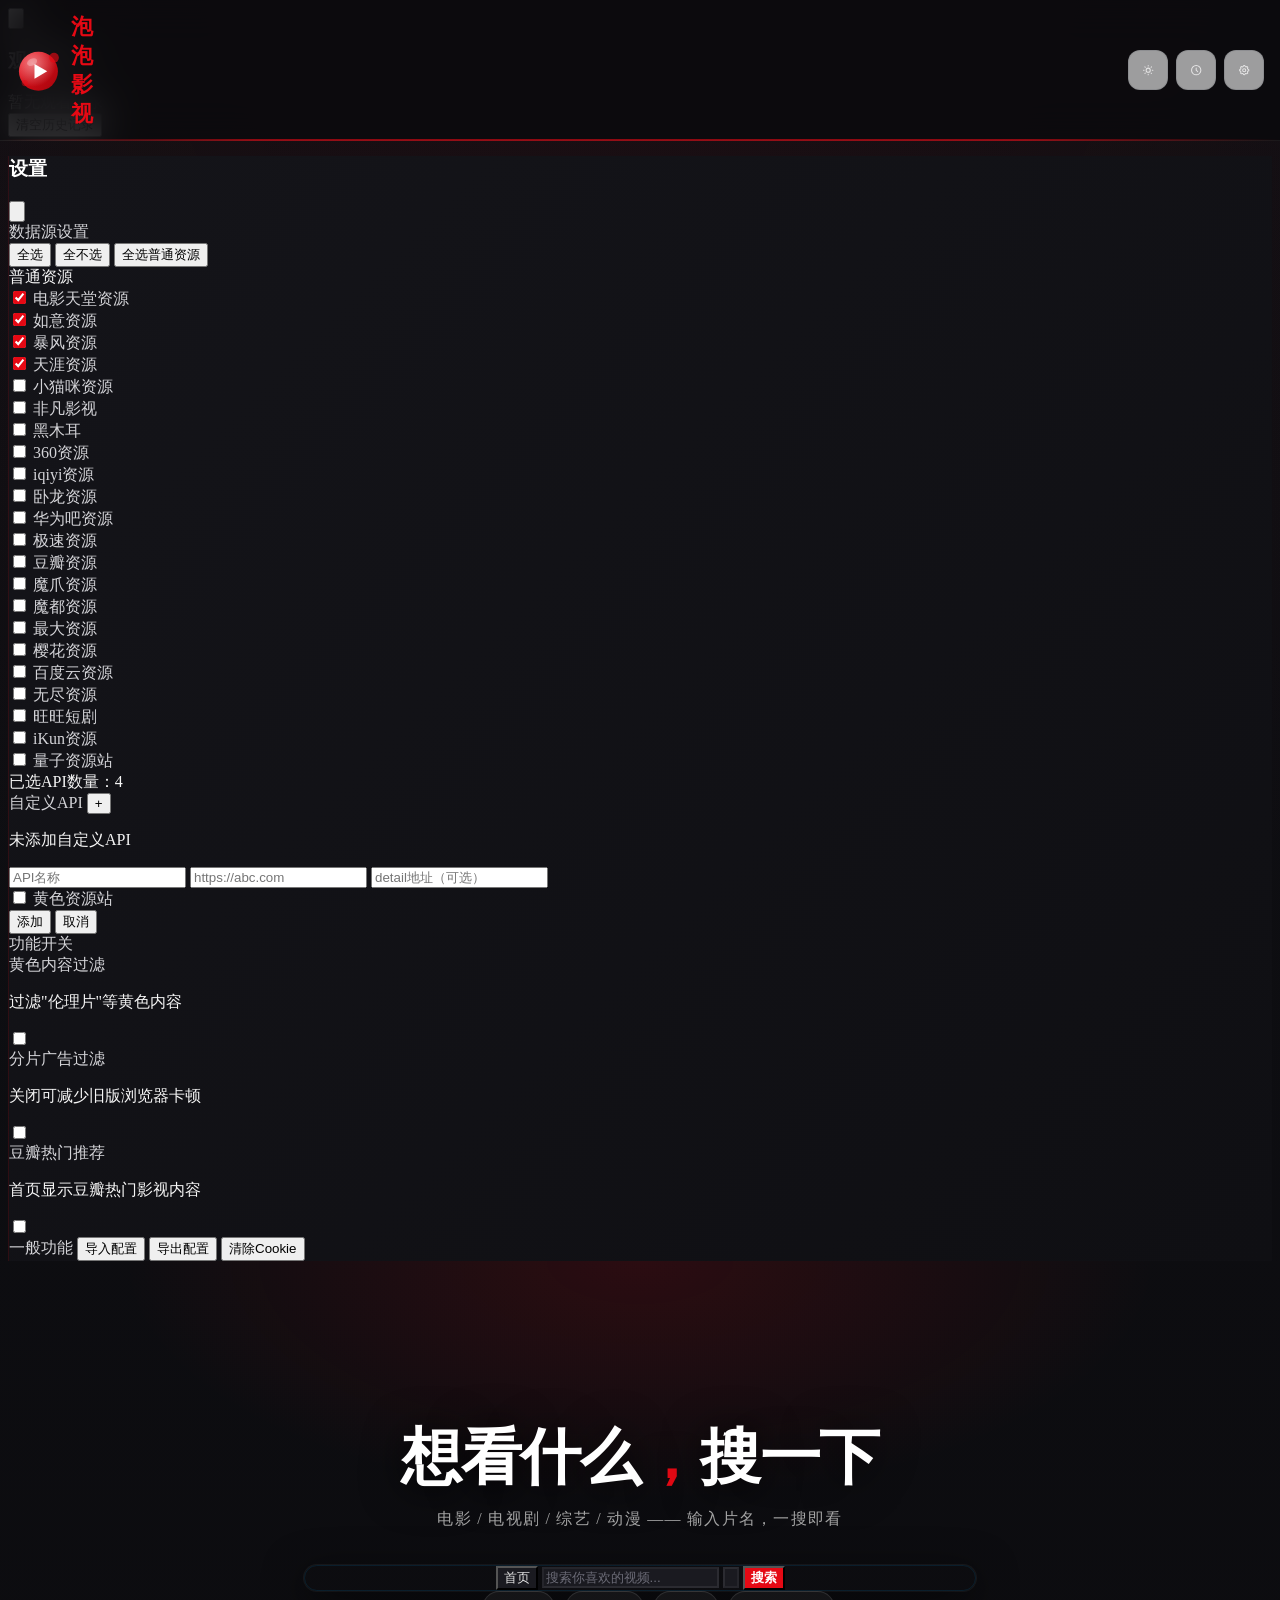
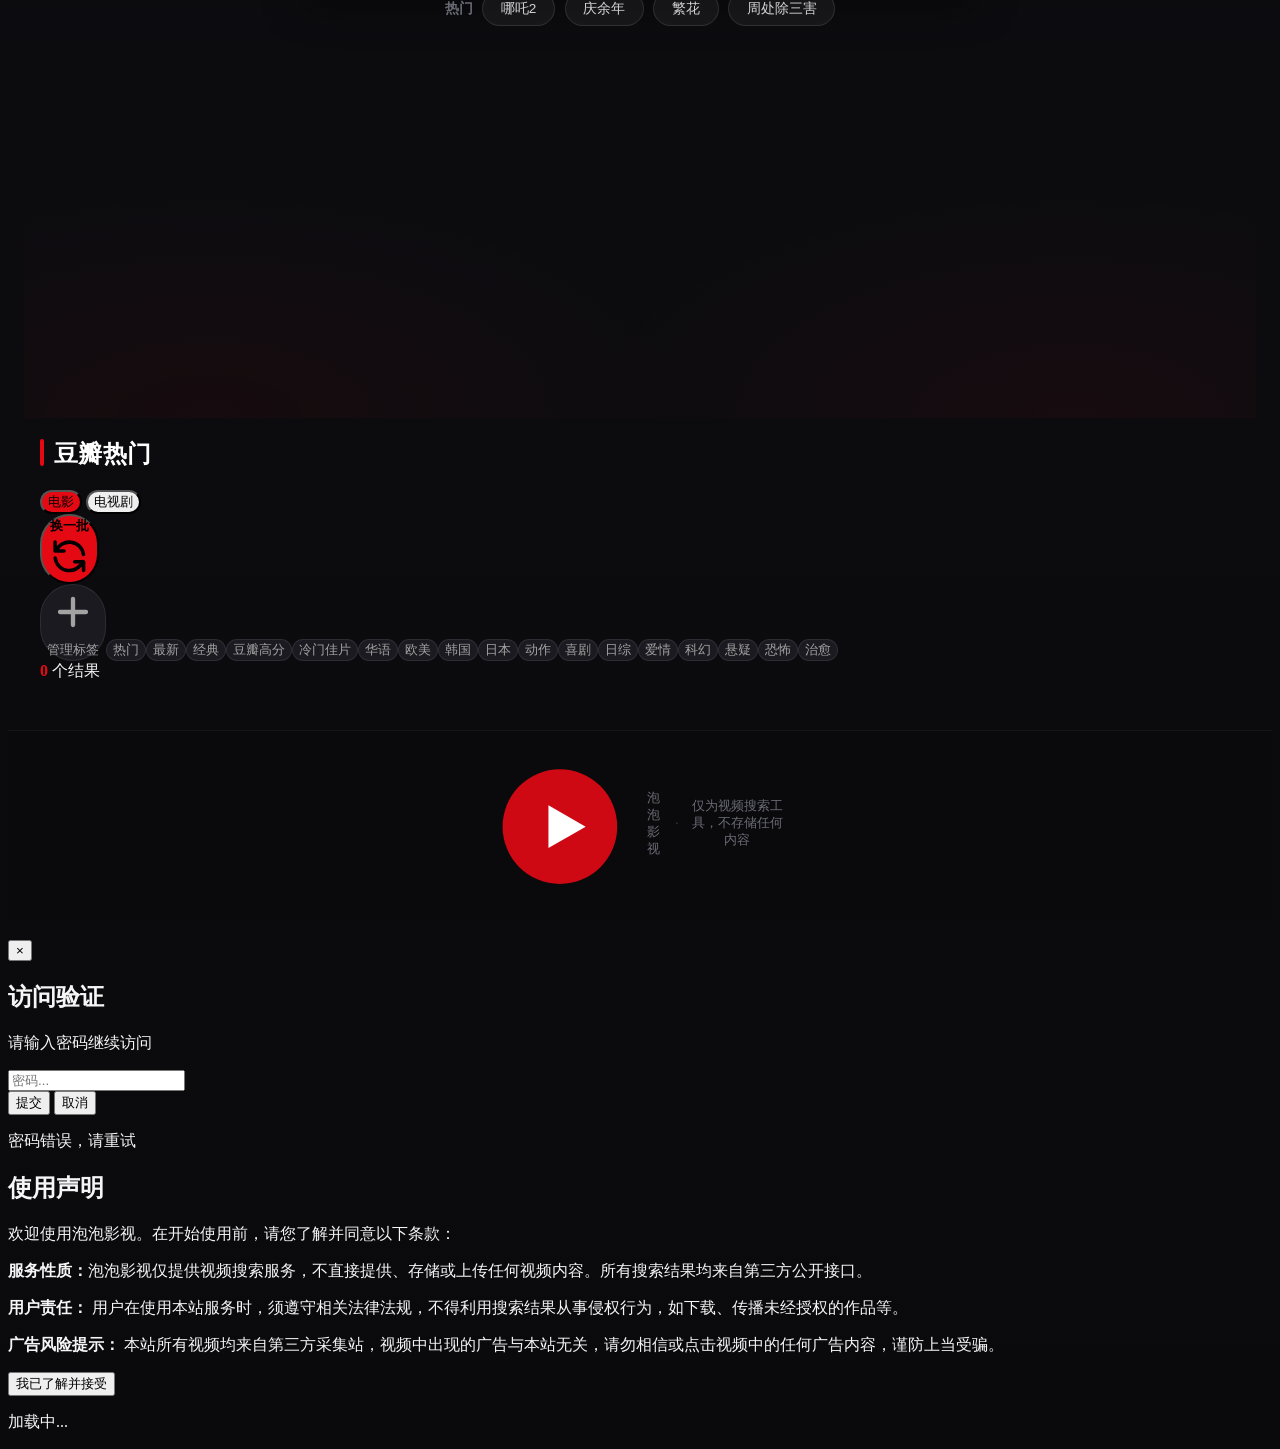
==== index.html @ 32b184aa "rebrand: 去LibreTV化 - 标题/meta/页脚/声明改泡泡影视，去掉hero徽章" ====
<!DOCTYPE html>
<html lang="zh">
<head>
    <script>
/* 主题预设置（防闪烁）：默认浅色 */
(function(){try{var t=localStorage.getItem('libretv-theme-v2')||'cinema';document.documentElement.setAttribute('data-theme',t);}catch(e){document.documentElement.setAttribute("data-theme","cinema");}})();
</script>
    <meta charset="UTF-8">
    <meta name="viewport" content="width=device-width, initial-scale=1.0">
    <title>泡泡影视 - 在线视频搜索</title>
    <meta name="description" content="泡泡影视是一个在线视频搜索平台，提供来自多个视频源的内容搜索与观看服务，无需注册即可使用。">
    <meta name="keywords" content="在线视频,视频搜索,电影,电视剧,泡泡影视">
    <meta name="author" content="泡泡影视">

    <!-- Favicon -->
    <link rel="icon" href="image/logo.png">
    <link rel="apple-touch-icon" href="image/logo-black.png">
    <link rel="manifest" href="manifest.json">
    
    <script src="libs/tailwindcss.min.js"></script>
    <link rel="stylesheet" href="css/styles.css">
    <link rel="stylesheet" href="css/theme-cinema.css">
    <link rel="stylesheet" href="css/theme-light.css">
    <link rel="stylesheet" href="css/tablet.css">
    <link rel="stylesheet" href="css/navbar.css">
    <link rel="stylesheet" href="css/index.css">
</head>
<body class="page-bg text-white">
    <!-- 顶部导航栏 -->
    <nav class="topnav">
        <div class="topnav-inner">
            <a href="#" onclick="resetToHome(); return false;" class="topnav-logo" aria-label="首页">
                <svg class="w-8 h-8" viewBox="0 0 48 48" fill="none" aria-hidden="true">
                    <defs>
                        <linearGradient id="bubbleGrad" x1="0" y1="0" x2="1" y2="1">
                            <stop offset="0" stop-color="#f6121d"/>
                            <stop offset="1" stop-color="#a3050d"/>
                        </linearGradient>
                        <radialGradient id="bubbleShine" cx="0.35" cy="0.3" r="0.6">
                            <stop offset="0" stop-color="white" stop-opacity="0.45"/>
                            <stop offset="1" stop-color="white" stop-opacity="0"/>
                        </radialGradient>
                    </defs>
                    <circle cx="23" cy="25" r="20" fill="url(#bubbleGrad)"/>
                    <circle cx="23" cy="25" r="20" fill="url(#bubbleShine)"/>
                    <circle cx="39" cy="11" r="5" fill="#e50914" opacity="0.65"/>
                    <circle cx="9" cy="37" r="3.2" fill="#e50914" opacity="0.45"/>
                    <path d="M19 17.5 L32 25 L19 32.5 Z" fill="white"/>
                    <ellipse cx="16.5" cy="15.5" rx="5.5" ry="3.5" fill="white" opacity="0.28" transform="rotate(-25 16.5 15.5)"/>
                </svg>
                <span class="topnav-title">泡泡影视</span>
            </a>
            <div class="topnav-actions">
                <button onclick="toggleTheme()" class="topnav-btn" aria-label="切换主题" title="切换深色/浅色">
                    <svg class="w-5 h-5 icon-sun" fill="none" stroke="currentColor" viewBox="0 0 24 24" aria-hidden="true" style="display:none">
                        <path stroke-linecap="round" stroke-linejoin="round" stroke-width="2" d="M12 3v1m0 16v1m9-9h-1M4 12H3m15.364 6.364l-.707-.707M6.343 6.343l-.707-.707m12.728 0l-.707.707M6.343 17.657l-.707.707M16 12a4 4 0 11-8 0 4 4 0 018 0z"></path>
                    </svg>
                    <svg class="w-5 h-5 icon-moon" fill="none" stroke="currentColor" viewBox="0 0 24 24" aria-hidden="true">
                        <path stroke-linecap="round" stroke-linejoin="round" stroke-width="2" d="M20.354 15.354A9 9 0 018.646 3.646 9.003 9.003 0 0012 21a9.003 9.003 0 008.354-5.646z"></path>
                    </svg>
                </button>
                <button onclick="toggleHistory(event)" class="topnav-btn" aria-label="观看历史" title="观看历史">
                    <svg class="w-5 h-5" fill="none" stroke="currentColor" viewBox="0 0 24 24" aria-hidden="true">
                        <path stroke-linecap="round" stroke-linejoin="round" stroke-width="2" d="M12 8v4l3 3m6-3a9 9 0 11-18 0 9 9 0 0118 0z"></path>
                    </svg>
                </button>
                <button onclick="toggleSettings(event)" class="topnav-btn" aria-label="打开设置" title="设置">
                    <svg class="w-5 h-5" fill="none" stroke="currentColor" viewBox="0 0 24 24" aria-hidden="true">
                        <path stroke-linecap="round" stroke-linejoin="round" stroke-width="2" d="M10.325 4.317c.426-1.756 2.924-1.756 3.35 0a1.724 1.724 0 002.573 1.066c1.543-.94 3.31.826 2.37 2.37a1.724 1.724 0 001.065 2.572c1.756.426 1.756 2.924 0 3.35a1.724 1.724 0 00-1.066 2.573c.94 1.543-.826 3.31-2.37 2.37a1.724 1.724 0 00-2.572 1.065c-.426 1.756-2.924 1.756-3.35 0a1.724 1.724 0 00-2.573-1.066c-1.543.94-3.31-.826-2.37-2.37a1.724 1.724 0 00-1.065-2.572c-1.756-.426-1.756-2.924 0-3.35a1.724 1.724 0 001.066-2.573c-.94-1.543.826-3.31 2.37-2.37.996.608 2.296.07 2.572-1.065z"></path>
                        <path stroke-linecap="round" stroke-linejoin="round" stroke-width="2" d="M15 12a3 3 0 11-6 0 3 3 0 016 0z"></path>
                    </svg>
                </button>
            </div>
        </div>
    </nav>
    
    <!-- 历史记录面板 - 标题居中 -->
    <div id="historyPanel" class="history-panel fixed left-0 top-0 h-full bg-[#111] border-r border-[#333] p-6 z-40 transform -translate-x-full transition-transform duration-300" aria-label="观看历史" aria-hidden="true">
        <div class="flex justify-between items-center mb-6">
                <button onclick="toggleHistory()" class="close-btn">
                    <svg fill="none" stroke="currentColor" viewBox="0 0 24 24" aria-hidden="true">
                        <path stroke-linecap="round" stroke-linejoin="round" stroke-width="2" d="M6 18L18 6M6 6l12 12"></path>
                    </svg>
                </button>
            <h3 class="text-xl font-bold gradient-text mx-auto">观看历史</h3>
            <div class="w-4"></div> <!-- 添加一个占位元素以确保标题居中 -->
        </div>
        <div id="historyList" class="pb-4">
            <!-- 历史记录将在这里动态显示 -->
            <div class="text-center text-gray-500 py-8">暂无观看记录</div>
        </div>
        <div class="mt-4 text-center sticky bottom-0 pb-2 pt-2 bg-[#111]">
            <button onclick="clearViewingHistory()" class="px-4 py-2 w-full bg-gradient-to-r from-indigo-500 via-purple-500 to-pink-500 hover:from-indigo-600 hover:via-purple-600 hover:to-pink-600 text-white rounded-lg text-sm transition-all duration-300 shadow-md hover:shadow-lg">
                清空历史记录
            </button>
        </div>
    </div>

    <!-- 设置面板 -->
    <div id="settingsPanel" class="settings-panel fixed right-0 top-0 h-full w-80 bg-[#111] border-l border-[#333] p-6 z-40 overflow-y-auto" aria-label="设置面板" aria-hidden="true">
        <div class="flex justify-between items-center mb-6">
            <h3 class="text-xl font-bold gradient-text">设置</h3>
            <button onclick="toggleSettings()" class="close-btn">
                <svg fill="none" stroke="currentColor" viewBox="0 0 24 24" aria-hidden="true">
                    <path stroke-linecap="round" stroke-linejoin="round" stroke-width="2" d="M6 18L18 6M6 6l12 12"></path>
                </svg>
            </button>
        </div>
        <div class="space-y-5">
            <!-- 数据源设置区域 -->
            <div class="p-3 bg-[#151515] rounded-lg shadow-inner">
                <label class="block text-sm font-medium text-gray-400 mb-3 border-b border-[#333] pb-1">数据源设置</label>
                
                <!-- 批量操作按钮 -->
                <div class="flex space-x-2 mb-3">
                    <button onclick="selectAllAPIs(true)" class="px-2 py-1 bg-[#333] hover:bg-[#444] text-white text-xs rounded">全选</button>
                    <button onclick="selectAllAPIs(false)" class="px-2 py-1 bg-[#333] hover:bg-[#444] text-white text-xs rounded">全不选</button>
                    <button onclick="selectAllAPIs(true, true)" class="px-2 py-1 bg-[#333] hover:bg-[#444] text-white text-xs rounded">全选普通资源</button>
                </div>
                
                <!-- API选择区域 - 使用滚动区域 -->
                <div class="max-h-40 overflow-y-auto bg-[#191919] p-2 rounded-lg mb-3">
                    <div id="apiCheckboxes">
                        <!-- 这里将动态插入API复选框 -->
                    </div>
                </div>
                
                <!-- API信息显示 -->
                <div class="text-xs text-gray-500 flex justify-between items-center">
                    <span>已选API数量：<span id="selectedApiCount" class="text-white">0</span></span>
                    <span id="siteStatus" class="ml-2"></span>
                </div>
            </div>

            <!-- 自定义API管理区域 -->
            <div class="p-3 bg-[#151515] rounded-lg shadow-inner">
                <div class="flex justify-between items-center mb-2">
                    <label class="block text-sm font-medium text-gray-400 border-b border-[#333] w-full pb-1">自定义API</label>
                    <button onclick="showAddCustomApiForm()" class="bg-[#333] hover:bg-[#444] text-white w-6 h-6 rounded-full text-center leading-none text-lg ml-1">+</button>
                </div>
                <div id="customApisList" class="max-h-32 overflow-y-auto mb-2">
                    <!-- 自定义API将显示在这里 -->
                </div>
                
                <!-- 添加自定义API表单 (默认隐藏) -->
                <div id="addCustomApiForm" class="hidden mt-2 p-2 bg-[#191919] rounded-lg">
                    <input type="text" id="customApiName" placeholder="API名称" class="w-full bg-[#222] border border-[#333] text-white px-2 py-1 rounded mb-2" autocomplete="off">
                    <input type="text" id="customApiUrl" placeholder="https://abc.com" class="w-full bg-[#222] border border-[#333] text-white px-2 py-1 rounded mb-2" autocomplete="off">
                    <!-- 新增 detail 地址输入框 -->
                    <input type="text" id="customApiDetail" placeholder="detail地址（可选）" class="w-full bg-[#222] border border-[#333] text-white px-2 py-1 rounded mb-2" autocomplete="off">
                    <!-- 添加成人内容切换 -->
                    <div class="flex items-center mb-2">
                        <input type="checkbox" id="customApiIsAdult" class="form-checkbox h-4 w-4 text-pink-500 bg-[#222] border border-[#333]">
                        <label for="customApiIsAdult" class="ml-2 text-xs text-pink-400">黄色资源站</label>
                    </div>
                    <div class="flex space-x-2">
                        <button onclick="addCustomApi()" class="bg-blue-600 hover:bg-blue-700 text-white px-3 py-1 rounded text-xs">添加</button>
                        <button onclick="cancelAddCustomApi()" class="bg-[#444] hover:bg-[#555] text-white px-3 py-1 rounded text-xs">取消</button>
                    </div>
                </div>
            </div>
            
            <!-- 内容过滤设置区域 -->
            <div class="p-3 bg-[#151515] rounded-lg shadow-inner">
                <label class="block text-sm font-medium text-gray-400 mb-3 border-b border-[#333] pb-1">功能开关</label>
                
                <!-- 黄色内容过滤开关 -->
                <div class="flex flex-col mb-3 pb-3 border-b border-[#222] relative">
                    <div class="flex items-center justify-between">
                        <div>
                            <label class="text-sm font-medium text-gray-400">黄色内容过滤</label>
                            <p class="text-xs text-gray-500 mt-1 filter-description">过滤"伦理片"等黄色内容</p>
                        </div>
                        <div class="relative inline-block w-12 align-middle select-none">
                            <input type="checkbox" id="yellowFilterToggle" class="opacity-0 absolute w-full h-full cursor-pointer z-10">
                            <div class="toggle-bg bg-[#333] w-12 h-6 rounded-full transition-colors duration-300 ease-in-out"></div>
                            <div class="toggle-dot absolute w-5 h-5 bg-white rounded-full top-0.5 left-0.5 transition-transform duration-300 ease-in-out"></div>
                        </div>
                    </div>
                    <!-- 警告提示将在这里动态插入 -->
                </div>
                
                <!-- 广告过滤开关 -->
                <div class="flex items-center justify-between mb-3 pb-3 border-b border-[#222]">
                    <div>
                        <label class="text-sm font-medium text-gray-400">分片广告过滤</label>
                        <p class="text-xs text-gray-500 mt-1">关闭可减少旧版浏览器卡顿</p>
                    </div>
                    <div class="relative inline-block w-12 align-middle select-none">
                        <input type="checkbox" id="adFilterToggle" class="opacity-0 absolute w-full h-full cursor-pointer z-10">
                        <div class="toggle-bg bg-[#333] w-12 h-6 rounded-full transition-colors duration-300 ease-in-out"></div>
                        <div class="toggle-dot absolute w-5 h-5 bg-white rounded-full top-0.5 left-0.5 transition-transform duration-300 ease-in-out"></div>
                    </div>
                </div>
                
                <!-- 豆瓣热门开关 -->
                <div class="flex items-center justify-between">
                    <div>
                        <label class="text-sm font-medium text-gray-400">豆瓣热门推荐</label>
                        <p class="text-xs text-gray-500 mt-1">首页显示豆瓣热门影视内容</p>
                    </div>
                    <div class="relative inline-block w-12 align-middle select-none">
                        <input type="checkbox" id="doubanToggle" class="opacity-0 absolute w-full h-full cursor-pointer z-10">
                        <div class="toggle-bg bg-[#333] w-12 h-6 rounded-full transition-colors duration-300 ease-in-out"></div>
                        <div class="toggle-dot absolute w-5 h-5 bg-white rounded-full top-0.5 left-0.5 transition-transform duration-300 ease-in-out"></div>
                    </div>
                </div>
            </div>

            <!-- 一般功能区域 -->
            <div class="p-3 bg-[#151515] rounded-lg shadow-inner">
                <label class="block text-sm font-medium text-gray-400 mb-3 border-b border-[#333] pb-1">一般功能</label>
                <button onclick="importConfig()" class="px-4 py-2 w-full bg-gradient-to-r from-indigo-500 via-purple-500 to-pink-500 hover:from-indigo-600 hover:via-purple-600 hover:to-pink-600 text-white rounded-lg text-sm transition-all duration-300 shadow-md hover:shadow-lg mb-2">导入配置</button>
                <button onclick="exportConfig()" class="px-4 py-2 mb-2 w-full bg-gradient-to-r from-indigo-500 via-purple-500 to-pink-500 hover:from-indigo-600 hover:via-purple-600 hover:to-pink-600 text-white rounded-lg text-sm transition-all duration-300 shadow-md hover:shadow-lg">导出配置</button>
                <button onclick="clearLocalStorage()" class="px-4 py-2 w-full bg-gradient-to-r from-indigo-500 via-purple-500 to-pink-500 hover:from-indigo-600 hover:via-purple-600 hover:to-pink-600 text-white rounded-lg text-sm transition-all duration-300 shadow-md hover:shadow-lg">清除Cookie</button>
            </div>
        </div>
    </div>

    <main class="cinema-main">
        <!-- 影院式 Hero 横幅 -->
        <section class="cinema-hero">
            <div class="cinema-hero-glow"></div>
            <div class="cinema-hero-inner">
                <h1 class="cinema-title">想看什么<span class="cinema-title-accent">，</span>搜一下</h1>
                <p class="cinema-subtitle">电影 / 电视剧 / 综艺 / 动漫 —— 输入片名，一搜即看</p>

                <div id="searchArea" class="cinema-search">
                <div class="w-full max-w-2xl">
                    <div class="flex items-stretch mb-3 h-14 shadow-lg rounded-lg overflow-hidden">
                        <!-- 首页按钮 -->
                        <button onclick="resetToHome()" 
                                class="w-20 sm:w-24 flex items-center justify-center bg-white text-black font-medium hover:bg-gray-200 transition-colors" 
                                aria-label="返回首页" title="返回首页">
                            首页
                        </button>
                        <!-- 搜索输入 -->
                        <input type="text" 
                               id="searchInput" 
                               class="flex-1 bg-[#111] border-y border-[#333] text-white px-6 py-0 focus:outline-none transition-colors min-w-0" 
                               placeholder="搜索你喜欢的视频..." 
                               autocomplete="off"
                               aria-label="视频搜索框"
                               oninput="toggleClearButton()">
                        <!-- 清空按钮 -->
                        <button id="clearSearchInput" 
                                class="flex pr-2 bg-[#111] border-y border-[#333] items-center justify-center text-gray-400 hover:text-white hidden"
                                onclick="clearSearchInput()"
                                aria-label="清空搜索框"
                                title="清空搜索框">
                            <svg class="w-6 h-6" fill="none" stroke="currentColor" viewBox="0 0 24 24">
                                <path stroke-linecap="round" stroke-linejoin="round" stroke-width="2" d="M6 18L18 6M6 6l12 12"></path>
                            </svg>
                        </button>
                        <!-- 搜索按钮 -->
                        <button onclick="search()" 
                                class="w-20 sm:w-24 flex items-center justify-center bg-white text-black font-medium hover:bg-gray-200 transition-colors" 
                                aria-label="搜索按钮">
                            搜索
                        </button>
                    </div>
                    
                    <!-- 添加最近搜索记录部分 -->
                    <div id="recentSearches" class="mt-4 flex flex-wrap gap-2" aria-label="最近搜索记录">
                        <!-- 这里会动态插入最近的搜索记录 -->
                    </div>
                </div>
                <div class="cinema-quick">
                    <span class="cinema-quick-label">热门</span>
                    <button onclick="fillAndSearch('哪吒之魔童闹海')">哪吒2</button>
                    <button onclick="fillAndSearch('庆余年')">庆余年</button>
                    <button onclick="fillAndSearch('繁花')">繁花</button>
                    <button onclick="fillAndSearch('周处除三害')">周处除三害</button>
                </div>
            </div>
        </div>
        </section>

        <!-- 内容区 -->
        <div class="cinema-content">
            <!-- 豆瓣热门推荐区域 -->
            <div id="doubanArea" class="w-full my-8 hidden">
                <div class="mx-auto max-w-screen-xl px-2">
                    <!-- 改进标题和标签区域布局 -->
                    <div class="mb-4">
                        <!-- 标题和刷新按钮一行 -->
                        <div class="flex items-center justify-between mb-4">
                            <div class="flex items-center">
                                <h2 class="text-xl font-bold text-white mr-4">豆瓣热门</h2>
                                <!-- 添加电影/电视剧切换开关 -->
                                <div class="flex items-center bg-[#222] rounded-full p-1">
                                    <button id="douban-movie-toggle" class="px-3 py-1 text-sm rounded-full bg-pink-600 text-white">电影</button>
                                    <button id="douban-tv-toggle" class="px-3 py-1 text-sm rounded-full text-gray-300 hover:text-white">电视剧</button>
                                </div>
                            </div>
                            <button id="douban-refresh" class="text-sm px-3 py-1 bg-pink-600 hover:bg-pink-700 text-white rounded-lg flex items-center gap-1">
                                <span>换一批</span>
                                <svg xmlns="http://www.w3.org/2000/svg" class="h-4 w-4" fill="none" viewBox="0 0 24 24" stroke="currentColor">
                                    <path stroke-linecap="round" stroke-linejoin="round" stroke-width="2" d="M4 4v5h.582m15.356 2A8.001 8.001 0 004.582 9m0 0H9m11 11v-5h-.581m0 0a8.003 8.003 0 01-15.357-2m15.357 2H15" />
                                </svg>
                            </button>
                        </div>
                        <!-- 分类标签独立成行，添加滚动支持以适应移动设备 -->
                        <div class="overflow-x-auto pb-2">
                            <div id="douban-tags" class="flex space-x-2 min-w-max"></div>
                        </div>
                    </div>
                    
                    <!-- 推荐内容 -->
                    <div id="douban-results" class="grid grid-cols-2 sm:grid-cols-3 md:grid-cols-4 lg:grid-cols-6 xl:grid-cols-8 gap-3"></div>
                </div>
            </div>
            
            <!-- 搜索结果：初始隐藏 -->
            <div id="resultsArea" class="w-full hidden">
                <div class="mx-auto max-w-7xl px-2"> <!-- 添加最大宽度限制并居中 -->
                    <div class="flex justify-end items-center mb-4">
                        <div class="text-sm text-gray-400">
                            <span id="searchResultsCount">0</span> 个结果
                        </div>
                    </div>
                    <!-- 修改网格布局以适应大一些的横向卡片 -->
                    <div id="results" class="grid grid-cols-1 sm:grid-cols-2 md:grid-cols-3 lg:grid-cols-4 gap-4">
                        <!-- 结果将在这里动态生成 -->
                    </div>
                </div>
            </div>
        </div>
    </main>

    <!-- 页脚区域 -->
    <footer class="footer cinema-footer">
        <div class="cinema-footer-inner">
            <svg class="w-5 h-5" viewBox="0 0 48 48" fill="none" aria-hidden="true">
                <circle cx="23" cy="25" r="20" fill="#e50914" opacity="0.9"/>
                <path d="M19 17.5 L32 25 L19 32.5 Z" fill="white"/>
            </svg>
            <span>泡泡影视</span>
            <span class="cinema-footer-dot">·</span>
            <span>仅为视频搜索工具，不存储任何内容</span>
        </div>
    </footer>

    <!-- 详情模态框 -->
    <div id="modal" class="fixed inset-0 bg-black/95 hidden flex items-center justify-center transition-opacity duration-300 z-40">
        <div class="bg-[#111] p-8 rounded-lg w-11/12 max-w-4xl border border-[#333] max-h-[90vh] flex flex-col">
            <div class="flex justify-between items-center mb-6 flex-none">
                <h2 id="modalTitle" class="text-2xl font-bold gradient-text break-words pr-4 max-w-[80%]"></h2>
                <button onclick="closeModal()" class="text-gray-400 hover:text-white text-2xl transition-colors flex-shrink-0">&times;</button>
            </div>
            <div id="modalContent" class="overflow-auto flex-1 min-h-0">
                <div class="grid grid-cols-2 sm:grid-cols-4 md:grid-cols-6 lg:grid-cols-8 gap-2">
                </div>
            </div>
        </div>
    </div>

    <!-- 密码验证弹窗 -->
    <div id="passwordModal" class="fixed inset-0 bg-black/95 hidden items-center justify-center z-[65] transition-opacity duration-300">
        <div class="bg-[#111] p-8 rounded-lg w-11/12 max-w-md border border-[#333] max-h-[90vh] flex flex-col">
            <div class="flex justify-between items-center mb-6 flex-none">
                <h2 class="text-2xl font-bold gradient-text">访问验证</h2>
            </div>
            <div class="mb-6">
                <p class="text-gray-300 mb-4">请输入密码继续访问</p>
                <form id="passwordForm" onsubmit="handlePasswordSubmit(); return false;">
                    <input type="text" name="username" id="username" autocomplete="username" style="display:none" tabindex="-1" aria-hidden="true">
                    <input type="password" id="passwordInput" class="w-full bg-[#111] border border-[#333] text-white px-4 py-3 rounded-lg focus:outline-none focus:border-white transition-colors" placeholder="密码..." autocomplete="new-password">
                    <div class="mt-4 w-full flex space-x-4">
                        <button id="passwordSubmitBtn" type="submit" class="flex-1 bg-blue-600 hover:bg-blue-700 text-white px-4 py-2 rounded">提交</button>
                        <button id="passwordCancelBtn" type="button" onclick="hidePasswordModal()" class="flex-1 bg-blue-600 hover:bg-blue-700 text-white px-4 py-2 rounded">取消</button>
                    </div>
                </form>
                <p id="passwordError" class="text-red-500 mt-2 hidden">密码错误，请重试</p>
            </div>
        </div>
    </div>

    <!-- 版权声明弹窗 -->
    <div id="disclaimerModal" class="fixed inset-0 bg-black/90 hidden items-center justify-center z-[60]">
        <div class="bg-[#111] p-8 rounded-lg border border-[#333] w-11/12 max-w-2xl max-h-[90vh] overflow-y-auto">
            <h2 class="text-2xl font-bold gradient-text mb-6 text-center">使用声明</h2>
            <div class="text-gray-300 space-y-4">
                <p>
                    欢迎使用泡泡影视。在开始使用前，请您了解并同意以下条款：
                </p>
                <p>
                    <strong class="text-blue-400">服务性质：</strong>泡泡影视仅提供视频搜索服务，不直接提供、存储或上传任何视频内容。所有搜索结果均来自第三方公开接口。
                </p>
                <p>
                    <strong class="text-blue-400">用户责任：</strong> 用户在使用本站服务时，须遵守相关法律法规，不得利用搜索结果从事侵权行为，如下载、传播未经授权的作品等。
                </p>
                <p>
                    <strong class="text-blue-400">广告风险提示：</strong> 本站所有视频均来自第三方采集站，视频中出现的广告与本站无关，请勿相信或点击视频中的任何广告内容，谨防上当受骗。
                </p>
            </div>
            <div class="mt-6 flex justify-center">
                <button id="acceptDisclaimerBtn" class="px-6 py-3 bg-gradient-to-r from-indigo-500 via-purple-500 to-pink-500 text-white font-semibold rounded-lg hover:shadow-lg transition-all duration-300">
                    我已了解并接受
                </button>
            </div>
        </div>
    </div>

    <!-- 错误提示框 -->
    <div id="toast" class="fixed top-4 left-1/2 -translate-x-1/2 bg-red-500 text-white px-6 py-3 rounded-lg shadow-lg transform transition-all duration-300 opacity-0 -translate-y-full z-50">
        <p id="toastMessage"></p>
    </div>

    <!-- 添加 loading 提示框 -->
    <div id="loading" class="fixed inset-0 bg-black/80 hidden items-center justify-center z-50">
        <div class="bg-[#111] p-8 rounded-lg border border-[#333] flex items-center space-x-4">
            <div class="w-8 h-8 border-4 border-white border-t-transparent rounded-full animate-spin"></div>
            <p class="text-white text-lg">加载中...</p>
        </div>
    </div>

    <!-- JSON-LD 结构化数据 -->
    <script type="application/ld+json">
    {
        "@context": "https://schema.org",
        "@type": "WebSite",
        "name": "泡泡影视",
        "url": "https://newpaopao.dpdns.org/",
        "description": "免费在线视频搜索与观看平台",
        "potentialAction": {
            "@type": "SearchAction",
            "target": "https://newpaopao.dpdns.org/?s={search_term_string}",
            "query-input": "required name=search_term_string"
        }
    }
    </script>

    <!-- 引入纯 JS sha256（HTTP 下依然可用） -->
    <script src="libs/sha256.min.js"></script>
    <script>
        // 保存原始 js‑sha256 实现，避免被 password.js 覆盖
        window._jsSha256 = window.sha256;
    </script>
    <script src="js/theme.js"></script>
    <script src="js/config.js"></script>
    <script src="js/proxy-auth.js"></script>
    <script src="js/ui.js"></script>
    <script src="js/api.js"></script>
    <script src="js/douban.js"></script>
    <script src="js/password.js"></script>
    <script src="js/search.js"></script>
    <script src="js/app.js"></script>

    <!-- PWA 注册 -->
    <script src="js/pwa-register.js"></script>

    <!-- 环境变量注入脚本 -->
    <script>
        // 创建全局环境变量对象
        window.__ENV__ = window.__ENV__ || {};
        
        // 注入服务器端环境变量 (将由服务器端替换)
        // PASSWORD 变量将在这里被服务器端注入
        window.__ENV__.PASSWORD = "{{PASSWORD}}";
    </script>

    <!-- 版本检测脚本 -->

    <!-- 添加弹窗和URL搜索参数处理脚本 -->
    <script src="js/index-page.js"></script>
</body>
</html>
<!-- deploy trigger -->
---- css/theme-cinema.css ----
/*
 * LibreTV 影院主题（默认）
 * Netflix 风格：深空黑底 + 标志性红色， cinematic 观影氛围
 * 通过 <html data-theme="cinema"> 启用
 */

/* ---------- CSS 变量（影院） ---------- */
[data-theme="cinema"] {
    --primary-color: #e50914;
    --primary-light: #f6121d;
    --primary-dark: #b20710;
    --secondary-color: #1a1a20;
    --accent-color: #e50914;
    --text-color: #f5f5f5;
    --text-muted: #a3a3a3;
    --border-color: rgba(255, 255, 255, 0.08);
    --page-gradient-start: #0f0f13;
    --page-gradient-end: #0a0a0d;
    --card-gradient-start: #1a1a20;
    --card-gradient-end: #141419;
    --card-accent: rgba(229, 9, 20, 0.06);
    --card-hover-border: rgba(229, 9, 20, 0.5);
}

/* ---------- 页面背景：深空黑 + 微妙胶片颗粒 ---------- */
[data-theme="cinema"] .page-bg,
[data-theme="cinema"] body {
    background:
        radial-gradient(ellipse 80% 50% at 50% -10%, rgba(229, 9, 20, 0.07), transparent),
        linear-gradient(180deg, #0f0f13, #0a0a0d);
    color: #f5f5f5;
}

/* ---------- 导航栏：黑透 + 红线 ---------- */
[data-theme="cinema"] .topnav {
    background: rgba(10, 10, 13, 0.82);
    border-bottom: 1px solid rgba(255, 255, 255, 0.06);
    backdrop-filter: blur(20px);
    -webkit-backdrop-filter: blur(20px);
}
[data-theme="cinema"] .topnav::after {
    content: "";
    position: absolute;
    bottom: -1px;
    left: 0;
    right: 0;
    height: 2px;
    background: linear-gradient(90deg, transparent, #e50914 20%, #e50914 80%, transparent);
    opacity: 0.6;
}
[data-theme="cinema"] .topnav-logo,
[data-theme="cinema"] .topnav-title {
    color: #e50914 !important;
    background: none !important;
    -webkit-text-fill-color: #e50914 !important;
    font-weight: 900;
    letter-spacing: 0.02em;
}
[data-theme="cinema"] .topnav-btn {
    color: #e5e5e5;
}
[data-theme="cinema"] .topnav-btn:hover {
    color: #fff;
    background: rgba(229, 9, 20, 0.12);
}
[data-theme="cinema"] .topnav-btn.active {
    color: #fff;
    background: rgba(229, 9, 20, 0.18);
    box-shadow: inset 0 -2px 0 #e50914;
}

/* ---------- Hero：影院式大标题 ---------- */
[data-theme="cinema"] .hero-compact {
    padding-top: 2.5rem;
    margin-bottom: 2rem;
}
[data-theme="cinema"] .hero-title {
    font-size: 3rem;
    font-weight: 900;
    letter-spacing: -0.02em;
    color: #fff !important;
    text-shadow: 0 4px 30px rgba(0, 0, 0, 0.8);
    margin-bottom: 0.75rem;
}
[data-theme="cinema"] .hero-title .hero-dot {
    color: #e50914 !important;
}
[data-theme="cinema"] .hero-sub {
    color: #a3a3a3 !important;
    font-size: 1.05rem;
    letter-spacing: 0.35em;
    text-transform: uppercase;
    font-weight: 500;
}

/* ---------- 搜索框：暗底 + 红按钮 ---------- */
[data-theme="cinema"] #searchArea .shadow-lg {
    box-shadow: 0 10px 40px rgba(0, 0, 0, 0.6), 0 0 0 1px rgba(255, 255, 255, 0.06) !important;
    border-radius: 8px;
}
[data-theme="cinema"] #searchInput {
    background: #1a1a20 !important;
    border-color: rgba(255, 255, 255, 0.08) !important;
    color: #fff !important;
}
[data-theme="cinema"] #searchInput::placeholder {
    color: #6b6b76;
}
[data-theme="cinema"] #searchArea button[onclick="search()"] {
    background: #e50914 !important;
    color: #fff !important;
    font-weight: 700;
    transition: background 0.2s ease, transform 0.15s ease;
}
[data-theme="cinema"] #searchArea button[onclick="search()"]:hover {
    background: #f6121d !important;
}
[data-theme="cinema"] #searchArea button[onclick="search()"]:active {
    transform: scale(0.97);
}
[data-theme="cinema"] #searchArea button[onclick="resetToHome()"] {
    background: #1a1a20 !important;
    color: #e5e5e5 !important;
}
[data-theme="cinema"] #searchArea button[onclick="resetToHome()"]:hover {
    background: #26262e !important;
}
[data-theme="cinema"] #clearSearchInput {
    background: #1a1a20 !important;
    border-color: rgba(255, 255, 255, 0.08) !important;
}

/* ---------- 海报卡片：Netflix 式悬停放大 ---------- */
[data-theme="cinema"] #douban-results > div,
[data-theme="cinema"] #results > div {
    border-radius: 8px;
    overflow: hidden;
    background: #1a1a20;
    border: 1px solid rgba(255, 255, 255, 0.06);
    transition: transform 0.25s cubic-bezier(0.2, 0.8, 0.3, 1.2), box-shadow 0.25s ease, border-color 0.25s ease;
}
[data-theme="cinema"] #douban-results > div:hover,
[data-theme="cinema"] #results > div:hover {
    transform: scale(1.06);
    box-shadow: 0 12px 40px rgba(0, 0, 0, 0.7), 0 0 0 1px rgba(229, 9, 20, 0.4);
    border-color: rgba(229, 9, 20, 0.4);
    z-index: 5;
}
[data-theme="cinema"] .douban-card img,
[data-theme="cinema"] .result-card img,
[data-theme="cinema"] #douban-results img,
[data-theme="cinema"] #results img {
    border-radius: 8px 8px 0 0;
}
[data-theme="cinema"] .card-hover h3,
[data-theme="cinema"] #douban-results h3,
[data-theme="cinema"] #results h3 {
    color: #f5f5f5 !important;
}
[data-theme="cinema"] .card-hover .text-gray-400,
[data-theme="cinema"] .card-hover .text-gray-500 {
    color: #a3a3a3 !important;
}

/* ---------- 豆瓣区域 ---------- */
[data-theme="cinema"] #doubanArea h2 {
    color: #fff !important;
    font-weight: 800;
    letter-spacing: 0.02em;
}
[data-theme="cinema"] #doubanArea h2::before {
    content: "";
    display: inline-block;
    width: 4px;
    height: 1.1em;
    background: #e50914;
    border-radius: 2px;
    margin-right: 0.6rem;
    vertical-align: -0.15em;
}
[data-theme="cinema"] #douban-movie-toggle,
[data-theme="cinema"] #douban-tv-toggle {
    border-radius: 9999px;
}
[data-theme="cinema"] #douban-movie-toggle.bg-pink-600,
[data-theme="cinema"] #douban-tv-toggle.bg-pink-600 {
    background: #e50914 !important;
}
[data-theme="cinema"] #douban-refresh {
    background: #e50914 !important;
    border-radius: 9999px;
    font-weight: 600;
}
[data-theme="cinema"] #douban-refresh:hover {
    background: #f6121d !important;
}
[data-theme="cinema"] #douban-tags button {
    background: #1a1a20 !important;
    color: #a3a3a3 !important;
    border: 1px solid rgba(255, 255, 255, 0.08) !important;
    border-radius: 9999px;
    transition: all 0.2s ease;
}
[data-theme="cinema"] #douban-tags button:hover {
    color: #fff !important;
    border-color: rgba(229, 9, 20, 0.5) !important;
}
[data-theme="cinema"] #douban-tags button.active-tag {
    background: #e50914 !important;
    color: #fff !important;
    border-color: #e50914 !important;
}

/* ---------- 搜索结果计数 ---------- */
[data-theme="cinema"] #searchResultsCount {
    color: #e50914 !important;
    font-weight: 700;
}

/* ---------- 设置面板：暗影院风 ---------- */
[data-theme="cinema"] .settings-panel {
    background: linear-gradient(135deg, #141419, #0f0f13) !important;
    border-left: 1px solid rgba(229, 9, 20, 0.15) !important;
}
[data-theme="cinema"] .settings-panel h3,
[data-theme="cinema"] .settings-panel h4 {
    color: #fff !important;
}
[data-theme="cinema"] .settings-panel label {
    color: #d4d4d8 !important;
}
[data-theme="cinema"] .settings-panel input[type="checkbox"] {
    accent-color: #e50914;
}
/* 开关按钮激活态改红 */
[data-theme="cinema"] .toggle-bg.peer-checked\:bg-blue-600,
[data-theme="cinema"] .peer:checked ~ .toggle-bg {
    background-color: #e50914 !important;
}

/* ---------- 页脚 ---------- */
[data-theme="cinema"] .footer {
    background: #0a0a0d !important;
    border-top: 1px solid rgba(255, 255, 255, 0.06) !important;
}
[data-theme="cinema"] .footer p,
[data-theme="cinema"] .footer span,
[data-theme="cinema"] .footer div {
    color: #6b6b76 !important;
}
[data-theme="cinema"] .footer a {
    color: #a3a3a3 !important;
}
[data-theme="cinema"] .footer a:hover {
    color: #e50914 !important;
}

/* ---------- 通用按钮 ---------- */
[data-theme="cinema"] button.bg-white {
    background: #e50914 !important;
    color: #fff !important;
}
[data-theme="cinema"] button.bg-white:hover {
    background: #f6121d !important;
}

/* ---------- 滚动条：暗红 ---------- */
[data-theme="cinema"] ::-webkit-scrollbar-thumb {
    background: #3a3a42 !important;
}
[data-theme="cinema"] ::-webkit-scrollbar-thumb:hover {
    background: #e50914 !important;
}

/* ---------- 选集按钮（播放页） ---------- */
[data-theme="cinema"] .episode-btn.active,
[data-theme="cinema"] .episode-btn.current {
    background: #e50914 !important;
    border-color: #e50914 !important;
    color: #fff !important;
}

/* ---------- 主题切换按钮图标 ---------- */
[data-theme="cinema"] .icon-sun { display: block; }
[data-theme="cinema"] .icon-moon { display: none; }

/* ========== 影院式布局（v2） ========== */

/* 主容器 */
[data-theme="cinema"] .cinema-main {
    min-height: 100vh;
    min-height: 100dvh;
    display: flex;
    flex-direction: column;
}

/* Hero 横幅 */
[data-theme="cinema"] .cinema-hero {
    position: relative;
    overflow: hidden;
    padding: 7rem 1.5rem 4rem;
    text-align: center;
}
[data-theme="cinema"] .cinema-hero-glow {
    position: absolute;
    inset: 0;
    pointer-events: none;
    background:
        radial-gradient(ellipse 60% 45% at 50% 0%, rgba(229, 9, 20, 0.14), transparent 70%),
        radial-gradient(ellipse 40% 30% at 15% 100%, rgba(229, 9, 20, 0.05), transparent),
        radial-gradient(ellipse 40% 30% at 85% 100%, rgba(229, 9, 20, 0.05), transparent);
}
[data-theme="cinema"] .cinema-hero-inner {
    position: relative;
    max-width: 56rem;
    margin: 0 auto;
}

/* 徽章 */
[data-theme="cinema"] .cinema-badge {
    display: inline-flex;
    align-items: center;
    gap: 0.5rem;
    padding: 0.4rem 1rem;
    border-radius: 9999px;
    background: rgba(229, 9, 20, 0.1);
    border: 1px solid rgba(229, 9, 20, 0.3);
    color: #ff6b74;
    font-size: 0.8rem;
    font-weight: 600;
    letter-spacing: 0.12em;
    margin-bottom: 1.5rem;
}
[data-theme="cinema"] .cinema-badge-dot {
    width: 7px;
    height: 7px;
    border-radius: 50%;
    background: #e50914;
    box-shadow: 0 0 10px #e50914;
    animation: cinema-pulse 2s ease-in-out infinite;
}
@keyframes cinema-pulse {
    0%, 100% { opacity: 1; transform: scale(1); }
    50% { opacity: 0.5; transform: scale(0.8); }
}

/* 大标题 */
[data-theme="cinema"] .cinema-title {
    font-size: clamp(2.2rem, 6vw, 3.8rem);
    font-weight: 900;
    letter-spacing: -0.02em;
    color: #fff;
    line-height: 1.15;
    margin-bottom: 1rem;
    text-shadow: 0 4px 40px rgba(0, 0, 0, 0.9);
}
[data-theme="cinema"] .cinema-title-accent {
    color: #e50914;
}
[data-theme="cinema"] .cinema-subtitle {
    color: #a3a3a3;
    font-size: 1rem;
    letter-spacing: 0.08em;
    margin-bottom: 2.2rem;
}

/* 搜索区 */
[data-theme="cinema"] .cinema-search {
    max-width: 42rem;
    margin: 0 auto 1.8rem;
}
[data-theme="cinema"] .cinema-search .shadow-lg {
    box-shadow: 0 16px 60px rgba(0, 0, 0, 0.65), 0 0 0 1px rgba(255, 255, 255, 0.07), 0 0 40px rgba(229, 9, 20, 0.08) !important;
    border-radius: 12px;
}

/* 热门快捷标签 */
[data-theme="cinema"] .cinema-quick {
    display: flex;
    align-items: center;
    justify-content: center;
    flex-wrap: wrap;
    gap: 0.6rem;
}
[data-theme="cinema"] .cinema-quick-label {
    color: #6b6b76;
    font-size: 0.85rem;
    font-weight: 600;
}
[data-theme="cinema"] .cinema-quick button {
    padding: 0.45rem 1.1rem;
    border-radius: 9999px;
    background: rgba(255, 255, 255, 0.05);
    border: 1px solid rgba(255, 255, 255, 0.1);
    color: #d4d4d8;
    font-size: 0.85rem;
    transition: all 0.2s ease;
    cursor: pointer;
}
[data-theme="cinema"] .cinema-quick button:hover {
    background: rgba(229, 9, 20, 0.15);
    border-color: rgba(229, 9, 20, 0.5);
    color: #fff;
    transform: translateY(-1px);
}

/* 内容区 */
[data-theme="cinema"] .cinema-content {
    flex: 1;
    width: 100%;
    max-width: 80rem;
    margin: 0 auto;
    padding: 0 1rem 3rem;
}

/* 页脚：极简 */
[data-theme="cinema"] .cinema-footer {
    margin-top: auto;
    padding: 1.5rem 1rem;
    background: rgba(10, 10, 13, 0.9) !important;
    border-top: 1px solid rgba(255, 255, 255, 0.05) !important;
    text-align: center;
}
[data-theme="cinema"] .cinema-footer-inner {
    display: inline-flex;
    align-items: center;
    gap: 0.6rem;
    color: #52525b;
    font-size: 0.8rem;
}
[data-theme="cinema"] .cinema-footer-dot {
    opacity: 0.5;
}

/* 移动端适配 */
@media (max-width: 640px) {
    [data-theme="cinema"] .cinema-hero {
        padding: 5.5rem 1rem 3rem;
    }
    [data-theme="cinema"] .cinema-badge {
        font-size: 0.72rem;
        margin-bottom: 1.2rem;
    }
}
---- css/theme-light.css ----
/*
 * LibreTV 浅色主题
 * 通过 <html data-theme="light"> 启用，覆盖深色硬编码样式
 * 深色为默认（无 data-theme 属性时），浅色需显式设置
 */

/* ---------- CSS 变量（浅色） ---------- */
[data-theme="light"] {
    --primary-color: #0284c7;
    --primary-light: #38bdf8;
    --secondary-color: #f1f5f9;
    --accent-color: #e11d48;
    --text-color: #0f172a;
    --text-muted: #64748b;
    --border-color: rgba(2, 132, 199, 0.15);
    --page-gradient-start: #f8fafc;
    --page-gradient-end: #eef2f7;
    --card-gradient-start: #ffffff;
    --card-gradient-end: #f8fafc;
    --card-accent: rgba(2, 132, 199, 0.08);
    --card-hover-border: rgba(2, 132, 199, 0.4);
}

/* ---------- 页面背景 ---------- */
[data-theme="light"] .page-bg {
    background: linear-gradient(180deg, #f8fafc, #eef2f7);
    background-image:
        linear-gradient(180deg, #f8fafc, #eef2f7),
        radial-gradient(circle at 25px 25px, rgba(2, 132, 199, 0.05) 2px, transparent 3px),
        radial-gradient(circle at 75px 75px, rgba(225, 29, 72, 0.03) 1px, transparent 2px);
    background-blend-mode: normal;
    background-size: cover, 100px 100px, 50px 50px;
}

/* ---------- 背景色覆盖 ---------- */
[data-theme="light"] .bg-\[\#111\] { background-color: #ffffff !important; }
[data-theme="light"] .bg-\[\#1a1a1a\] { background-color: #f8fafc !important; }
[data-theme="light"] .bg-\[\#0a0a0a\] { background-color: #f1f5f9 !important; }
[data-theme="light"] .bg-\[\#151515\] { background-color: #ffffff !important; }
[data-theme="light"] .bg-\[\#191919\] { background-color: #f1f5f9 !important; }
[data-theme="light"] .bg-\[\#222\] { background-color: #f1f5f9 !important; }
[data-theme="light"] .bg-\[\#333\] { background-color: #e2e8f0 !important; }
[data-theme="light"] .bg-\[\#444\] { background-color: #cbd5e1 !important; }
[data-theme="light"] .bg-\[\#555\] { background-color: #94a3b8 !important; }
[data-theme="light"] .bg-black\/95 { background-color: rgba(248, 250, 252, 0.95) !important; }
[data-theme="light"] .bg-black\/90 { background-color: rgba(248, 250, 252, 0.92) !important; }
[data-theme="light"] .bg-black\/80 { background-color: rgba(248, 250, 252, 0.85) !important; }
[data-theme="light"] .bg-black\/70 { background-color: rgba(15, 23, 42, 0.7) !important; }
[data-theme="light"] .bg-black\/60 { background-color: rgba(248, 250, 252, 0.9) !important; }
[data-theme="light"] .from-black\/30 { --tw-gradient-from: rgba(255,255,255,0.3) !important; }

/* ---------- 文字颜色覆盖 ---------- */
[data-theme="light"] .text-white { color: #0f172a !important; }
[data-theme="light"] .text-gray-200 { color: #334155 !important; }
[data-theme="light"] .text-gray-300 { color: #475569 !important; }
[data-theme="light"] .text-gray-400 { color: #64748b !important; }
[data-theme="light"] .text-gray-500 { color: #94a3b8 !important; }
/* 彩色文字在浅色下加深，保证可读 */
[data-theme="light"] .text-blue-300 { color: #0369a1 !important; }
[data-theme="light"] .text-blue-400 { color: #0284c7 !important; }
[data-theme="light"] .text-pink-400 { color: #be123c !important; }
[data-theme="light"] .text-yellow-400 { color: #b45309 !important; }
[data-theme="light"] .text-red-400 { color: #dc2626 !important; }
[data-theme="light"] .text-red-500 { color: #dc2626 !important; }
[data-theme="light"] .text-green-400 { color: #15803d !important; }

/* ---------- 边框覆盖 ---------- */
[data-theme="light"] .border-\[\#222\] { border-color: #f1f5f9 !important; }
[data-theme="light"] .border-\[\#333\] { border-color: #e2e8f0 !important; }
[data-theme="light"] .border-\[\#444\] { border-color: #cbd5e1 !important; }

/* ---------- 卡片优化（浅色） ---------- */
[data-theme="light"] .card-hover {
    border: 1px solid #e2e8f0;
    background: linear-gradient(135deg, #ffffff, #f8fafc);
    box-shadow: 0 2px 8px rgba(15, 23, 42, 0.06);
}
[data-theme="light"] .card-hover:hover {
    border-color: rgba(2, 132, 199, 0.4);
    box-shadow: 0 8px 20px rgba(2, 132, 199, 0.12);
    transform: translateY(-3px);
}
[data-theme="light"] .card-hover::before {
    background: linear-gradient(90deg, transparent, rgba(2,132,199,0.08), transparent);
}

/* ---------- 渐变标题在浅色下保持鲜艳 ---------- */
[data-theme="light"] .gradient-text {
    background: linear-gradient(to right, #0284c7, #e11d48);
    -webkit-background-clip: text;
    -webkit-text-fill-color: transparent;
}

/* ---------- 输入框 ---------- */
[data-theme="light"] input[type="text"],
[data-theme="light"] input[type="password"] {
    color-scheme: light;
}

/* ---------- 滚动条（浅色） ---------- */
[data-theme="light"] ::-webkit-scrollbar-track { background: #f1f5f9; }
[data-theme="light"] ::-webkit-scrollbar-thumb { background: #cbd5e1; }
[data-theme="light"] ::-webkit-scrollbar-thumb:hover { background: #94a3b8; }

/* ---------- 搜索框在浅色下微调 ---------- */
[data-theme="light"] #searchInput {
    background-color: #ffffff !important;
    color: #0f172a !important;
    border-color: #e2e8f0 !important;
}
[data-theme="light"] #searchInput::placeholder { color: #94a3b8; }

/* ---------- 设置/历史面板 ---------- */
[data-theme="light"] .settings-panel,
[data-theme="light"] .history-panel {
    background-color: #ffffff !important;
    border-color: #e2e8f0 !important;
    box-shadow: -4px 0 16px rgba(15, 23, 42, 0.06);
}

/* ---------- 模态框 ---------- */
[data-theme="light"] #modal > div,
[data-theme="light"] #passwordModal > div,
[data-theme="light"] #disclaimerModal > div {
    background-color: #ffffff !important;
    border-color: #e2e8f0 !important;
}

/* ---------- 开关按钮在浅色下的底色 ---------- */
[data-theme="light"] .toggle-bg.bg-\[\#333\] { background-color: #cbd5e1 !important; }

/* ---------- 复选框（浅色下可见） ---------- */
[data-theme="light"] .form-checkbox {
    background-color: #ffffff !important;
    border: 1px solid #94a3b8 !important;
}
[data-theme="light"] .form-checkbox:checked {
    background-color: #0284c7 !important;
    border-color: #0284c7 !important;
}
[data-theme="light"] .form-checkbox:checked::after {
    border-color: white !important;
}

/* ---------- 开关切换（toggle）浅色适配 ---------- */
[data-theme="light"] .toggle-bg {
    background-color: #cbd5e1 !important;
}
[data-theme="light"] input:checked + .toggle-bg {
    background-color: #0284c7 !important;
}
[data-theme="light"] .toggle-dot {
    background-color: #ffffff !important;
    box-shadow: 0 1px 3px rgba(0,0,0,0.2);
}

/* ---------- 播放器页面浅色适配 ---------- */
[data-theme="light"] body {
    background-color: #f8fafc !important;
    color: #0f172a !important;
}
[data-theme="light"] .player-header-fixed {
    background: rgba(255, 255, 255, 0.9) !important;
    border-bottom: 1px solid #e2e8f0 !important;
    backdrop-filter: blur(12px);
}
[data-theme="light"] .player-container {
    background-color: #ffffff !important;
}
/* 播放器本身保持黑色（视频区域） */
[data-theme="light"] #player,
[data-theme="light"] .artplayer-app {
    background-color: #000 !important;
}
/* 选集按钮浅色适配 */
[data-theme="light"] .episode-btn {
    background-color: #f1f5f9 !important;
    border-color: #e2e8f0 !important;
    color: #334155 !important;
}
[data-theme="light"] .episode-btn:hover {
    background-color: #e0f2fe !important;
    border-color: #0284c7 !important;
}
[data-theme="light"] .episode-btn.active {
    background-color: #0284c7 !important;
    color: #fff !important;
    border-color: #0284c7 !important;
}
/* 资源信息条 */
[data-theme="light"] #resourceInfoBarContainer {
    background-color: #f1f5f9 !important;
    color: #334155 !important;
}
/* 下拉选择框 */
[data-theme="light"] select {
    background-color: #ffffff !important;
    color: #0f172a !important;
    border-color: #cbd5e1 !important;
}
/* 单选/多选文字 */
[data-theme="light"] label {
    color: #334155 !important;
}

/* ========== 新布局在浅色主题下的样式 ========== */
[data-theme="light"] .cinema-main {
    min-height: 100vh;
    min-height: 100dvh;
    display: flex;
    flex-direction: column;
}
[data-theme="light"] .cinema-hero {
    position: relative;
    overflow: hidden;
    padding: 7rem 1.5rem 4rem;
    text-align: center;
    background: linear-gradient(180deg, #eef4fa, #f8fafc);
}
[data-theme="light"] .cinema-hero-glow {
    position: absolute;
    inset: 0;
    pointer-events: none;
    background: radial-gradient(ellipse 60% 45% at 50% 0%, rgba(2, 132, 199, 0.1), transparent 70%);
}
[data-theme="light"] .cinema-hero-inner {
    position: relative;
    max-width: 56rem;
    margin: 0 auto;
}
[data-theme="light"] .cinema-badge {
    display: inline-flex;
    align-items: center;
    gap: 0.5rem;
    padding: 0.4rem 1rem;
    border-radius: 9999px;
    background: rgba(2, 132, 199, 0.08);
    border: 1px solid rgba(2, 132, 199, 0.25);
    color: #0284c7;
    font-size: 0.8rem;
    font-weight: 600;
    letter-spacing: 0.12em;
    margin-bottom: 1.5rem;
}
[data-theme="light"] .cinema-badge-dot {
    width: 7px;
    height: 7px;
    border-radius: 50%;
    background: #0284c7;
    box-shadow: 0 0 10px #0284c7;
    animation: cinema-pulse 2s ease-in-out infinite;
}
[data-theme="light"] .cinema-title {
    font-size: clamp(2.2rem, 6vw, 3.8rem);
    font-weight: 900;
    letter-spacing: -0.02em;
    color: #0f172a;
    line-height: 1.15;
    margin-bottom: 1rem;
}
[data-theme="light"] .cinema-title-accent {
    color: #0284c7;
}
[data-theme="light"] .cinema-subtitle {
    color: #64748b;
    font-size: 1rem;
    letter-spacing: 0.08em;
    margin-bottom: 2.2rem;
}
[data-theme="light"] .cinema-search {
    max-width: 42rem;
    margin: 0 auto 1.8rem;
}
[data-theme="light"] .cinema-quick {
    display: flex;
    align-items: center;
    justify-content: center;
    flex-wrap: wrap;
    gap: 0.6rem;
}
[data-theme="light"] .cinema-quick-label {
    color: #64748b;
    font-size: 0.85rem;
    font-weight: 600;
    white-space: nowrap;
}
[data-theme="light"] .cinema-quick button {
    padding: 0.45rem 1.1rem;
    border-radius: 9999px;
    background: #ffffff;
    border: 1px solid #e2e8f0;
    color: #334155;
    font-size: 0.85rem;
    white-space: nowrap;
    transition: all 0.2s ease;
    cursor: pointer;
}
[data-theme="light"] .cinema-quick button:hover {
    border-color: #0284c7;
    color: #0284c7;
    transform: translateY(-1px);
}
[data-theme="light"] .cinema-content {
    flex: 1;
    width: 100%;
    max-width: 80rem;
    margin: 0 auto;
    padding: 0 1rem 3rem;
}
[data-theme="light"] .cinema-footer {
    margin-top: auto;
    padding: 1.5rem 1rem;
    text-align: center;
    border-top: 1px solid #e2e8f0;
}
[data-theme="light"] .cinema-footer-inner {
    display: inline-flex;
    align-items: center;
    gap: 0.6rem;
    color: #94a3b8;
    font-size: 0.8rem;
}
/* 浅色导航栏 logo 文字 */
[data-theme="light"] .topnav-title {
    color: #0f172a !important;
    background: none !important;
    -webkit-text-fill-color: #0f172a !important;
}
@media (max-width: 640px) {
    [data-theme="light"] .cinema-hero {
        padding: 5.5rem 1rem 3rem;
    }
}
---- css/tablet.css ----
/* 平板适配：iPad / Android 平板 (768px - 1366px) */

/* 防止横向溢出（iPad 常见问题） */
@media (min-width: 768px) and (max-width: 1366px) {
    body {
        overflow-x: hidden;
    }
    .container, main {
        max-width: 100%;
        padding-left: 1rem;
        padding-right: 1rem;
    }
}

/* iPad 竖屏 (768px-1023px)：优化卡片列数 */
@media (min-width: 768px) and (max-width: 1023px) {
    #douban-results {
        grid-template-columns: repeat(4, 1fr) !important;
    }
    #results {
        grid-template-columns: repeat(3, 1fr) !important;
    }
}

/* iPad 横屏 (1024px-1366px)：优化卡片列数 */
@media (min-width: 1024px) and (max-width: 1366px) {
    #douban-results {
        grid-template-columns: repeat(5, 1fr) !important;
    }
    #results {
        grid-template-columns: repeat(4, 1fr) !important;
    }
}

/* 触控优化：增大可点击区域（平板手指操作） */
@media (pointer: coarse) {
    button, .topnav-btn, .episode-btn {
        min-height: 44px;
        min-width: 44px;
    }
    #douban-results > div,
    #results > div {
        cursor: pointer;
    }
    /* 卡片增加内边距，手指好点 */
    .douban-card, .result-card {
        padding: 0.5rem;
    }
}

/* 导航栏平板优化：防止挤压 */
@media (min-width: 768px) and (max-width: 1366px) {
    .topnav-inner {
        padding-left: 1rem;
        padding-right: 1rem;
    }
    .topnav-btn {
        padding: 0.6rem 0.8rem;
    }
}

/* 播放器平板优化 */
@media (min-width: 768px) and (max-width: 1366px) {
    .player-container {
        max-width: 95% !important;
        margin: 0 auto;
    }
    /* 选集按钮更大，好点 */
    .episode-btn {
        padding: 0.75rem 1rem;
        font-size: 1rem;
    }
}

/* 横竖屏切换时平滑过渡 */
@media (min-width: 768px) {
    #douban-results, #results {
        transition: grid-template-columns 0.2s ease;
    }
}

/* ========== iPad Safari 布局修复 ========== */
/* 根因：iPad Safari 的 100vh 会把浏览器工具栏高度算进去，导致
   flex 高度链断裂，#searchArea 塌掉，内容被挤到底部。
   用 dvh（动态视口高度）+ 加固 flex 链来修。 */
@media (min-width: 768px) and (max-width: 1366px) {
    /* 主容器用动态视口高度 */
    .container {
        min-height: 100vh;   /* 旧浏览器回退 */
        min-height: 100dvh;  /* iPad Safari 15.4+ */
    }
    /* 防止 flex 子项被内容撑开导致塌陷 */
    .container > .flex-1 {
        min-height: 0;
        min-width: 0;
    }
    /* 搜索区给一个保底高度，保证垂直居中不塌 */
    #searchArea {
        min-height: 40vh;
        min-height: 40dvh;
    }
    /* body 的 flex 布局在 iPad 上加固 */
    body {
        min-height: 100vh;
        min-height: 100dvh;
    }
}
---- css/navbar.css ----
/*
 * LibreTV 新版导航栏 + 首页排版
 * 替代原来的悬浮按钮，更现代的布局
 */

/* ---------- 顶部导航栏 ---------- */
.topnav {
    position: fixed;
    top: 0;
    left: 0;
    right: 0;
    z-index: 30;
    backdrop-filter: blur(16px);
    -webkit-backdrop-filter: blur(16px);
    background: rgba(255, 255, 255, 0.75);
    border-bottom: 1px solid rgba(15, 23, 42, 0.08);
    transition: background 0.3s ease, border-color 0.3s ease;
}

/* 深色模式下的导航栏 */
[data-theme="dark"] .topnav,
html:not([data-theme]) .topnav {
    background: rgba(15, 22, 34, 0.75);
    border-bottom: 1px solid rgba(0, 204, 255, 0.12);
}

.topnav-inner {
    max-width: 80rem;
    margin: 0 auto;
    padding: 0.75rem 1rem;
    display: flex;
    align-items: center;
    justify-content: space-between;
}

.topnav-logo {
    display: flex;
    align-items: center;
    gap: 0.5rem;
    color: #0284c7;
    cursor: pointer;
    text-decoration: none;
    transition: transform 0.2s ease;
}

.topnav-logo:hover {
    transform: scale(1.03);
}

[data-theme="dark"] .topnav-logo,
html:not([data-theme]) .topnav-logo {
    color: #00ccff;
}

.topnav-title {
    font-size: 1.35rem;
    font-weight: 800;
    letter-spacing: -0.02em;
    background: linear-gradient(to right, #0284c7, #e11d48);
    -webkit-background-clip: text;
    -webkit-text-fill-color: transparent;
}

[data-theme="dark"] .topnav-title,
html:not([data-theme]) .topnav-title {
    background: linear-gradient(to right, #00ccff, #ff3c78);
    -webkit-background-clip: text;
    -webkit-text-fill-color: transparent;
}

.topnav-actions {
    display: flex;
    align-items: center;
    gap: 0.5rem;
}

.topnav-btn {
    display: flex;
    align-items: center;
    justify-content: center;
    width: 2.5rem;
    height: 2.5rem;
    border-radius: 0.75rem;
    border: 1px solid rgba(15, 23, 42, 0.1);
    background: rgba(255, 255, 255, 0.6);
    color: #475569;
    cursor: pointer;
    transition: all 0.2s ease;
}

.topnav-btn:hover {
    background: #0284c7;
    border-color: #0284c7;
    color: #fff;
    transform: translateY(-1px);
    box-shadow: 0 4px 12px rgba(2, 132, 199, 0.3);
}

[data-theme="dark"] .topnav-btn,
html:not([data-theme]) .topnav-btn {
    border-color: rgba(0, 204, 255, 0.15);
    background: rgba(18, 27, 41, 0.6);
    color: #e6f2ff;
}

[data-theme="dark"] .topnav-btn:hover,
html:not([data-theme]) .topnav-btn:hover {
    background: #00ccff;
    border-color: #00ccff;
    color: #0f1622;
    box-shadow: 0 4px 12px rgba(0, 204, 255, 0.3);
}

/* ---------- 首页 hero 区 ---------- */
.hero-compact {
    margin-bottom: 1.5rem;
    padding-top: 0.5rem;
}

.hero-title {
    font-size: 2rem;
    font-weight: 800;
    letter-spacing: -0.02em;
    color: #0f172a;
    margin-bottom: 0.5rem;
}

[data-theme="dark"] .hero-title,
html:not([data-theme]) .hero-title {
    color: #e6f2ff;
}

.hero-title .hero-dot {
    background: linear-gradient(to right, #0284c7, #e11d48);
    -webkit-background-clip: text;
    -webkit-text-fill-color: transparent;
}

.hero-sub {
    color: #64748b;
    font-size: 0.95rem;
}

[data-theme="dark"] .hero-sub,
html:not([data-theme]) .hero-sub {
    color: #8599b2;
}

/* ---------- 搜索框美化 ---------- */
#searchArea .shadow-lg {
    box-shadow: 0 8px 30px rgba(2, 132, 199, 0.12) !important;
    border-radius: 1rem !important;
    border: 1px solid rgba(2, 132, 199, 0.15);
    overflow: hidden;
}

[data-theme="dark"] #searchArea .shadow-lg,
html:not([data-theme]) #searchArea .shadow-lg {
    box-shadow: 0 8px 30px rgba(0, 204, 255, 0.1) !important;
    border: 1px solid rgba(0, 204, 255, 0.15);
}

/* ---------- 结果卡片间距优化 ---------- */
#results {
    gap: 1.25rem !important;
}

/* ---------- 移动端适配 ---------- */
@media (max-width: 640px) {
    .topnav-title {
        font-size: 1.15rem;
    }
    .hero-title {
        font-size: 1.5rem;
    }
    .topnav-btn {
        width: 2.25rem;
        height: 2.25rem;
    }
}
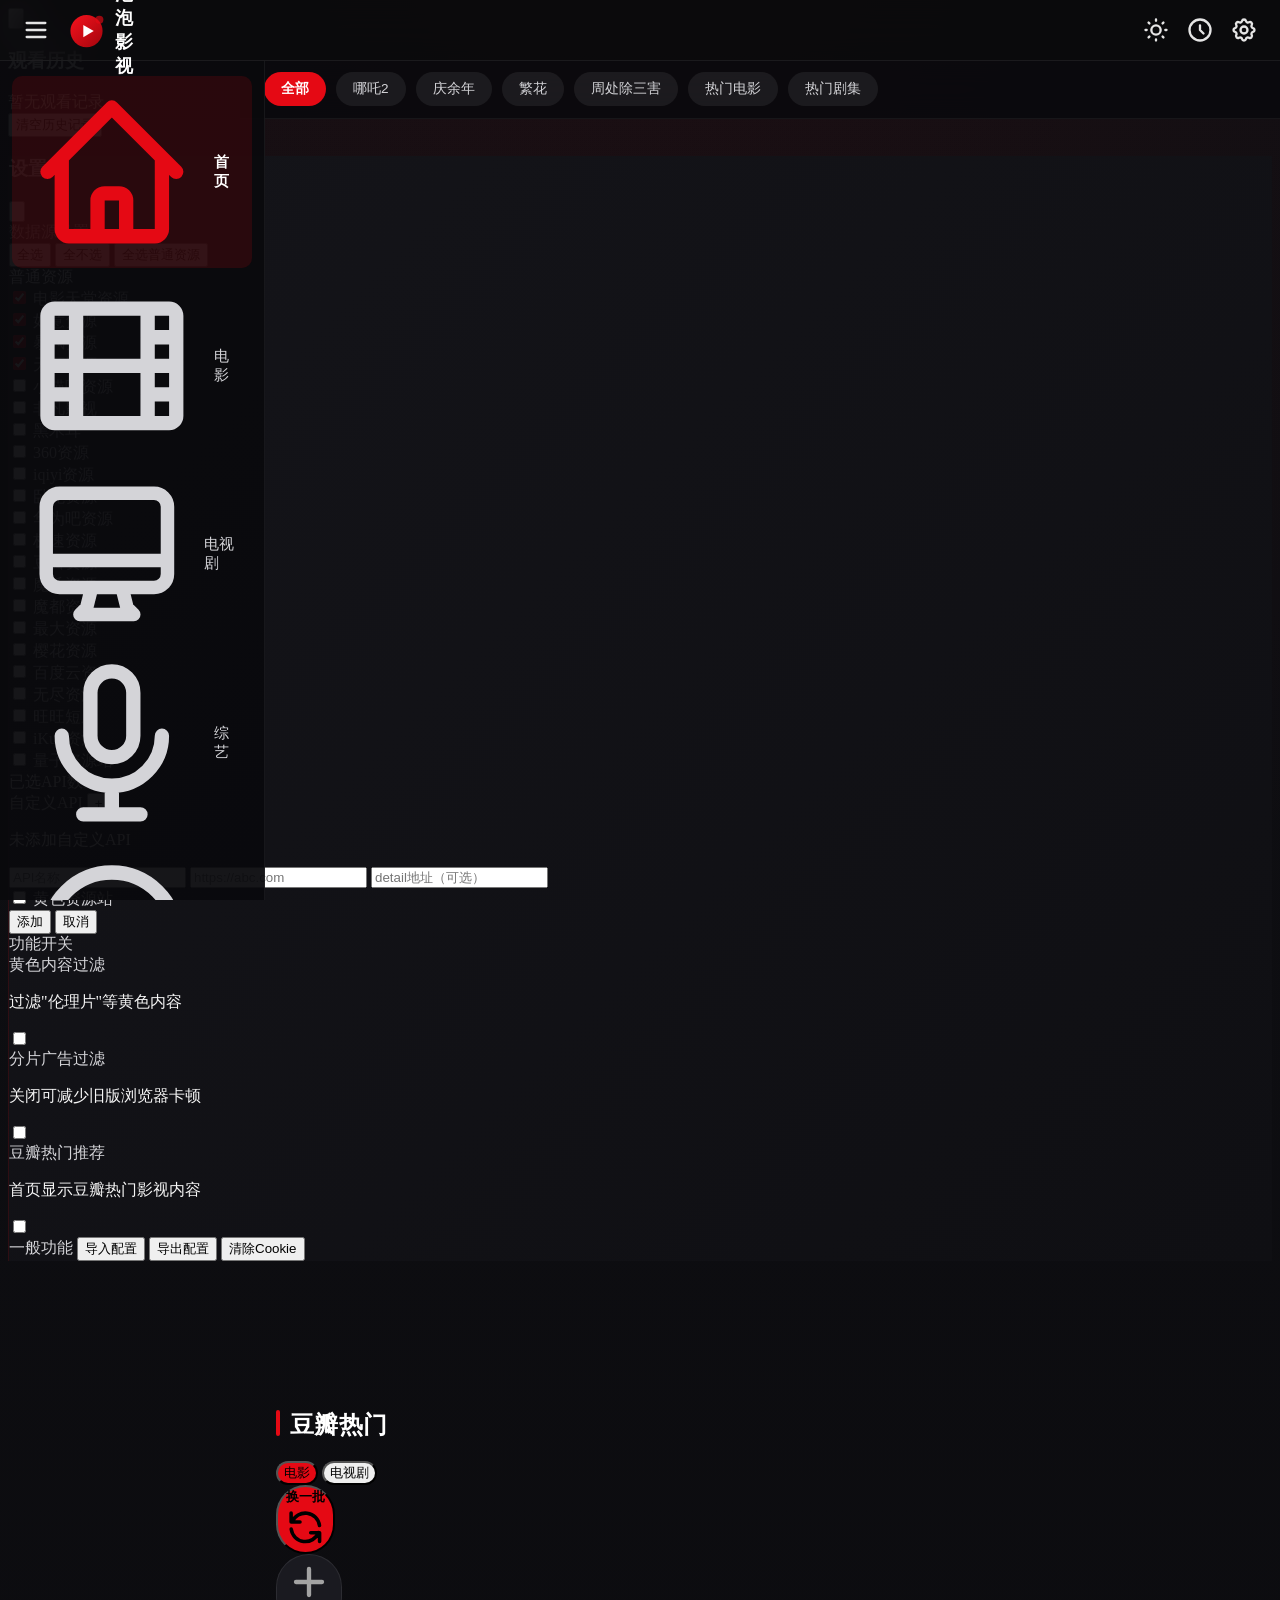
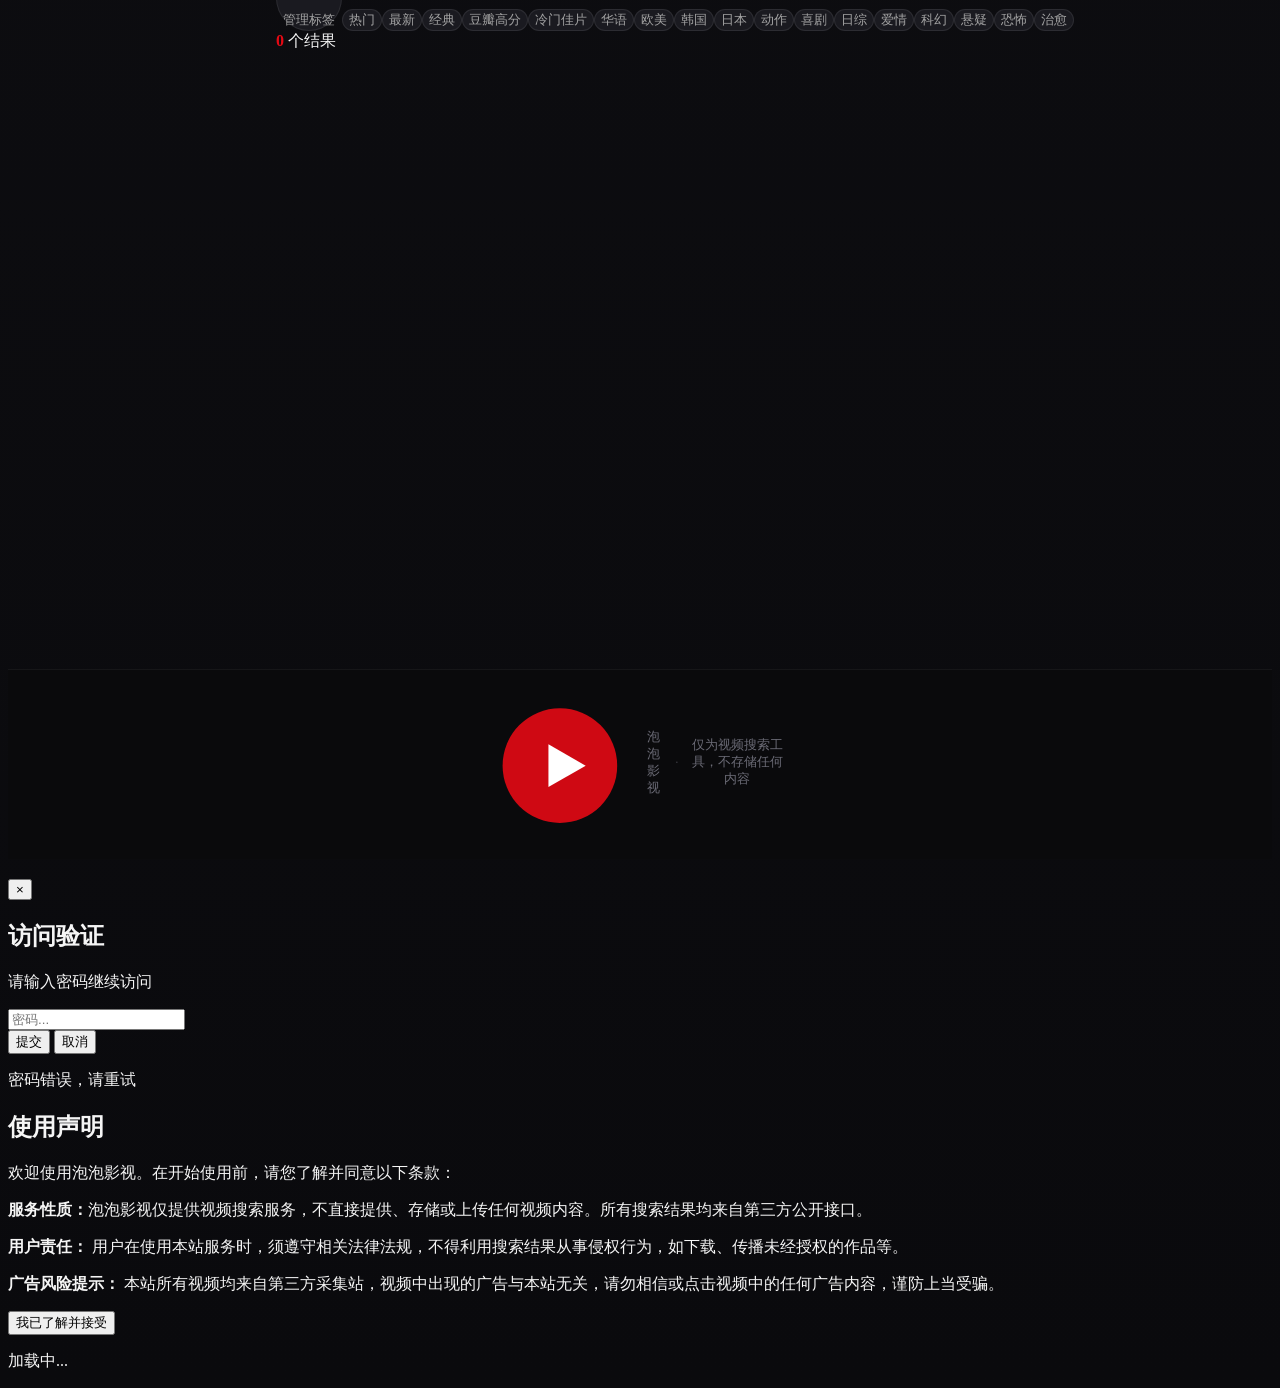
==== commit 9cdb7747: "feat: YouTube式布局 - 顶栏搜索+左侧边栏导航+分类快捷条" ====
--- a/index.html
+++ b/index.html
@@ -19,6 +19,7 @@
     
     <script src="libs/tailwindcss.min.js"></script>
     <link rel="stylesheet" href="css/styles.css">
+    <link rel="stylesheet" href="css/yt-layout.css">
     <link rel="stylesheet" href="css/theme-cinema.css">
     <link rel="stylesheet" href="css/theme-light.css">
     <link rel="stylesheet" href="css/tablet.css">
@@ -26,53 +27,89 @@
     <link rel="stylesheet" href="css/index.css">
 </head>
 <body class="page-bg text-white">
-    <!-- 顶部导航栏 -->
-    <nav class="topnav">
-        <div class="topnav-inner">
-            <a href="#" onclick="resetToHome(); return false;" class="topnav-logo" aria-label="首页">
+    <!-- YouTube 式顶栏 -->
+    <header class="yt-topbar">
+        <div class="yt-topbar-left">
+            <button class="yt-icon-btn" onclick="toggleSidebar()" aria-label="菜单">
+                <svg class="w-6 h-6" fill="none" stroke="currentColor" viewBox="0 0 24 24"><path stroke-linecap="round" stroke-linejoin="round" stroke-width="2" d="M4 6h16M4 12h16M4 18h16"/></svg>
+            </button>
+            <a href="#" onclick="resetToHome(); return false;" class="yt-logo" aria-label="首页">
                 <svg class="w-8 h-8" viewBox="0 0 48 48" fill="none" aria-hidden="true">
                     <defs>
-                        <linearGradient id="bubbleGrad" x1="0" y1="0" x2="1" y2="1">
+                        <linearGradient id="bubbleGrad2" x1="0" y1="0" x2="1" y2="1">
                             <stop offset="0" stop-color="#f6121d"/>
                             <stop offset="1" stop-color="#a3050d"/>
                         </linearGradient>
-                        <radialGradient id="bubbleShine" cx="0.35" cy="0.3" r="0.6">
-                            <stop offset="0" stop-color="white" stop-opacity="0.45"/>
-                            <stop offset="1" stop-color="white" stop-opacity="0"/>
-                        </radialGradient>
                     </defs>
-                    <circle cx="23" cy="25" r="20" fill="url(#bubbleGrad)"/>
-                    <circle cx="23" cy="25" r="20" fill="url(#bubbleShine)"/>
+                    <circle cx="23" cy="25" r="20" fill="url(#bubbleGrad2)"/>
                     <circle cx="39" cy="11" r="5" fill="#e50914" opacity="0.65"/>
-                    <circle cx="9" cy="37" r="3.2" fill="#e50914" opacity="0.45"/>
                     <path d="M19 17.5 L32 25 L19 32.5 Z" fill="white"/>
-                    <ellipse cx="16.5" cy="15.5" rx="5.5" ry="3.5" fill="white" opacity="0.28" transform="rotate(-25 16.5 15.5)"/>
                 </svg>
-                <span class="topnav-title">泡泡影视</span>
+                <span>泡泡影视</span>
             </a>
-            <div class="topnav-actions">
-                <button onclick="toggleTheme()" class="topnav-btn" aria-label="切换主题" title="切换深色/浅色">
-                    <svg class="w-5 h-5 icon-sun" fill="none" stroke="currentColor" viewBox="0 0 24 24" aria-hidden="true" style="display:none">
-                        <path stroke-linecap="round" stroke-linejoin="round" stroke-width="2" d="M12 3v1m0 16v1m9-9h-1M4 12H3m15.364 6.364l-.707-.707M6.343 6.343l-.707-.707m12.728 0l-.707.707M6.343 17.657l-.707.707M16 12a4 4 0 11-8 0 4 4 0 018 0z"></path>
-                    </svg>
-                    <svg class="w-5 h-5 icon-moon" fill="none" stroke="currentColor" viewBox="0 0 24 24" aria-hidden="true">
-                        <path stroke-linecap="round" stroke-linejoin="round" stroke-width="2" d="M20.354 15.354A9 9 0 018.646 3.646 9.003 9.003 0 0012 21a9.003 9.003 0 008.354-5.646z"></path>
-                    </svg>
-                </button>
-                <button onclick="toggleHistory(event)" class="topnav-btn" aria-label="观看历史" title="观看历史">
-                    <svg class="w-5 h-5" fill="none" stroke="currentColor" viewBox="0 0 24 24" aria-hidden="true">
-                        <path stroke-linecap="round" stroke-linejoin="round" stroke-width="2" d="M12 8v4l3 3m6-3a9 9 0 11-18 0 9 9 0 0118 0z"></path>
-                    </svg>
-                </button>
-                <button onclick="toggleSettings(event)" class="topnav-btn" aria-label="打开设置" title="设置">
-                    <svg class="w-5 h-5" fill="none" stroke="currentColor" viewBox="0 0 24 24" aria-hidden="true">
-                        <path stroke-linecap="round" stroke-linejoin="round" stroke-width="2" d="M10.325 4.317c.426-1.756 2.924-1.756 3.35 0a1.724 1.724 0 002.573 1.066c1.543-.94 3.31.826 2.37 2.37a1.724 1.724 0 001.065 2.572c1.756.426 1.756 2.924 0 3.35a1.724 1.724 0 00-1.066 2.573c.94 1.543-.826 3.31-2.37 2.37a1.724 1.724 0 00-2.572 1.065c-.426 1.756-2.924 1.756-3.35 0a1.724 1.724 0 00-2.573-1.066c-1.543.94-3.31-.826-2.37-2.37a1.724 1.724 0 00-1.065-2.572c-1.756-.426-1.756-2.924 0-3.35a1.724 1.724 0 001.066-2.573c-.94-1.543.826-3.31 2.37-2.37.996.608 2.296.07 2.572-1.065z"></path>
-                        <path stroke-linecap="round" stroke-linejoin="round" stroke-width="2" d="M15 12a3 3 0 11-6 0 3 3 0 016 0z"></path>
-                    </svg>
-                </button>
-            </div>
-        </div>
-    </nav>
+        </div>
+        <div class="yt-topbar-center">
+            <div id="searchArea" class="yt-search-wrap">
+                <div class="yt-search-row">
+                    <input type="text" id="searchInput" placeholder="搜索你喜欢的视频..." autocomplete="off" aria-label="视频搜索框" oninput="toggleClearButton()">
+                    <button id="clearSearchInput" class="yt-clear-btn hidden" onclick="clearSearchInput()" aria-label="清空搜索框" title="清空">
+                        <svg class="w-5 h-5" fill="none" stroke="currentColor" viewBox="0 0 24 24"><path stroke-linecap="round" stroke-linejoin="round" stroke-width="2" d="M6 18L18 6M6 6l12 12"/></svg>
+                    </button>
+                    <button class="yt-search-btn" onclick="search()" aria-label="搜索">
+                        <svg class="w-5 h-5" fill="none" stroke="currentColor" viewBox="0 0 24 24"><path stroke-linecap="round" stroke-linejoin="round" stroke-width="2" d="M21 21l-6-6m2-5a7 7 0 11-14 0 7 7 0 0114 0z"/></svg>
+                    </button>
+                </div>
+                <div id="recentSearches" class="yt-recent-dropdown" aria-label="最近搜索记录"></div>
+            </div>
+        </div>
+        <div class="yt-topbar-right">
+            <button onclick="toggleTheme()" class="yt-icon-btn" aria-label="切换主题" title="切换主题">
+                <svg class="w-5 h-5 icon-sun" fill="none" stroke="currentColor" viewBox="0 0 24 24" aria-hidden="true" style="display:none"><path stroke-linecap="round" stroke-linejoin="round" stroke-width="2" d="M12 3v1m0 16v1m9-9h-1M4 12H3m15.364 6.364l-.707-.707M6.343 6.343l-.707-.707m12.728 0l-.707.707M6.343 17.657l-.707.707M16 12a4 4 0 11-8 0 4 4 0 018 0z"/></svg>
+                <svg class="w-5 h-5 icon-moon" fill="none" stroke="currentColor" viewBox="0 0 24 24" aria-hidden="true"><path stroke-linecap="round" stroke-linejoin="round" stroke-width="2" d="M20.354 15.354A9 9 0 018.646 3.646 9.003 9.003 0 0012 21a9.003 9.003 0 008.354-5.646z"/></svg>
+            </button>
+            <button onclick="toggleHistory(event)" class="yt-icon-btn" aria-label="观看历史" title="观看历史">
+                <svg class="w-5 h-5" fill="none" stroke="currentColor" viewBox="0 0 24 24"><path stroke-linecap="round" stroke-linejoin="round" stroke-width="2" d="M12 8v4l3 3m6-3a9 9 0 11-18 0 9 9 0 0118 0z"/></svg>
+            </button>
+            <button onclick="toggleSettings(event)" class="yt-icon-btn" aria-label="设置" title="设置">
+                <svg class="w-5 h-5" fill="none" stroke="currentColor" viewBox="0 0 24 24"><path stroke-linecap="round" stroke-linejoin="round" stroke-width="2" d="M10.325 4.317c.426-1.756 2.924-1.756 3.35 0a1.724 1.724 0 002.573 1.066c1.543-.94 3.31.826 2.37 2.37a1.724 1.724 0 001.065 2.572c1.756.426 1.756 2.924 0 3.35a1.724 1.724 0 00-1.066 2.573c.94 1.543-.826 3.31-2.37 2.37a1.724 1.724 0 00-2.572 1.065c-.426 1.756-2.924 1.756-3.35 0a1.724 1.724 0 00-2.573-1.066c-1.543.94-3.31-.826-2.37-2.37a1.724 1.724 0 00-1.065-2.572c-1.756-.426-1.756-2.924 0-3.35a1.724 1.724 0 001.066-2.573c-.94-1.543.826-3.31 2.37-2.37.996.608 2.296.07 2.572-1.065z"/><path stroke-linecap="round" stroke-linejoin="round" stroke-width="2" d="M15 12a3 3 0 11-6 0 3 3 0 016 0z"/></svg>
+            </button>
+        </div>
+    </header>
+
+    <!-- 左侧边栏 -->
+    <aside class="yt-sidebar" id="ytSidebar">
+        <nav class="yt-sidebar-nav">
+            <button class="yt-nav-item active" onclick="sidebarNav('home', this)">
+                <svg class="w-5 h-5" fill="none" stroke="currentColor" viewBox="0 0 24 24"><path stroke-linecap="round" stroke-linejoin="round" stroke-width="2" d="M3 12l2-2m0 0l7-7 7 7M5 10v10a1 1 0 001 1h3m10-11l2 2m-2-2v10a1 1 0 01-1 1h-3m-6 0a1 1 0 001-1v-4a1 1 0 011-1h2a1 1 0 011 1v4a1 1 0 001 1m-6 0h6"/></svg>
+                <span>首页</span>
+            </button>
+            <button class="yt-nav-item" onclick="sidebarNav('movie', this)">
+                <svg class="w-5 h-5" fill="none" stroke="currentColor" viewBox="0 0 24 24"><path stroke-linecap="round" stroke-linejoin="round" stroke-width="2" d="M7 4v16M17 4v16M3 8h4m10 0h4M3 12h18M3 16h4m10 0h4M4 20h16a1 1 0 001-1V5a1 1 0 00-1-1H4a1 1 0 00-1 1v14a1 1 0 001 1z"/></svg>
+                <span>电影</span>
+            </button>
+            <button class="yt-nav-item" onclick="sidebarNav('tv', this)">
+                <svg class="w-5 h-5" fill="none" stroke="currentColor" viewBox="0 0 24 24"><path stroke-linecap="round" stroke-linejoin="round" stroke-width="2" d="M9.75 17L9 20l-1 1h8l-1-1-.75-3M3 13h18M5 17h14a2 2 0 002-2V5a2 2 0 00-2-2H5a2 2 0 00-2 2v10a2 2 0 002 2z"/></svg>
+                <span>电视剧</span>
+            </button>
+            <button class="yt-nav-item" onclick="sidebarNav('variety', this)">
+                <svg class="w-5 h-5" fill="none" stroke="currentColor" viewBox="0 0 24 24"><path stroke-linecap="round" stroke-linejoin="round" stroke-width="2" d="M19 11a7 7 0 01-7 7m0 0a7 7 0 01-7-7m7 7v4m0 0H8m4 0h4m-4-8a3 3 0 01-3-3V5a3 3 0 116 0v6a3 3 0 01-3 3z"/></svg>
+                <span>综艺</span>
+            </button>
+            <button class="yt-nav-item" onclick="sidebarNav('anime', this)">
+                <svg class="w-5 h-5" fill="none" stroke="currentColor" viewBox="0 0 24 24"><path stroke-linecap="round" stroke-linejoin="round" stroke-width="2" d="M14.828 14.828a4 4 0 01-5.656 0M9 10h.01M15 10h.01M21 12a9 9 0 11-18 0 9 9 0 0118 0z"/></svg>
+                <span>动漫</span>
+            </button>
+            <div class="yt-sidebar-divider"></div>
+            <button class="yt-nav-item" onclick="toggleHistory(event)">
+                <svg class="w-5 h-5" fill="none" stroke="currentColor" viewBox="0 0 24 24"><path stroke-linecap="round" stroke-linejoin="round" stroke-width="2" d="M12 8v4l3 3m6-3a9 9 0 11-18 0 9 9 0 0118 0z"/></svg>
+                <span>历史记录</span>
+            </button>
+            <button class="yt-nav-item" onclick="toggleSettings(event)">
+                <svg class="w-5 h-5" fill="none" stroke="currentColor" viewBox="0 0 24 24"><path stroke-linecap="round" stroke-linejoin="round" stroke-width="2" d="M10.325 4.317c.426-1.756 2.924-1.756 3.35 0a1.724 1.724 0 002.573 1.066c1.543-.94 3.31.826 2.37 2.37a1.724 1.724 0 001.065 2.572c1.756.426 1.756 2.924 0 3.35a1.724 1.724 0 00-1.066 2.573c.94 1.543-.826 3.31-2.37 2.37a1.724 1.724 0 00-2.572 1.065c-.426 1.756-2.924 1.756-3.35 0a1.724 1.724 0 00-2.573-1.066c-1.543.94-3.31-.826-2.37-2.37a1.724 1.724 0 00-1.065-2.572c-1.756-.426-1.756-2.924 0-3.35a1.724 1.724 0 001.066-2.573c-.94-1.543.826-3.31 2.37-2.37.996.608 2.296.07 2.572-1.065z"/><path stroke-linecap="round" stroke-linejoin="round" stroke-width="2" d="M15 12a3 3 0 11-6 0 3 3 0 016 0z"/></svg>
+                <span>设置</span>
+            </button>
+        </nav>
+    </aside>
     
     <!-- 历史记录面板 - 标题居中 -->
     <div id="historyPanel" class="history-panel fixed left-0 top-0 h-full bg-[#111] border-r border-[#333] p-6 z-40 transform -translate-x-full transition-transform duration-300" aria-label="观看历史" aria-hidden="true">
@@ -217,67 +254,20 @@
         </div>
     </div>
 
-    <main class="cinema-main">
-        <!-- 影院式 Hero 横幅 -->
-        <section class="cinema-hero">
-            <div class="cinema-hero-glow"></div>
-            <div class="cinema-hero-inner">
-                <h1 class="cinema-title">想看什么<span class="cinema-title-accent">，</span>搜一下</h1>
-                <p class="cinema-subtitle">电影 / 电视剧 / 综艺 / 动漫 —— 输入片名，一搜即看</p>
-
-                <div id="searchArea" class="cinema-search">
-                <div class="w-full max-w-2xl">
-                    <div class="flex items-stretch mb-3 h-14 shadow-lg rounded-lg overflow-hidden">
-                        <!-- 首页按钮 -->
-                        <button onclick="resetToHome()" 
-                                class="w-20 sm:w-24 flex items-center justify-center bg-white text-black font-medium hover:bg-gray-200 transition-colors" 
-                                aria-label="返回首页" title="返回首页">
-                            首页
-                        </button>
-                        <!-- 搜索输入 -->
-                        <input type="text" 
-                               id="searchInput" 
-                               class="flex-1 bg-[#111] border-y border-[#333] text-white px-6 py-0 focus:outline-none transition-colors min-w-0" 
-                               placeholder="搜索你喜欢的视频..." 
-                               autocomplete="off"
-                               aria-label="视频搜索框"
-                               oninput="toggleClearButton()">
-                        <!-- 清空按钮 -->
-                        <button id="clearSearchInput" 
-                                class="flex pr-2 bg-[#111] border-y border-[#333] items-center justify-center text-gray-400 hover:text-white hidden"
-                                onclick="clearSearchInput()"
-                                aria-label="清空搜索框"
-                                title="清空搜索框">
-                            <svg class="w-6 h-6" fill="none" stroke="currentColor" viewBox="0 0 24 24">
-                                <path stroke-linecap="round" stroke-linejoin="round" stroke-width="2" d="M6 18L18 6M6 6l12 12"></path>
-                            </svg>
-                        </button>
-                        <!-- 搜索按钮 -->
-                        <button onclick="search()" 
-                                class="w-20 sm:w-24 flex items-center justify-center bg-white text-black font-medium hover:bg-gray-200 transition-colors" 
-                                aria-label="搜索按钮">
-                            搜索
-                        </button>
-                    </div>
-                    
-                    <!-- 添加最近搜索记录部分 -->
-                    <div id="recentSearches" class="mt-4 flex flex-wrap gap-2" aria-label="最近搜索记录">
-                        <!-- 这里会动态插入最近的搜索记录 -->
-                    </div>
-                </div>
-                <div class="cinema-quick">
-                    <span class="cinema-quick-label">热门</span>
-                    <button onclick="fillAndSearch('哪吒之魔童闹海')">哪吒2</button>
-                    <button onclick="fillAndSearch('庆余年')">庆余年</button>
-                    <button onclick="fillAndSearch('繁花')">繁花</button>
-                    <button onclick="fillAndSearch('周处除三害')">周处除三害</button>
-                </div>
-            </div>
-        </div>
-        </section>
-
-        <!-- 内容区 -->
-        <div class="cinema-content">
+    <!-- 分类快捷条 -->
+    <div class="yt-chips" id="ytChips">
+        <button class="yt-chip active" onclick="sidebarNav('home', this)">全部</button>
+        <button class="yt-chip" onclick="fillAndSearch('哪吒之魔童闹海')">哪吒2</button>
+        <button class="yt-chip" onclick="fillAndSearch('庆余年')">庆余年</button>
+        <button class="yt-chip" onclick="fillAndSearch('繁花')">繁花</button>
+        <button class="yt-chip" onclick="fillAndSearch('周处除三害')">周处除三害</button>
+        <button class="yt-chip" onclick="sidebarNav('movie', this)">热门电影</button>
+        <button class="yt-chip" onclick="sidebarNav('tv', this)">热门剧集</button>
+    </div>
+
+    <main class="yt-main">
+
+
             <!-- 豆瓣热门推荐区域 -->
             <div id="doubanArea" class="w-full my-8 hidden">
                 <div class="mx-auto max-w-screen-xl px-2">
@@ -325,7 +315,6 @@
                     </div>
                 </div>
             </div>
-        </div>
     </main>
 
     <!-- 页脚区域 -->
@@ -438,6 +427,7 @@
         window._jsSha256 = window.sha256;
     </script>
     <script src="js/theme.js"></script>
+    <script src="js/yt-layout.js"></script>
     <script src="js/config.js"></script>
     <script src="js/proxy-auth.js"></script>
     <script src="js/ui.js"></script>
--- a/css/yt-layout.css
+++ b/css/yt-layout.css
@@ -0,0 +1,287 @@
+/*
+ * YouTube 式布局：顶栏 + 左侧边栏 + 内容区
+ * 主题无关的布局，颜色用 CSS 变量（影院/浅色主题各自覆盖）
+ */
+
+/* ---------- 顶栏 ---------- */
+.yt-topbar {
+    position: fixed;
+    top: 0;
+    left: 0;
+    right: 0;
+    height: 60px;
+    display: flex;
+    align-items: center;
+    padding: 0 16px;
+    gap: 16px;
+    z-index: 50;
+    background: rgba(10, 10, 13, 0.92);
+    backdrop-filter: blur(20px);
+    -webkit-backdrop-filter: blur(20px);
+    border-bottom: 1px solid rgba(255, 255, 255, 0.07);
+}
+.yt-topbar-left {
+    display: flex;
+    align-items: center;
+    gap: 12px;
+    flex-shrink: 0;
+}
+.yt-logo {
+    display: flex;
+    align-items: center;
+    gap: 8px;
+    text-decoration: none;
+    color: #fff;
+    font-weight: 800;
+    font-size: 1.1rem;
+    letter-spacing: 0.02em;
+}
+.yt-icon-btn {
+    display: flex;
+    align-items: center;
+    justify-content: center;
+    width: 40px;
+    height: 40px;
+    border-radius: 50%;
+    color: #e5e5e5;
+    transition: background 0.2s ease;
+    cursor: pointer;
+    background: transparent;
+    border: none;
+}
+.yt-icon-btn:hover {
+    background: rgba(255, 255, 255, 0.1);
+}
+
+/* 顶栏搜索 */
+.yt-topbar-center {
+    flex: 1;
+    display: flex;
+    justify-content: center;
+    max-width: 720px;
+    margin: 0 auto;
+}
+.yt-search-wrap {
+    position: relative;
+    width: 100%;
+    max-width: 560px;
+}
+.yt-search-row {
+    display: flex;
+    align-items: stretch;
+    height: 42px;
+    border-radius: 9999px;
+    overflow: hidden;
+    background: #1a1a20;
+    border: 1px solid rgba(255, 255, 255, 0.1);
+    transition: border-color 0.2s ease, box-shadow 0.2s ease;
+}
+.yt-search-row:focus-within {
+    border-color: rgba(229, 9, 20, 0.6);
+    box-shadow: 0 0 0 2px rgba(229, 9, 20, 0.15);
+}
+.yt-search-row input {
+    flex: 1;
+    min-width: 0;
+    background: transparent;
+    border: none;
+    outline: none;
+    color: #fff;
+    padding: 0 20px;
+    font-size: 0.95rem;
+}
+.yt-search-row input::placeholder {
+    color: #6b6b76;
+}
+.yt-clear-btn {
+    display: flex;
+    align-items: center;
+    padding: 0 10px;
+    color: #a3a3a3;
+    background: transparent;
+    border: none;
+    cursor: pointer;
+}
+.yt-clear-btn:hover {
+    color: #fff;
+}
+.yt-search-btn {
+    display: flex;
+    align-items: center;
+    justify-content: center;
+    width: 64px;
+    background: #e50914;
+    color: #fff;
+    border: none;
+    cursor: pointer;
+    transition: background 0.2s ease;
+}
+.yt-search-btn:hover {
+    background: #f6121d;
+}
+.yt-recent-dropdown {
+    position: absolute;
+    top: calc(100% + 8px);
+    left: 0;
+    right: 0;
+    background: #1a1a20;
+    border: 1px solid rgba(255, 255, 255, 0.1);
+    border-radius: 12px;
+    padding: 12px;
+    box-shadow: 0 16px 40px rgba(0, 0, 0, 0.5);
+    z-index: 60;
+}
+.yt-recent-dropdown:empty {
+    display: none;
+}
+.yt-topbar-right {
+    display: flex;
+    align-items: center;
+    gap: 4px;
+    flex-shrink: 0;
+}
+
+/* ---------- 侧边栏 ---------- */
+.yt-sidebar {
+    position: fixed;
+    top: 60px;
+    left: 0;
+    bottom: 0;
+    width: 240px;
+    padding: 16px 12px;
+    overflow-y: auto;
+    z-index: 40;
+    background: rgba(10, 10, 13, 0.95);
+    border-right: 1px solid rgba(255, 255, 255, 0.06);
+    transition: transform 0.25s ease, width 0.25s ease;
+}
+.yt-sidebar.collapsed {
+    transform: translateX(-100%);
+}
+.yt-sidebar-nav {
+    display: flex;
+    flex-direction: column;
+    gap: 2px;
+}
+.yt-nav-item {
+    display: flex;
+    align-items: center;
+    gap: 16px;
+    padding: 10px 14px;
+    border-radius: 10px;
+    color: #d4d4d8;
+    font-size: 0.92rem;
+    font-weight: 500;
+    background: transparent;
+    border: none;
+    cursor: pointer;
+    text-align: left;
+    transition: background 0.2s ease, color 0.2s ease;
+    width: 100%;
+}
+.yt-nav-item:hover {
+    background: rgba(255, 255, 255, 0.07);
+    color: #fff;
+}
+.yt-nav-item.active {
+    background: rgba(229, 9, 20, 0.14);
+    color: #fff;
+    font-weight: 600;
+}
+.yt-nav-item.active svg {
+    color: #e50914;
+}
+.yt-sidebar-divider {
+    height: 1px;
+    background: rgba(255, 255, 255, 0.08);
+    margin: 12px 8px;
+}
+
+/* ---------- 分类快捷条 ---------- */
+.yt-chips {
+    position: fixed;
+    top: 60px;
+    left: 240px;
+    right: 0;
+    display: flex;
+    gap: 10px;
+    padding: 12px 24px;
+    overflow-x: auto;
+    z-index: 30;
+    background: rgba(10, 10, 13, 0.88);
+    backdrop-filter: blur(16px);
+    -webkit-backdrop-filter: blur(16px);
+    border-bottom: 1px solid rgba(255, 255, 255, 0.05);
+    scrollbar-width: none;
+    transition: left 0.25s ease;
+}
+.yt-chips::-webkit-scrollbar {
+    display: none;
+}
+body.sidebar-collapsed .yt-chips {
+    left: 0;
+}
+.yt-chip {
+    flex-shrink: 0;
+    padding: 7px 16px;
+    border-radius: 9999px;
+    background: rgba(255, 255, 255, 0.07);
+    border: 1px solid transparent;
+    color: #d4d4d8;
+    font-size: 0.85rem;
+    font-weight: 500;
+    cursor: pointer;
+    transition: all 0.2s ease;
+    white-space: nowrap;
+}
+.yt-chip:hover {
+    background: rgba(255, 255, 255, 0.13);
+    color: #fff;
+}
+.yt-chip.active {
+    background: #e50914;
+    color: #fff;
+    font-weight: 600;
+}
+
+/* ---------- 主内容区 ---------- */
+.yt-main {
+    margin-top: 60px;
+    margin-left: 240px;
+    padding: 68px 28px 40px;
+    min-height: calc(100vh - 60px);
+    min-height: calc(100dvh - 60px);
+    transition: margin-left 0.25s ease;
+}
+body.sidebar-collapsed .yt-main {
+    margin-left: 0;
+}
+
+/* ---------- 移动端 ---------- */
+@media (max-width: 768px) {
+    .yt-sidebar {
+        transform: translateX(-100%);
+        box-shadow: none;
+    }
+    .yt-sidebar.open {
+        transform: translateX(0);
+        box-shadow: 20px 0 60px rgba(0, 0, 0, 0.5);
+    }
+    .yt-sidebar.collapsed {
+        transform: translateX(-100%);
+    }
+    .yt-chips {
+        left: 0;
+        padding: 10px 16px;
+    }
+    .yt-main {
+        margin-left: 0;
+        padding: 60px 14px 30px;
+    }
+    .yt-topbar-center {
+        max-width: none;
+    }
+    .yt-logo span {
+        display: none;
+    }
+}
--- a/css/theme-light.css
+++ b/css/theme-light.css
@@ -331,3 +331,80 @@
         padding: 5.5rem 1rem 3rem;
     }
 }
+
+/* ========== YouTube 布局浅色主题 ========== */
+[data-theme="light"] .yt-topbar {
+    background: rgba(255, 255, 255, 0.92);
+    border-bottom: 1px solid #e2e8f0;
+}
+[data-theme="light"] .yt-logo {
+    color: #0f172a;
+}
+[data-theme="light"] .yt-icon-btn {
+    color: #475569;
+}
+[data-theme="light"] .yt-icon-btn:hover {
+    background: rgba(0, 0, 0, 0.06);
+}
+[data-theme="light"] .yt-search-row {
+    background: #f1f5f9;
+    border: 1px solid #e2e8f0;
+}
+[data-theme="light"] .yt-search-row:focus-within {
+    border-color: rgba(2, 132, 199, 0.6);
+    box-shadow: 0 0 0 2px rgba(2, 132, 199, 0.12);
+}
+[data-theme="light"] .yt-search-row input {
+    color: #0f172a;
+}
+[data-theme="light"] .yt-search-row input::placeholder {
+    color: #94a3b8;
+}
+[data-theme="light"] .yt-search-btn {
+    background: #0284c7;
+}
+[data-theme="light"] .yt-search-btn:hover {
+    background: #0369a1;
+}
+[data-theme="light"] .yt-recent-dropdown {
+    background: #ffffff;
+    border: 1px solid #e2e8f0;
+    box-shadow: 0 16px 40px rgba(0, 0, 0, 0.12);
+}
+[data-theme="light"] .yt-sidebar {
+    background: rgba(255, 255, 255, 0.96);
+    border-right: 1px solid #e2e8f0;
+}
+[data-theme="light"] .yt-nav-item {
+    color: #475569;
+}
+[data-theme="light"] .yt-nav-item:hover {
+    background: rgba(0, 0, 0, 0.05);
+    color: #0f172a;
+}
+[data-theme="light"] .yt-nav-item.active {
+    background: rgba(2, 132, 199, 0.1);
+    color: #0f172a;
+}
+[data-theme="light"] .yt-nav-item.active svg {
+    color: #0284c7;
+}
+[data-theme="light"] .yt-sidebar-divider {
+    background: #e2e8f0;
+}
+[data-theme="light"] .yt-chips {
+    background: rgba(255, 255, 255, 0.9);
+    border-bottom: 1px solid #e2e8f0;
+}
+[data-theme="light"] .yt-chip {
+    background: #f1f5f9;
+    color: #475569;
+}
+[data-theme="light"] .yt-chip:hover {
+    background: #e2e8f0;
+    color: #0f172a;
+}
+[data-theme="light"] .yt-chip.active {
+    background: #0284c7;
+    color: #fff;
+}
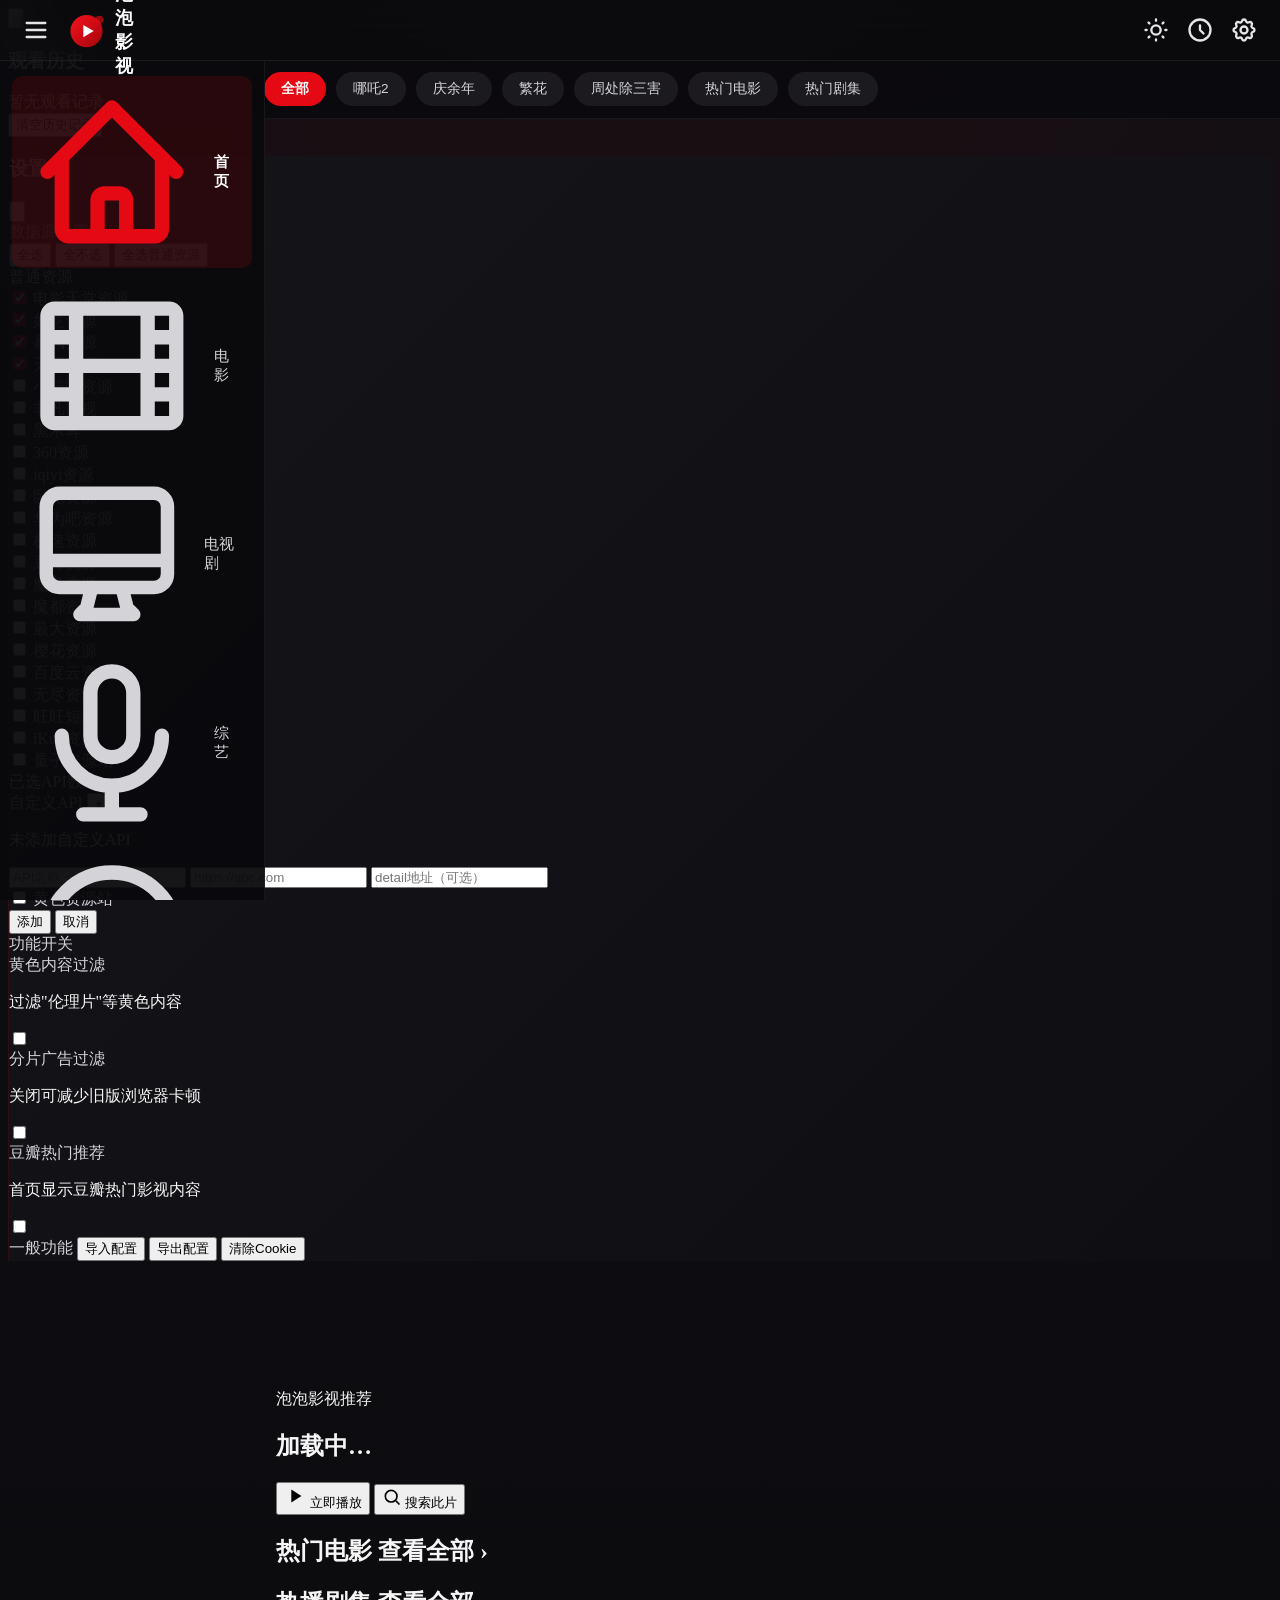
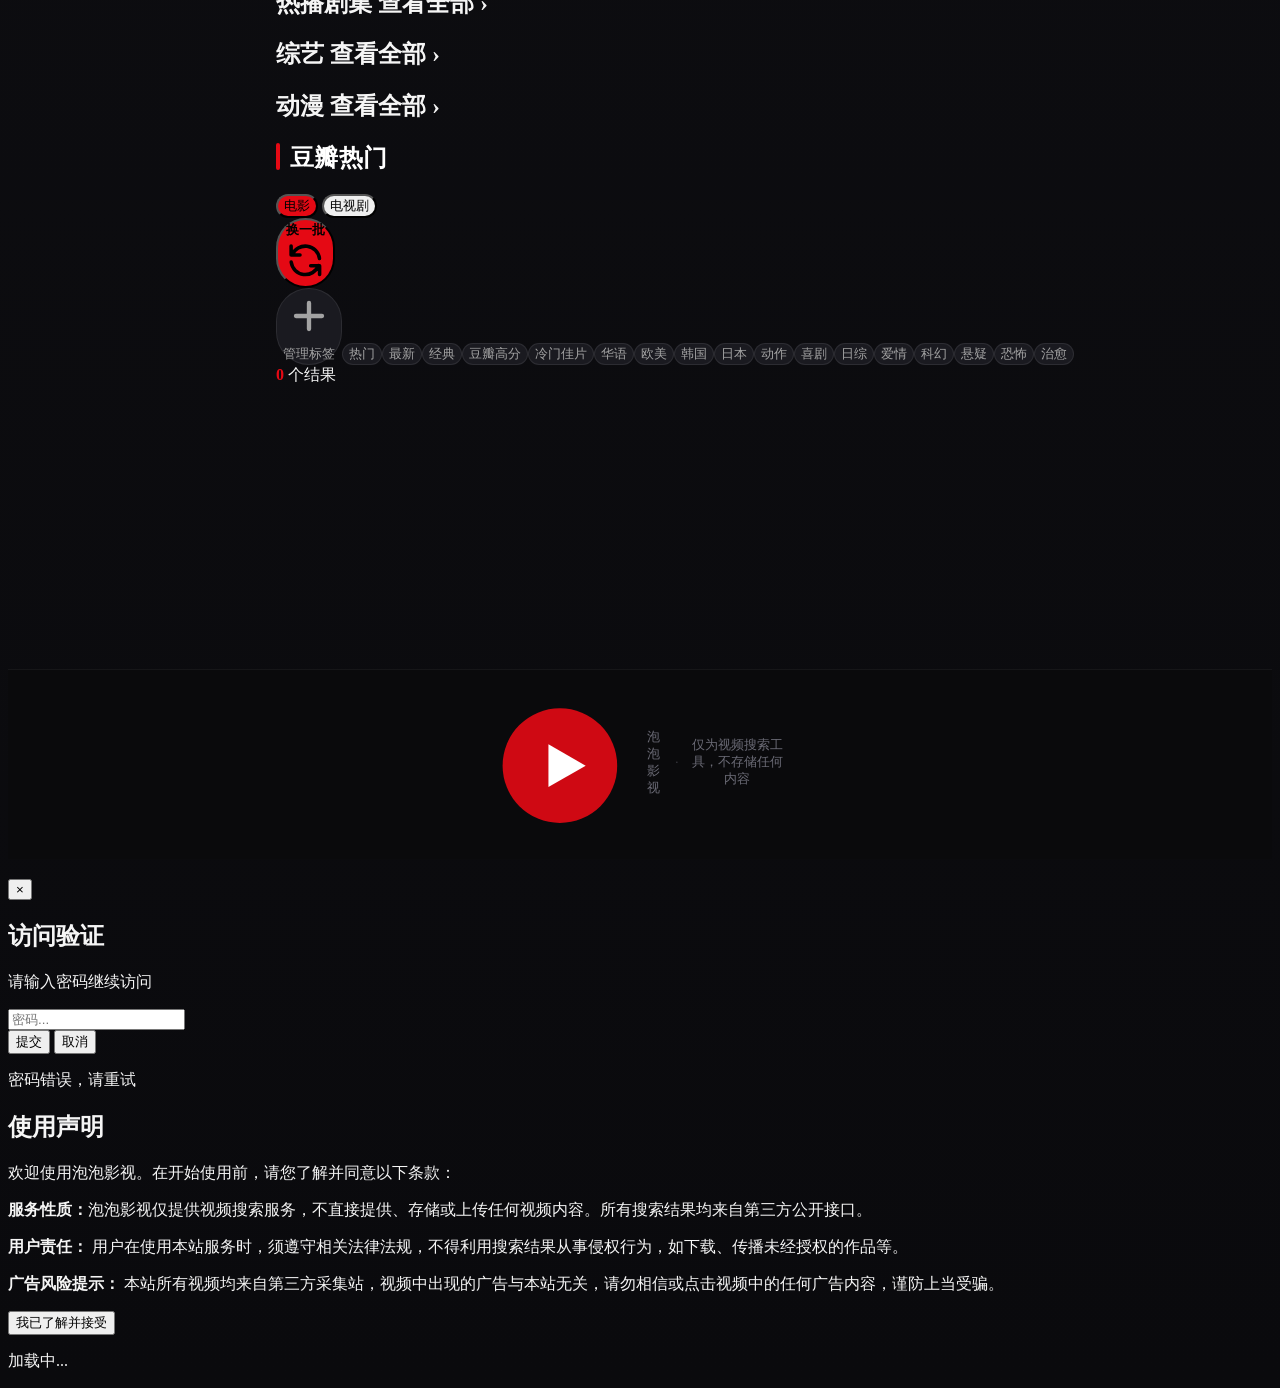
==== commit 4f9fb174: "feat: Netflix 风首页" ====
--- a/index.html
+++ b/index.html
@@ -20,6 +20,7 @@
     <script src="libs/tailwindcss.min.js"></script>
     <link rel="stylesheet" href="css/styles.css">
     <link rel="stylesheet" href="css/yt-layout.css">
+    <link rel="stylesheet" href="css/netflix.css">
     <link rel="stylesheet" href="css/theme-cinema.css">
     <link rel="stylesheet" href="css/theme-light.css">
     <link rel="stylesheet" href="css/tablet.css">
@@ -267,6 +268,47 @@
 
     <main class="yt-main">
 
+            <!-- Netflix 风 Hero 大横幅 -->
+            <section id="netflixHero" class="nf-hero hidden">
+                <div class="nf-hero-bg" id="nfHeroBg"></div>
+                <div class="nf-hero-gradient"></div>
+                <div class="nf-hero-content">
+                    <div class="nf-hero-badge">泡泡影视推荐</div>
+                    <h1 class="nf-hero-title" id="nfHeroTitle">加载中…</h1>
+                    <div class="nf-hero-meta" id="nfHeroMeta"></div>
+                    <p class="nf-hero-desc" id="nfHeroDesc"></p>
+                    <div class="nf-hero-btns">
+                        <button class="nf-btn-play" id="nfHeroPlay" onclick="nfHeroPlayClick()">
+                            <svg viewBox="0 0 24 24" width="22" height="22" fill="currentColor"><path d="M8 5v14l11-7z"/></svg>
+                            立即播放
+                        </button>
+                        <button class="nf-btn-info" onclick="nfHeroSearch()">
+                            <svg viewBox="0 0 24 24" width="20" height="20" fill="none" stroke="currentColor" stroke-width="2"><circle cx="11" cy="11" r="7"/><path d="M21 21l-4.3-4.3"/></svg>
+                            搜索此片
+                        </button>
+                    </div>
+                </div>
+            </section>
+
+            <!-- Netflix 风横滑内容行 -->
+            <div id="netflixRows" class="nf-rows hidden">
+                <section class="nf-row" data-cat="movie" data-tag="热门">
+                    <h2 class="nf-row-title">热门电影 <span class="nf-row-more" onclick="sidebarNav('movie',null)">查看全部 ›</span></h2>
+                    <div class="nf-row-scroll" id="nfRow-movie"></div>
+                </section>
+                <section class="nf-row" data-cat="tv" data-tag="热门">
+                    <h2 class="nf-row-title">热播剧集 <span class="nf-row-more" onclick="sidebarNav('tv',null)">查看全部 ›</span></h2>
+                    <div class="nf-row-scroll" id="nfRow-tv"></div>
+                </section>
+                <section class="nf-row" data-cat="tv" data-tag="综艺">
+                    <h2 class="nf-row-title">综艺 <span class="nf-row-more" onclick="sidebarNav('variety',null)">查看全部 ›</span></h2>
+                    <div class="nf-row-scroll" id="nfRow-variety"></div>
+                </section>
+                <section class="nf-row" data-cat="tv" data-tag="日本动画">
+                    <h2 class="nf-row-title">动漫 <span class="nf-row-more" onclick="sidebarNav('anime',null)">查看全部 ›</span></h2>
+                    <div class="nf-row-scroll" id="nfRow-anime"></div>
+                </section>
+            </div>
 
             <!-- 豆瓣热门推荐区域 -->
             <div id="doubanArea" class="w-full my-8 hidden">
@@ -428,6 +470,7 @@
     </script>
     <script src="js/theme.js"></script>
     <script src="js/yt-layout.js"></script>
+    <script src="js/netflix.js"></script>
     <script src="js/config.js"></script>
     <script src="js/proxy-auth.js"></script>
     <script src="js/ui.js"></script>
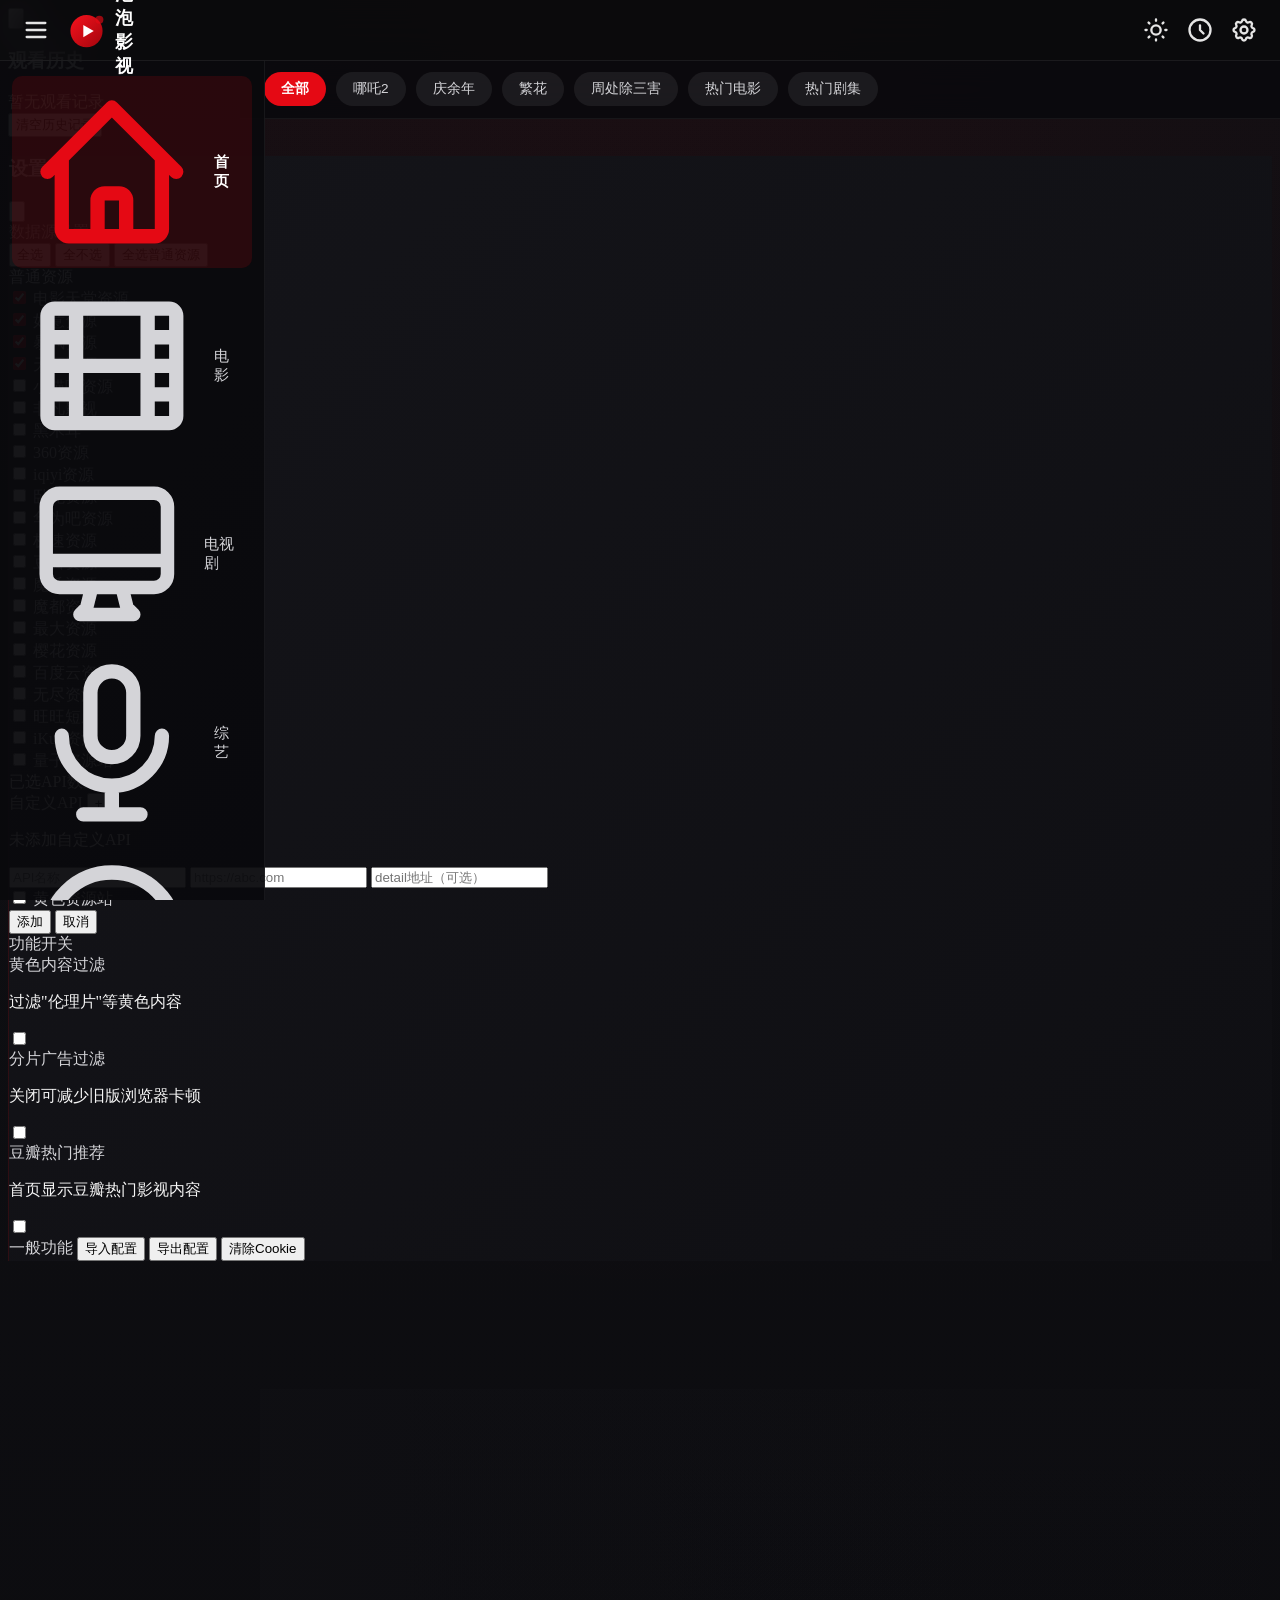
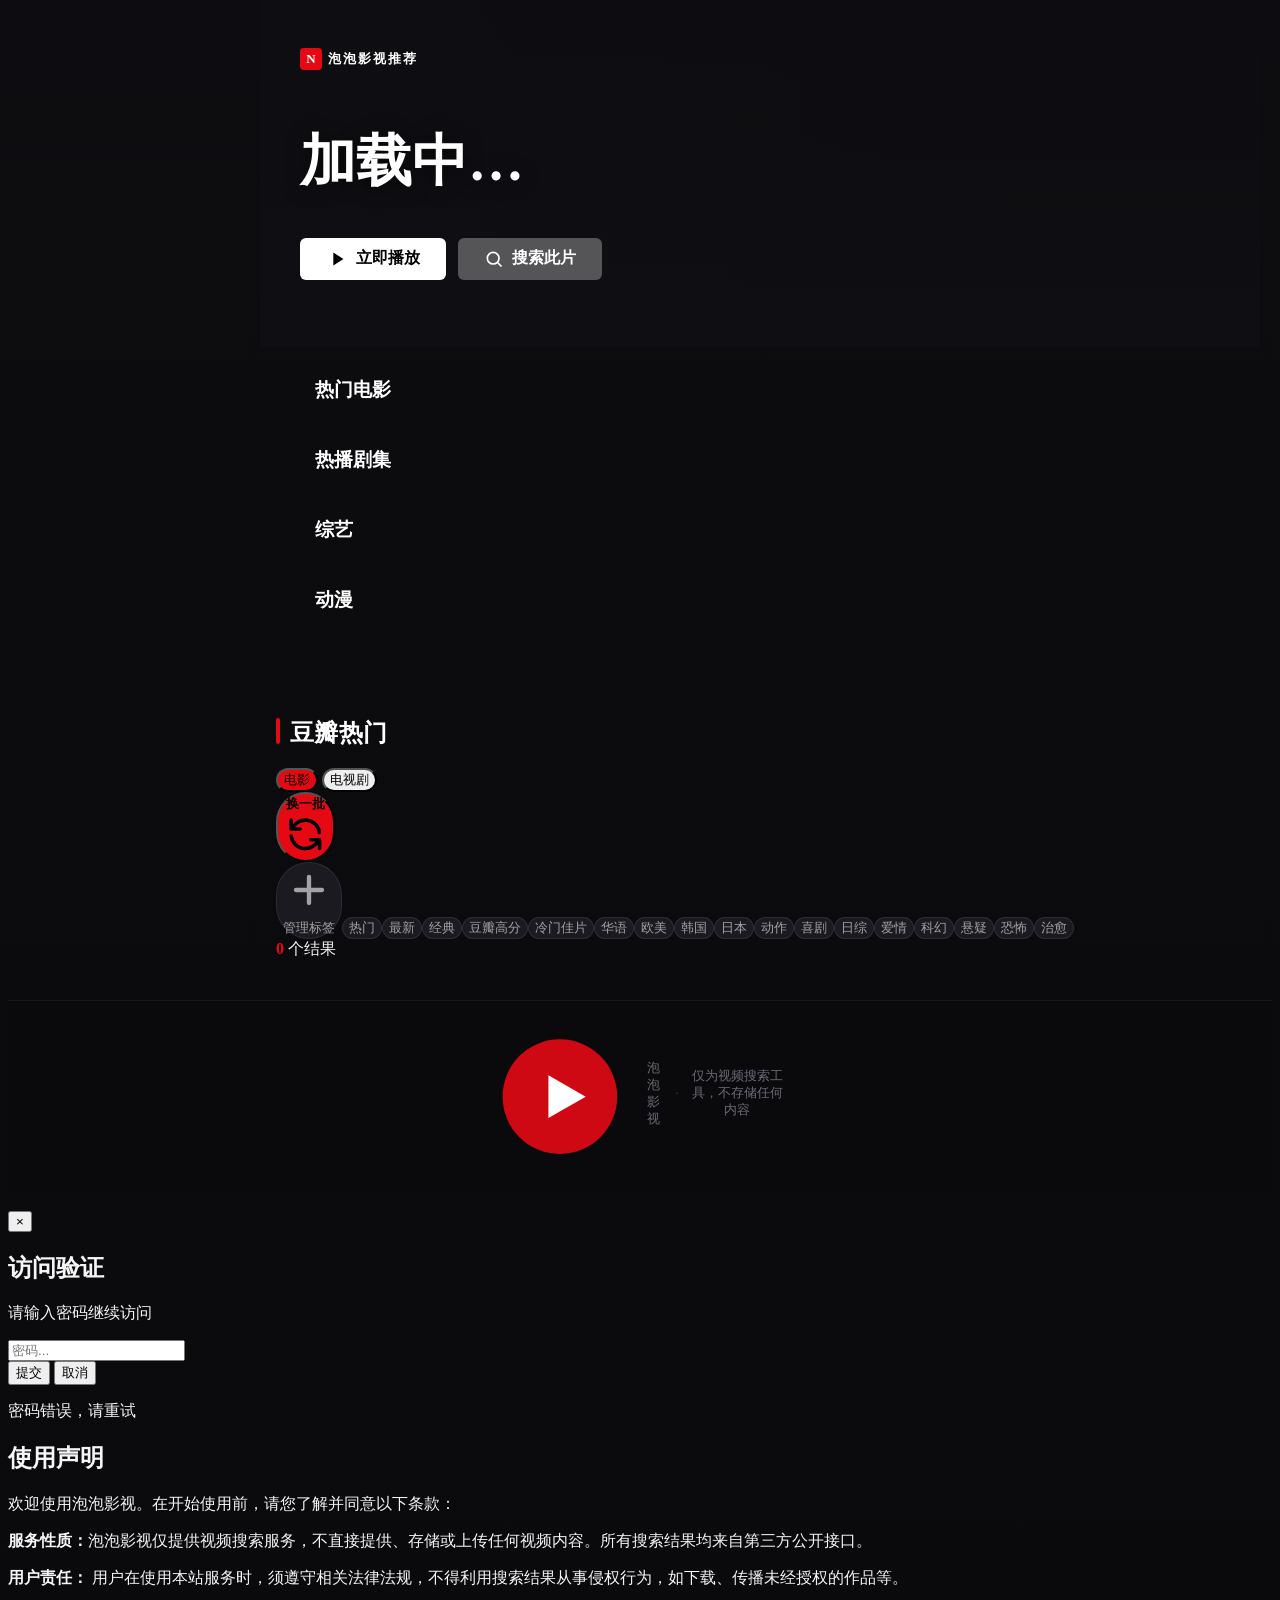
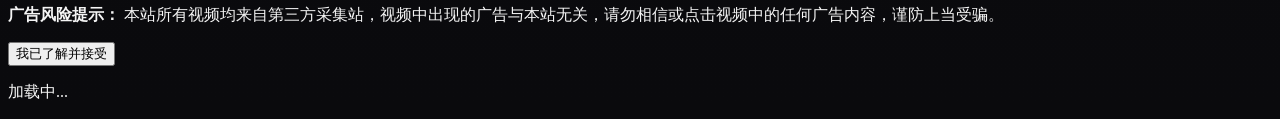
==== commit e17e647e: "fix: 下拉框悬浮/浅色文字重叠/hero每日轮换" ====
--- a/index.html
+++ b/index.html
@@ -60,7 +60,7 @@
                         <svg class="w-5 h-5" fill="none" stroke="currentColor" viewBox="0 0 24 24"><path stroke-linecap="round" stroke-linejoin="round" stroke-width="2" d="M21 21l-6-6m2-5a7 7 0 11-14 0 7 7 0 0114 0z"/></svg>
                     </button>
                 </div>
-                <div id="recentSearches" class="yt-recent-dropdown" aria-label="最近搜索记录"></div>
+                <div id="recentSearches" class="yt-recent-dropdown" style="display:none" aria-label="最近搜索记录"></div>
             </div>
         </div>
         <div class="yt-topbar-right">
@@ -277,6 +277,7 @@
                     <h1 class="nf-hero-title" id="nfHeroTitle">加载中…</h1>
                     <div class="nf-hero-meta" id="nfHeroMeta"></div>
                     <p class="nf-hero-desc" id="nfHeroDesc"></p>
+                    <div class="nf-hero-dots" id="nfHeroDots"></div>
                     <div class="nf-hero-btns">
                         <button class="nf-btn-play" id="nfHeroPlay" onclick="nfHeroPlayClick()">
                             <svg viewBox="0 0 24 24" width="22" height="22" fill="currentColor"><path d="M8 5v14l11-7z"/></svg>
--- a/css/netflix.css
+++ b/css/netflix.css
@@ -0,0 +1,190 @@
+/* ========== Netflix 风：Hero 大横幅 + 横滑行 ========== */
+
+.nf-hero {
+    position: relative;
+    height: 62vh;
+    min-height: 420px;
+    max-height: 640px;
+    overflow: hidden;
+    margin: 0 -16px 8px;
+}
+.nf-hero-bg {
+    position: absolute;
+    inset: 0;
+    background-size: cover;
+    background-position: center 22%;
+    transform: scale(1.02);
+}
+.nf-hero-gradient {
+    position: absolute;
+    inset: 0;
+    background:
+        linear-gradient(to top, #0f0f13 4%, rgba(15,15,19,.55) 34%, rgba(15,15,19,.12) 62%, rgba(15,15,19,.45) 100%),
+        linear-gradient(to right, rgba(15,15,19,.85) 0%, rgba(15,15,19,.25) 45%, transparent 70%);
+}
+.nf-hero-content {
+    position: absolute;
+    left: 4%;
+    bottom: 12%;
+    max-width: 560px;
+    z-index: 2;
+}
+.nf-hero-badge {
+    display: inline-flex;
+    align-items: center;
+    gap: 6px;
+    font-size: 13px;
+    font-weight: 700;
+    letter-spacing: 2px;
+    color: #fff;
+    margin-bottom: 12px;
+}
+.nf-hero-badge::before {
+    content: "N";
+    display: inline-flex;
+    align-items: center;
+    justify-content: center;
+    width: 22px;
+    height: 22px;
+    border-radius: 4px;
+    background: #e50914;
+    font-weight: 900;
+    letter-spacing: 0;
+}
+.nf-hero-title {
+    font-size: clamp(32px, 5vw, 56px);
+    font-weight: 900;
+    color: #fff;
+    line-height: 1.15;
+    margin-bottom: 10px;
+    text-shadow: 0 2px 18px rgba(0,0,0,.6);
+}
+.nf-hero-meta {
+    display: flex;
+    gap: 10px;
+    align-items: center;
+    font-size: 14px;
+    color: #d4d4d4;
+    margin-bottom: 12px;
+}
+.nf-hero-meta .rate { color: #46d369; font-weight: 700; }
+.nf-hero-desc {
+    font-size: 15px;
+    line-height: 1.65;
+    color: #e5e5e5;
+    display: -webkit-box;
+    -webkit-line-clamp: 3;
+    -webkit-box-orient: vertical;
+    overflow: hidden;
+    margin-bottom: 20px;
+    text-shadow: 0 1px 8px rgba(0,0,0,.7);
+}
+.nf-hero-btns { display: flex; gap: 12px; }
+.nf-btn-play, .nf-btn-info {
+    display: inline-flex;
+    align-items: center;
+    gap: 8px;
+    padding: 10px 26px;
+    border-radius: 6px;
+    font-size: 16px;
+    font-weight: 700;
+    cursor: pointer;
+    border: none;
+    transition: transform .15s, background .15s;
+}
+.nf-btn-play { background: #fff; color: #000; }
+.nf-btn-play:hover { background: rgba(255,255,255,.8); transform: scale(1.03); }
+.nf-btn-info { background: rgba(109,109,110,.75); color: #fff; }
+.nf-btn-info:hover { background: rgba(109,109,110,.5); transform: scale(1.03); }
+
+/* 横滑行 */
+.nf-rows { padding: 6px 0 40px; }
+.nf-row { margin-bottom: 26px; position: relative; }
+.nf-row-title {
+    font-size: 19px;
+    font-weight: 700;
+    color: #fff;
+    padding: 0 4%;
+    margin-bottom: 10px;
+    display: flex;
+    align-items: baseline;
+    gap: 12px;
+}
+.nf-row-more {
+    font-size: 12px;
+    font-weight: 400;
+    color: #54b9c5;
+    cursor: pointer;
+    opacity: 0;
+    transition: opacity .2s;
+    white-space: nowrap;
+}
+.nf-row:hover .nf-row-more { opacity: 1; }
+.nf-row-scroll {
+    display: flex;
+    gap: 10px;
+    overflow-x: auto;
+    padding: 4px 4%;
+    scroll-behavior: smooth;
+    scrollbar-width: none;
+}
+.nf-row-scroll::-webkit-scrollbar { display: none; }
+.nf-card {
+    flex: 0 0 auto;
+    width: 158px;
+    cursor: pointer;
+    transition: transform .18s;
+    border-radius: 6px;
+}
+.nf-card:hover { transform: scale(1.07); z-index: 3; }
+.nf-card img {
+    width: 158px;
+    height: 224px;
+    object-fit: cover;
+    border-radius: 6px;
+    background: #1c1c22;
+    display: block;
+}
+.nf-card .t {
+    font-size: 13px;
+    color: #d4d4d4;
+    margin-top: 6px;
+    white-space: nowrap;
+    overflow: hidden;
+    text-overflow: ellipsis;
+}
+.nf-card .r { font-size: 12px; color: #46d369; font-weight: 600; }
+.nf-card-loading {
+    flex: 0 0 auto;
+    width: 158px;
+    height: 224px;
+    border-radius: 6px;
+    background: linear-gradient(100deg, #1a1a20 40%, #23232b 50%, #1a1a20 60%);
+    background-size: 200% 100%;
+    animation: nf-shimmer 1.2s infinite;
+}
+@keyframes nf-shimmer { to { background-position: -200% 0; } }
+
+/* 浅色主题适配 */
+body.light .nf-hero-gradient {
+    background:
+        linear-gradient(to top, #f5f5f7 4%, rgba(245,245,247,.55) 34%, rgba(245,245,247,.12) 62%, rgba(245,245,247,.45) 100%),
+        linear-gradient(to right, rgba(245,245,247,.85) 0%, rgba(245,245,247,.25) 45%, transparent 70%);
+}
+body.light .nf-hero-title { color: #111; text-shadow: none; }
+body.light .nf-hero-desc { color: #333; text-shadow: none; }
+body.light .nf-hero-meta { color: #555; }
+body.light .nf-row-title { color: #111; }
+body.light .nf-card .t { color: #333; }
+body.light .nf-card img { background: #e5e5ea; }
+
+/* 移动端 */
+@media (max-width: 768px) {
+    .nf-hero { height: 46vh; min-height: 320px; margin: 0 -12px 4px; }
+    .nf-hero-content { left: 5%; right: 5%; bottom: 9%; }
+    .nf-hero-desc { -webkit-line-clamp: 2; font-size: 13px; }
+    .nf-btn-play, .nf-btn-info { padding: 8px 18px; font-size: 14px; }
+    .nf-card { width: 118px; }
+    .nf-card img { width: 118px; height: 168px; }
+    .nf-row-title { font-size: 16px; }
+}
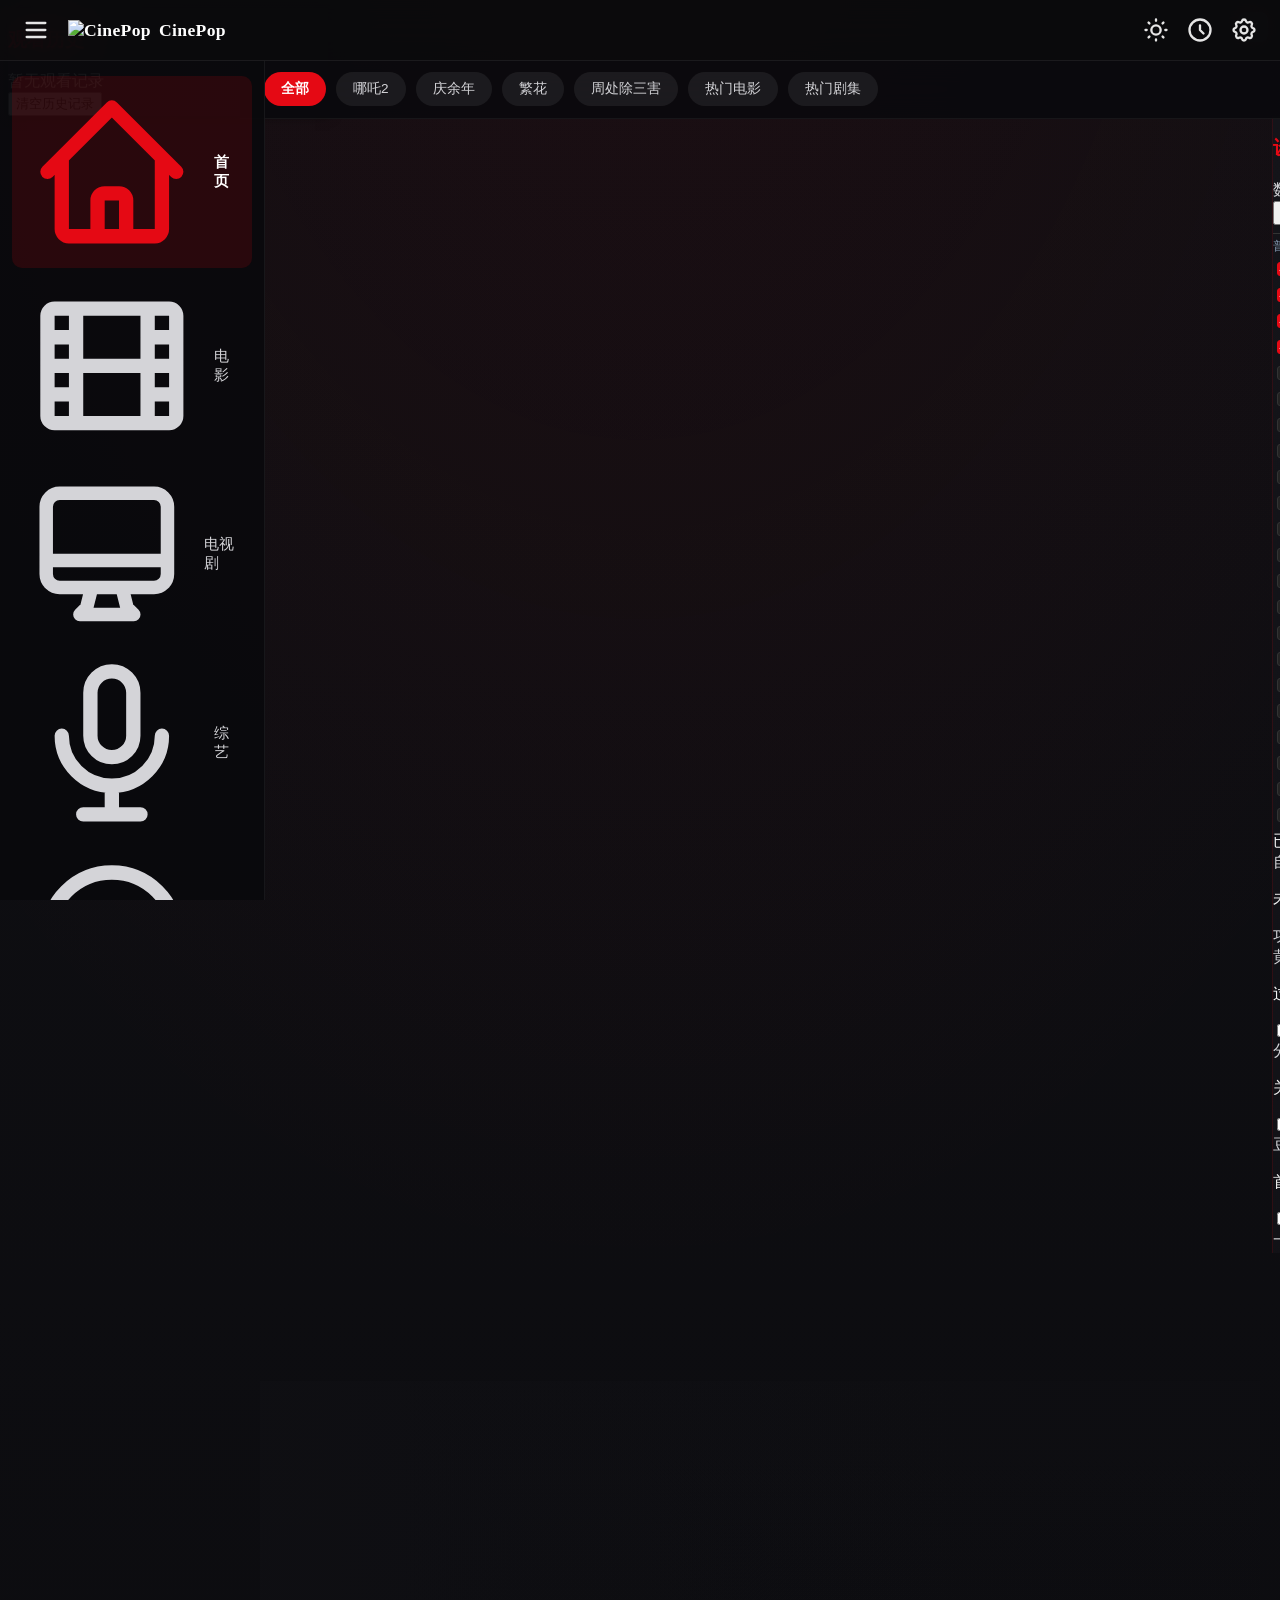
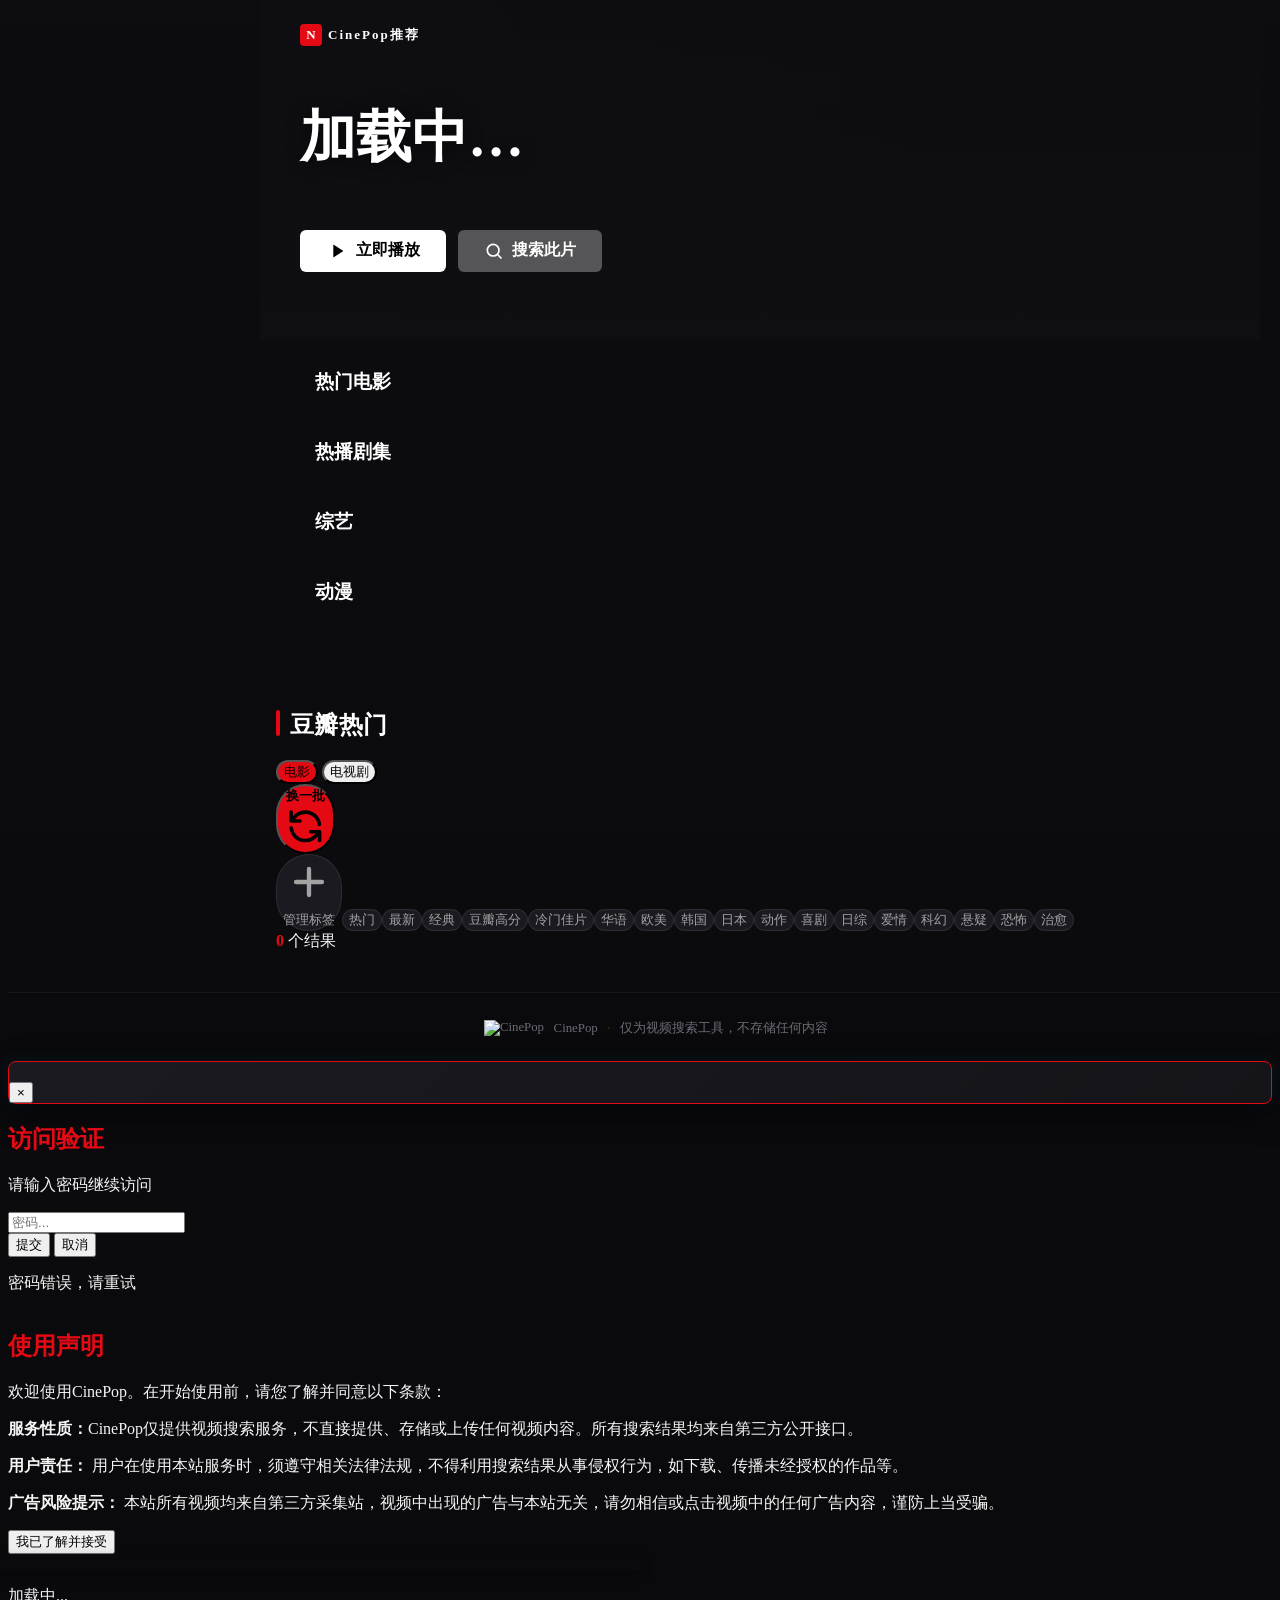
==== commit 7a11a1ae: "rebrand: 泡泡影视 → CinePop，全站 logo 换新" ====
--- a/index.html
+++ b/index.html
@@ -7,14 +7,14 @@
 </script>
     <meta charset="UTF-8">
     <meta name="viewport" content="width=device-width, initial-scale=1.0">
-    <title>泡泡影视 - 在线视频搜索</title>
-    <meta name="description" content="泡泡影视是一个在线视频搜索平台，提供来自多个视频源的内容搜索与观看服务，无需注册即可使用。">
-    <meta name="keywords" content="在线视频,视频搜索,电影,电视剧,泡泡影视">
-    <meta name="author" content="泡泡影视">
+    <title>CinePop - 在线视频搜索</title>
+    <meta name="description" content="CinePop是一个在线视频搜索平台，提供来自多个视频源的内容搜索与观看服务，无需注册即可使用。">
+    <meta name="keywords" content="在线视频,视频搜索,电影,电视剧,CinePop">
+    <meta name="author" content="CinePop">
 
     <!-- Favicon -->
-    <link rel="icon" href="image/logo.png">
-    <link rel="apple-touch-icon" href="image/logo-black.png">
+    <link rel="icon" href="image/favicon-cinepop.png">
+    <link rel="apple-touch-icon" href="image/favicon-cinepop.png">
     <link rel="manifest" href="manifest.json">
     
     <script src="libs/tailwindcss.min.js"></script>
@@ -35,18 +35,8 @@
                 <svg class="w-6 h-6" fill="none" stroke="currentColor" viewBox="0 0 24 24"><path stroke-linecap="round" stroke-linejoin="round" stroke-width="2" d="M4 6h16M4 12h16M4 18h16"/></svg>
             </button>
             <a href="#" onclick="resetToHome(); return false;" class="yt-logo" aria-label="首页">
-                <svg class="w-8 h-8" viewBox="0 0 48 48" fill="none" aria-hidden="true">
-                    <defs>
-                        <linearGradient id="bubbleGrad2" x1="0" y1="0" x2="1" y2="1">
-                            <stop offset="0" stop-color="#f6121d"/>
-                            <stop offset="1" stop-color="#a3050d"/>
-                        </linearGradient>
-                    </defs>
-                    <circle cx="23" cy="25" r="20" fill="url(#bubbleGrad2)"/>
-                    <circle cx="39" cy="11" r="5" fill="#e50914" opacity="0.65"/>
-                    <path d="M19 17.5 L32 25 L19 32.5 Z" fill="white"/>
-                </svg>
-                <span>泡泡影视</span>
+                <img src="image/logo-cinepop.png" alt="CinePop" class="w-8 h-8" />
+                <span>CinePop</span>
             </a>
         </div>
         <div class="yt-topbar-center">
@@ -273,7 +263,7 @@
                 <div class="nf-hero-bg" id="nfHeroBg"></div>
                 <div class="nf-hero-gradient"></div>
                 <div class="nf-hero-content">
-                    <div class="nf-hero-badge">泡泡影视推荐</div>
+                    <div class="nf-hero-badge">CinePop推荐</div>
                     <h1 class="nf-hero-title" id="nfHeroTitle">加载中…</h1>
                     <div class="nf-hero-meta" id="nfHeroMeta"></div>
                     <p class="nf-hero-desc" id="nfHeroDesc"></p>
@@ -363,11 +353,8 @@
     <!-- 页脚区域 -->
     <footer class="footer cinema-footer">
         <div class="cinema-footer-inner">
-            <svg class="w-5 h-5" viewBox="0 0 48 48" fill="none" aria-hidden="true">
-                <circle cx="23" cy="25" r="20" fill="#e50914" opacity="0.9"/>
-                <path d="M19 17.5 L32 25 L19 32.5 Z" fill="white"/>
-            </svg>
-            <span>泡泡影视</span>
+            <img src="image/logo-cinepop.png" alt="CinePop" class="w-5 h-5" />
+            <span>CinePop</span>
             <span class="cinema-footer-dot">·</span>
             <span>仅为视频搜索工具，不存储任何内容</span>
         </div>
@@ -414,10 +401,10 @@
             <h2 class="text-2xl font-bold gradient-text mb-6 text-center">使用声明</h2>
             <div class="text-gray-300 space-y-4">
                 <p>
-                    欢迎使用泡泡影视。在开始使用前，请您了解并同意以下条款：
+                    欢迎使用CinePop。在开始使用前，请您了解并同意以下条款：
                 </p>
                 <p>
-                    <strong class="text-blue-400">服务性质：</strong>泡泡影视仅提供视频搜索服务，不直接提供、存储或上传任何视频内容。所有搜索结果均来自第三方公开接口。
+                    <strong class="text-blue-400">服务性质：</strong>CinePop仅提供视频搜索服务，不直接提供、存储或上传任何视频内容。所有搜索结果均来自第三方公开接口。
                 </p>
                 <p>
                     <strong class="text-blue-400">用户责任：</strong> 用户在使用本站服务时，须遵守相关法律法规，不得利用搜索结果从事侵权行为，如下载、传播未经授权的作品等。
@@ -452,7 +439,7 @@
     {
         "@context": "https://schema.org",
         "@type": "WebSite",
-        "name": "泡泡影视",
+        "name": "CinePop",
         "url": "https://newpaopao.dpdns.org/",
         "description": "免费在线视频搜索与观看平台",
         "potentialAction": {
--- a/css/styles.css
+++ b/css/styles.css
@@ -0,0 +1,1048 @@
+/* 
+LibreTV 全局样式
+包含多个页面共享的基础样式
+对于特定页面的样式，请参考:
+- index.css: 首页特定样式
+- player.css: 播放器页面特定样式
+- watch.css: 重定向页面特定样式
+- modals.css: 模态框和提示框样式
+*/
+
+.close-btn {
+    position: absolute;
+    top: 12px;
+    right: 12px;
+    background: #222;
+    border: 1px solid #333;
+    border-radius: 8px;
+    padding: 6px;
+    color: white;
+    display: flex;
+    align-items: center;
+    justify-content: center;
+    cursor: pointer;
+    transition: all 0.2s ease;
+    z-index: 10;
+}
+
+.close-btn:hover {
+    background: #333;
+    border-color: #555;
+}
+
+.close-btn svg {
+    width: 16px;
+    height: 16px;
+    stroke: currentColor;
+}
+
+:root {
+    /* 赛博影视主题配色方案 - 柔和版 */
+    --primary-color: #00ccff;       /* 霓虹蓝主色调 */
+    --primary-light: #33d6ff;       /* 浅霓虹蓝变体 */
+    --secondary-color: #0f1622;     /* 深蓝黑背景色 */
+    --accent-color: #ff3c78;        /* 霓虹粉强调色 */
+    --text-color: #e6f2ff;          /* 柔和的蓝白色文本 */
+    --text-muted: #8599b2;          /* 淡蓝灰色次级文本 */
+    --border-color: rgba(0, 204, 255, 0.15);
+    --page-gradient-start: #0f1622; /* 深蓝黑起始色 */
+    --page-gradient-end: #192231;   /* 深靛蓝结束色 */
+    --card-gradient-start: #121b29; /* 卡片起始色 */
+    --card-gradient-end: #1c2939;   /* 卡片结束色 */
+    --card-accent: rgba(0, 204, 255, 0.12); /* 霓虹蓝卡片强调色 */
+    --card-hover-border: rgba(0, 204, 255, 0.5); /* 悬停边框颜色 */
+}
+
+.page-bg {
+    background: linear-gradient(180deg, var(--page-gradient-start), var(--page-gradient-end));
+    min-height: 100vh;
+    /* 柔和赛博点状背景 */
+    background-image: 
+        linear-gradient(180deg, var(--page-gradient-start), var(--page-gradient-end)),
+        radial-gradient(circle at 25px 25px, rgba(0, 204, 255, 0.04) 2px, transparent 3px),
+        radial-gradient(circle at 75px 75px, rgba(255, 60, 120, 0.02) 1px, transparent 2px),
+        radial-gradient(circle at 50px 50px, rgba(150, 255, 250, 0.015) 1px, transparent 2px);
+    background-blend-mode: normal;
+    background-size: cover, 100px 100px, 50px 50px, 75px 75px;
+}
+
+button, .card-hover {
+    transition: all 0.3s ease;
+}
+
+/* 改进卡片适应不同内容长度 */
+.card-hover {
+    border: 1px solid var(--border-color);
+    background: linear-gradient(135deg, var(--card-gradient-start), var(--card-gradient-end));
+    box-shadow: 0 4px 12px rgba(0, 0, 0, 0.5);
+    position: relative;
+    overflow: hidden;
+    border-radius: 6px;
+    display: flex;
+    flex-direction: column;
+    height: 100%;
+}
+
+/* 确保卡片内容区域高度一致性 */
+.card-hover .flex-grow {
+    min-height: unset; /* 移除最小高度限制，让内容自然流动 */
+    display: flex;
+    flex-direction: column;
+}
+
+/* 针对不同长度的标题优化显示 */
+.card-hover h3 {
+    min-height: unset;
+    max-height: unset;
+    display: -webkit-box;
+    -webkit-box-orient: vertical;
+    overflow: hidden;
+    text-overflow: ellipsis;
+    -webkit-line-clamp: 2;
+    line-height: 1.2rem;
+    word-break: break-word; /* 允许在任何字符间断行 */
+    hyphens: auto; /* 允许断词 */
+}
+
+.card-hover::before {
+    content: "";
+    position: absolute;
+    top: 0;
+    left: -100%;
+    width: 100%;
+    height: 100%;
+    background: linear-gradient(90deg, transparent, var(--card-accent), transparent);
+    transition: left 0.6s ease;
+}
+
+.card-hover:hover {
+    border-color: var(--card-hover-border);
+    transform: translateY(-3px);
+    box-shadow: 0 6px 12px rgba(0, 0, 0, 0.5);
+}
+
+.card-hover:hover::before {
+    left: 100%;
+}
+
+.gradient-text {
+    background: linear-gradient(to right, var(--primary-color), var(--accent-color));
+    -webkit-background-clip: text;
+    -webkit-text-fill-color: transparent;
+}
+
+/* 改进设置面板样式 */
+.settings-panel {
+    scrollbar-width: thin;
+    scrollbar-color: #444 #222;
+    transform: translateX(100%);
+    transition: transform 0.3s ease;
+    background: linear-gradient(135deg, var(--page-gradient-end), var(--page-gradient-start));
+    border-left: 1px solid var(--primary-color);
+}
+
+.settings-panel.show {
+    transform: translateX(0);
+}
+
+.settings-panel::-webkit-scrollbar {
+    width: 6px;
+}
+
+.settings-panel::-webkit-scrollbar-track {
+    background: transparent;
+}
+
+.settings-panel::-webkit-scrollbar-thumb {
+    background-color: #444;
+    border-radius: 4px;
+}
+
+.search-button {
+    background: var(--primary-color);
+    color: var(--text-color);
+}
+
+.search-button:hover {
+    background: var(--primary-light);
+}
+
+::-webkit-scrollbar {
+    width: 8px;
+    height: 8px;
+}
+
+::-webkit-scrollbar-track {
+    background: #111;
+    border-radius: 4px;
+}
+
+::-webkit-scrollbar-thumb {
+    background: #333;
+    border-radius: 4px;
+    transition: all 0.3s ease;
+}
+
+::-webkit-scrollbar-thumb:hover {
+    background: #444;
+}
+
+* {
+    scrollbar-width: thin;
+    scrollbar-color: #333 #111;
+}
+
+.search-tag {
+    background: linear-gradient(135deg, var(--card-gradient-start), var(--card-gradient-end));
+    color: var(--text-color);
+    padding: 0.5rem 1rem;
+    border-radius: 0.5rem;
+    font-size: 0.875rem;
+    border: 1px solid var(--border-color);
+    box-shadow: 0 2px 4px rgba(0, 0, 0, 0.2);
+}
+
+.search-tag:hover {
+    background: linear-gradient(135deg, var(--card-gradient-end), var(--card-gradient-start));
+    border-color: var(--primary-color);
+}
+
+.footer {
+    width: 100%;
+    transition: all 0.3s ease;
+    margin-top: auto;
+    background: linear-gradient(to bottom, transparent, var(--page-gradient-start));
+    border-top: 1px solid var(--border-color);
+}
+
+.footer a:hover {
+    text-decoration: underline;
+}
+
+body {
+    display: flex;
+    flex-direction: column;
+    min-height: 100vh;
+}
+
+.container {
+    flex: 1;
+}
+
+@media screen and (min-height: 800px) {
+    body {
+        display: flex;
+        flex-direction: column;
+        min-height: 100vh;
+    }
+    
+    .container {
+        flex: 1;
+    }
+    
+    .footer {
+        margin-top: auto;
+    }
+}
+
+@media screen and (max-width: 640px) {
+    .footer {
+        padding-bottom: 2rem;
+    }
+}
+
+/* 移动端布局优化 */
+@media screen and (max-width: 768px) {
+    .card-hover h3 {
+        min-height: 2.5rem;
+    }
+    
+    .card-hover .flex-grow {
+        min-height: 80px;
+    }
+}
+
+@keyframes fadeIn {
+    from { opacity: 0; }
+    to { opacity: 1; }
+}
+
+@keyframes fadeOut {
+    from { opacity: 1; }
+    to { opacity: 0; }
+}
+
+#modal.show {
+    animation: fadeIn 0.3s forwards;
+}
+
+#modal.hide {
+    animation: fadeOut 0.3s forwards;
+}
+
+#modal > div {
+    background: linear-gradient(135deg, var(--card-gradient-start), var(--card-gradient-end));
+    border: 1px solid var(--primary-color);
+    box-shadow: 0 10px 30px rgba(0, 0, 0, 0.7), 0 0 15px rgba(0, 204, 255, 0.1);
+    border-radius: 8px;
+}
+
+#episodesGrid button {
+    background: rgba(0, 204, 255, 0.08);
+    border: 1px solid rgba(0, 204, 255, 0.2);
+    transition: all 0.2s ease;
+}
+
+#episodesGrid button:hover {
+    background: rgba(0, 204, 255, 0.15);
+    border-color: var(--primary-color);
+    box-shadow: 0 0 8px rgba(0, 204, 255, 0.3);
+}
+
+#yellowFilterToggle:checked + .toggle-bg {
+    background-color: var(--primary-color);
+}
+
+#yellowFilterToggle:checked ~ .toggle-dot {
+    transform: translateX(1.5rem);
+}
+
+#yellowFilterToggle:focus + .toggle-bg,
+#yellowFilterToggle:hover + .toggle-bg {
+    box-shadow: 0 0 0 2px rgba(0, 204, 255, 0.3);
+}
+
+/* 添加广告过滤开关的CSS */
+#adFilterToggle:checked + .toggle-bg {
+    background-color: var(--primary-color);
+}
+
+#adFilterToggle:checked ~ .toggle-dot {
+    transform: translateX(1.5rem);
+}
+
+#adFilterToggle:focus + .toggle-bg,
+#adFilterToggle:hover + .toggle-bg {
+    box-shadow: 0 0 0 2px rgba(0, 204, 255, 0.3);
+}
+
+.toggle-dot {
+    transition: transform 0.3s ease-in-out;
+    box-shadow: 0 2px 4px rgba(0,0,0,0.2);
+}
+
+.toggle-bg {
+    transition: background-color 0.3s ease-in-out;
+}
+
+#yellowFilterToggle:checked ~ .toggle-dot {
+    box-shadow: 0 2px 4px rgba(0, 204, 255, 0.3);
+}
+
+#adFilterToggle:checked ~ .toggle-dot {
+    box-shadow: 0 2px 4px rgba(0, 204, 255, 0.3);
+}
+
+/* 添加API复选框样式 */
+.form-checkbox {
+    appearance: none;
+    -webkit-appearance: none;
+    -moz-appearance: none;
+    height: 14px;
+    width: 14px;
+    background-color: #222;
+    border: 1px solid #333;
+    border-radius: 3px;
+    cursor: pointer;
+    position: relative;
+    outline: none;
+}
+
+.form-checkbox:checked {
+    background-color: var(--primary-color);
+    border-color: var(--primary-color);
+}
+
+.form-checkbox:checked::after {
+    content: '';
+    position: absolute;
+    left: 4px;
+    top: 1px;
+    width: 4px;
+    height: 8px;
+    border: solid white;
+    border-width: 0 2px 2px 0;
+    transform: rotate(45deg);
+}
+
+/* API滚动区域美化 */
+#apiCheckboxes {
+    scrollbar-width: thin;
+    scrollbar-color: #444 #222;
+}
+
+#apiCheckboxes::-webkit-scrollbar {
+    width: 6px;
+}
+
+#apiCheckboxes::-webkit-scrollbar-track {
+    background: #222;
+    border-radius: 4px;
+}
+
+#apiCheckboxes::-webkit-scrollbar-thumb {
+    background-color: #444;
+    border-radius: 4px;
+}
+
+/* 自定义API列表样式 */
+#customApisList {
+    scrollbar-width: thin;
+    scrollbar-color: #444 #222;
+}
+
+#customApisList::-webkit-scrollbar {
+    width: 6px;
+}
+
+#customApisList::-webkit-scrollbar-track {
+    background: transparent;
+}
+
+#customApisList::-webkit-scrollbar-thumb {
+    background-color: #444;
+    border-radius: 4px;
+}
+
+/* 设置面板滚动样式 */
+.settings-panel {
+    scrollbar-width: thin;
+    scrollbar-color: #444 #222;
+}
+
+.settings-panel::-webkit-scrollbar {
+    width: 6px;
+}
+
+.settings-panel::-webkit-scrollbar-track {
+    background: transparent;
+}
+
+.settings-panel::-webkit-scrollbar-thumb {
+    background-color: #444;
+    border-radius: 4px;
+}
+
+/* 添加自定义API表单动画 */
+#addCustomApiForm {
+    transition: all 0.3s ease;
+    max-height: 0;
+    opacity: 0;
+    overflow: hidden;
+}
+
+#addCustomApiForm.hidden {
+    max-height: 0;
+    padding: 0;
+    opacity: 0;
+}
+
+#addCustomApiForm:not(.hidden) {
+    max-height: 230px;
+    opacity: 1;
+}
+
+/* 成人内容API标记样式 */
+.api-adult + label {
+    color: #ff6b8b !important;
+}
+
+/* 添加警告图标和标签样式 */
+.adult-warning {
+    display: inline-flex;
+    align-items: center;
+    margin-left: 0.25rem;
+    color: #ff6b8b;
+}
+
+.adult-warning svg {
+    width: 12px;
+    height: 12px;
+    margin-right: 4px;
+}
+
+/* 过滤器禁用样式 */
+.filter-disabled {
+    opacity: 0.5;
+    pointer-events: none;
+    cursor: not-allowed;
+}
+
+/* API组标题样式 */
+.api-group-title {
+    grid-column: span 2;
+    padding: 0.25rem 0;
+    margin-top: 0.5rem;
+    border-top: 1px solid #333;
+    color: #8599b2;
+    font-size: 0.75rem;
+    text-transform: uppercase;
+    letter-spacing: 0.05em;
+}
+
+.api-group-title.adult {
+    color: #ff6b8b;
+}
+
+/* 过滤器禁用样式 - 改进版本 */
+.filter-disabled {
+    position: relative;
+}
+
+.filter-disabled::after {
+    content: '';
+    position: absolute;
+    top: 0;
+    left: 0;
+    width: 100%;
+    height: 100%;
+    background-color: rgba(0,0,0,0.4);
+    border-radius: 0.5rem;
+    z-index: 5;
+}
+
+.filter-disabled > * {
+    opacity: 0.7;
+}
+
+.filter-disabled .toggle-bg {
+    background-color: #333 !important;
+}
+
+.filter-disabled .toggle-dot {
+    transform: translateX(0) !important;
+    background-color: #666 !important;
+}
+
+/* 改进过滤器禁用样式 */
+.filter-disabled .filter-description {
+    color: #ff6b8b !important;
+    font-style: italic;
+    font-weight: 500;
+}
+
+/* 修改过滤器禁用样式，确保文字清晰可见 */
+.filter-disabled {
+    position: relative;
+}
+
+.filter-disabled::after {
+    content: '';
+    position: absolute;
+    top: 0;
+    left: 0;
+    width: 100%;
+    height: 100%;
+    background-color: rgba(0,0,0,0.3);
+    border-radius: 0.5rem;
+    z-index: 5;
+}
+
+.filter-disabled > * {
+    opacity: 1; /* 提高子元素不透明度，保证可见性 */
+    z-index: 6; /* 确保内容在遮罩上方 */
+}
+
+/* 改进过滤器禁用状态下的描述样式 */
+.filter-disabled .filter-description {
+    color: #ff7b9d !important; /* 更亮的粉色 */
+    font-style: italic;
+    font-weight: 500;
+    text-shadow: 0 0 2px rgba(0,0,0,0.8); /* 添加文字阴影提高对比度 */
+}
+
+/* 开关的禁用样式 */
+.filter-disabled .toggle-bg {
+    background-color: #444 !important;
+    opacity: 0.8;
+}
+
+.filter-disabled .toggle-dot {
+    transform: translateX(0) ;
+    background-color: #777 ;
+    opacity: 0.9;
+}
+
+/* 警告提示样式改进 */
+.filter-tooltip {
+    background-color: rgba(255, 61, 87, 0.1);
+    border: 1px solid rgba(255, 61, 87, 0.2);
+    border-radius: 0.25rem;
+    padding: 0.5rem;
+    margin-top: 0.5rem;
+    display: flex;
+    align-items: center;
+    font-size: 0.75rem;
+    line-height: 1.25;
+    position: relative;
+    z-index: 10;
+}
+
+.filter-tooltip svg {
+    flex-shrink: 0;
+    width: 14px;
+    height: 14px;
+    margin-right: 0.35rem;
+}
+
+/* 编辑按钮样式 */
+.custom-api-edit {
+    color: #3b82f6;
+    transition: color 0.2s ease;
+}
+
+.custom-api-edit:hover {
+    color: #2563eb;
+}
+
+/* 自定义API条目样式改进 */
+#customApisList .api-item {
+    display: flex;
+    align-items: center;
+    justify-content: space-between;
+    padding: 0.25rem 0.5rem;
+    margin-bottom: 0.25rem;
+    background-color: #222;
+    border-radius: 0.25rem;
+    transition: background-color 0.2s ease;
+}
+
+#customApisList .api-item:hover {
+    background-color: #2a2a2a;
+}
+
+/* 成人内容标签样式 */
+.adult-tag {
+    display: inline-flex;
+    align-items: center;
+    color: #ff6b8b;
+    font-size: 0.7rem;
+    font-weight: 500;
+    margin-right: 0.35rem;
+}
+
+/* 历史记录面板样式 */
+.history-panel {
+    box-shadow: 2px 0 10px rgba(0,0,0,0.5);
+    transition: transform 0.3s ease-in-out;
+    overflow-y: scroll; /* 始终显示滚动条，防止宽度变化 */
+    overflow-x: hidden; /* 防止水平滚动 */
+    width: 320px; /* 固定宽度 */
+    box-sizing: border-box; /* 确保padding不影响总宽度 */
+    scrollbar-gutter: stable; /* 现代浏览器：为滚动条预留空间 */
+}
+
+.history-panel.show {
+    transform: translateX(0);
+}
+
+#historyList {
+    padding-right: 6px; /* 为滚动条预留空间，确保内容不被挤压 */
+}
+
+/* 历史记录项样式优化 */
+.history-item {
+    background: #1a1a1a;
+    border-radius: 6px; /* 减小圆角 */
+    border: 1px solid #333;
+    overflow: hidden;
+    transition: all 0.2s ease;
+    padding: 10px 14px;
+    position: relative;
+    margin-bottom: 8px; /* 减小底部间距 */
+    width: 100%; /* 确保宽度一致 */
+}
+
+.history-item:hover {
+    transform: translateY(-2px);
+    border-color: #444;
+    box-shadow: 0 4px 8px rgba(0,0,0,0.2);
+}
+
+/* 添加组悬停效果，使删除按钮在悬停时显示 */
+.history-item .delete-btn {
+    opacity: 0;
+    transition: opacity 0.2s ease;
+}
+
+.history-item:hover .delete-btn {
+    opacity: 1;
+}
+
+.history-info {
+    padding: 0; /* 移除额外的内边距 */
+    min-height: 70px;
+}
+
+.history-title {
+    font-weight: 500;
+    font-size: 0.95rem; /* 减小字体大小 */
+    margin-bottom: 2px; /* 减小底部边距 */
+    overflow: hidden;
+    text-overflow: ellipsis;
+    white-space: nowrap;
+}
+
+.history-meta {
+    color: #bbb;
+    font-size: 0.75rem; /* 减小字体大小 */
+    display: flex;
+    flex-wrap: wrap;
+    margin-bottom: 1px; /* 减小边距 */
+}
+
+.history-episode {
+    color: #3b82f6;
+}
+
+.history-source {
+    color: #10b981;
+}
+
+.history-time {
+    color: #888;
+    font-size: 0.7rem; /* 减小字体大小 */
+    margin-top: 1px; /* 减小顶部边距 */
+}
+
+.history-separator {
+    color: #666;
+}
+
+.history-thumbnail {
+    width: 100%;
+    height: 90px;
+    background-color: #222;
+    overflow: hidden;
+}
+
+.history-thumbnail img {
+    width: 100%;
+    height: 100%;
+    object-fit: cover;
+}
+
+.history-info {
+    padding: 10px;
+}
+
+.history-time {
+    color: #888;
+    font-size: 0.8rem;
+    margin-top: 4px;
+}
+
+.history-title {
+    font-weight: 500;
+    white-space: nowrap;
+    overflow: hidden;
+    text-overflow: ellipsis;
+}
+
+/* 添加播放进度条样式 */
+.history-progress {
+    margin: 5px 0;
+}
+
+.progress-bar {
+    height: 3px;
+    background-color: rgba(255, 255, 255, 0.1);
+    border-radius: 2px;
+    overflow: hidden;
+    margin-bottom: 2px;
+}
+
+.progress-filled {
+    height: 100%;
+    background: linear-gradient(to right, #00ccff, #3b82f6);
+    border-radius: 2px;
+}
+
+.progress-text {
+    font-size: 10px;
+    color: #888;
+    text-align: right;
+}
+
+/* 添加恢复播放提示样式 */
+.position-restore-hint {
+    position: absolute;
+    bottom: 60px;
+    left: 50%;
+    transform: translateX(-50%) translateY(20px);
+    background-color: rgba(0, 0, 0, 0.7);
+    color: white;
+    padding: 8px 16px;
+    border-radius: 4px;
+    font-size: 14px;
+    z-index: 100;
+    opacity: 0;
+    transition: all 0.3s ease;
+}
+
+.position-restore-hint.show {
+    opacity: 1;
+    transform: translateX(-50%) translateY(0);
+}
+
+/* 锁定控制时屏蔽交互 */
+.player-container.controls-locked .dplayer-controller,
+.player-container.controls-locked .dplayer-mask,
+.player-container.controls-locked .dplayer-bar-wrap,
+.player-container.controls-locked .dplayer-statusbar,
+.player-container.controls-locked .shortcut-hint {
+    opacity: 0 !important;
+    pointer-events: none !important;
+}
+/* 保留锁按钮可见可点 */
+.player-container.controls-locked #lockToggle {
+    opacity: 1 !important;
+    pointer-events: auto !important;
+}
+
+/* 播放器顶部header移动端优化 */
+.player-header {
+    gap: 0.5rem;
+}
+.custom-title-scroll {
+    overflow-x: auto;
+    white-space: nowrap;
+    text-overflow: ellipsis;
+    -webkit-overflow-scrolling: touch;
+    scrollbar-width: none;
+}
+.custom-title-scroll::-webkit-scrollbar {
+    display: none;
+}
+.logo-text {
+    display: inline;
+}
+.home-btn-text {
+    display: inline;
+}
+@media (max-width: 640px) {
+    .logo-text {
+        display: none;
+    }
+    .home-btn-text {
+        display: none;
+    }
+    .logo-icon {
+        margin-right: 0;
+    }
+    .home-btn svg {
+        margin-right: 0;
+    }
+    .player-header {
+        padding-left: 2px !important;
+        padding-right: 2px !important;
+    }
+    .custom-title-scroll {
+        font-size: 1rem;
+    }
+}
+
+/* 搜索结果卡片优化：横向布局 */
+.search-card-img-container {
+    width: 100px;  /* 增加宽度，从80px到100px */
+    height: 150px; /* 增加高度，从120px到150px */
+    overflow: hidden;
+    background-color: #191919;
+}
+
+/* 确保图片不会被拉伸，并且能够正确显示 */
+.search-card-img-container img {
+    width: 100%;
+    height: 100%;
+    object-fit: cover;
+}
+
+/* 针对搜索结果卡片修改网格布局以适应横向卡片 */
+@media (max-width: 640px) {
+    #results {
+        grid-template-columns: repeat(1, minmax(0, 1fr)) !important;
+    }
+}
+
+/* 响应式调整：在小屏幕上依然保持较好的视觉效果 */
+@media (min-width: 641px) and (max-width: 768px) {
+    #results {
+        grid-template-columns: repeat(2, minmax(0, 1fr)) !important;
+    }
+}
+
+/* 调整网格布局，减少每行卡片数量以适应更大尺寸的卡片 */
+@media (min-width: 769px) and (max-width: 1024px) {
+    #results {
+        grid-template-columns: repeat(3, minmax(0, 1fr)) !important;
+    }
+}
+
+@media (min-width: 1025px) {
+    #results {
+        grid-template-columns: repeat(4, minmax(0, 1fr)) !important;
+    }
+}
+
+/* 优化卡片内元素间距 */
+.card-hover .p-2 {
+    padding: 0.75rem; /* 增加内边距 */
+}
+
+/* 增加卡片内字体大小 */
+.card-hover h3 {
+    font-size: 0.95rem; /* 增加标题字体大小 */
+    line-height: 1.3rem;
+    margin-bottom: 0.5rem;
+}
+
+.card-hover p {
+    font-size: 0.8rem; /* 增加描述字体大小 */
+}
+
+/* 优化卡片内元素间距 */
+.card-hover .p-2 {
+    padding: 0.5rem;
+}
+
+/* 确保Toast显示在顶层并有适当的转换效果 */
+#toast {
+    z-index: 9999; /* 确保显示在最上层 */
+    box-shadow: 0 4px 12px rgba(0, 0, 0, 0.3);
+    min-width: 200px;
+    text-align: center;
+    pointer-events: none; /* 防止toast阻挡点击事件 */
+    transform: translateX(-50%) translateY(0);
+    transition: opacity 0.3s ease, transform 0.3s ease;
+}
+
+#toast.hidden {
+    opacity: 0;
+    transform: translateX(-50%) translateY(-100%);
+}
+
+/* 详情模态框样式优化 */
+#modal .modal-detail-info {
+    background: linear-gradient(135deg, #0a0a0a, #111);
+    border: 1px solid #222;
+    border-radius: 8px;
+    padding: 1rem;
+    margin-bottom: 1.5rem;
+}
+
+#modal .detail-grid {
+    display: grid;
+    grid-template-columns: 1fr;
+    gap: 0.75rem;
+    font-size: 0.875rem;
+}
+
+@media (min-width: 768px) {
+    #modal .detail-grid {
+        grid-template-columns: 1fr 1fr;
+    }
+}
+
+#modal .detail-item {
+    display: flex;
+    flex-wrap: wrap;
+    gap: 0.5rem;
+}
+
+#modal .detail-label {
+    color: #9ca3af;
+    font-weight: 500;
+    min-width: 3rem;
+    flex-shrink: 0;
+}
+
+#modal .detail-value {
+    color: white;
+    flex: 1;
+    word-break: break-word;
+}
+
+#modal .detail-desc {
+    margin-top: 1rem;
+    padding-top: 1rem;
+    border-top: 1px solid #333;
+}
+
+#modal .detail-desc-content {
+    color: #d1d5db;
+    font-size: 0.875rem;
+    line-height: 1.6;
+    max-height: 8rem;
+    overflow-y: auto;
+    scrollbar-width: thin;
+    scrollbar-color: #444 #222;
+}
+
+/* 浅色主题：弹窗详情卡跟随主题 */
+[data-theme="light"] #modal .modal-detail-info {
+    background: linear-gradient(135deg, #f8f9fb, #eef1f5);
+    border: 1px solid #dde3ea;
+}
+[data-theme="light"] #modal .detail-label {
+    color: #6b7280;
+}
+[data-theme="light"] #modal .detail-value {
+    color: #111827;
+}
+[data-theme="light"] #modal .detail-desc {
+    border-top: 1px solid #e5e7eb;
+}
+[data-theme="light"] #modal .detail-desc-content {
+    color: #374151;
+    scrollbar-color: #c1c1c1 #f1f1f1;
+}
+
+#modal .detail-desc-content::-webkit-scrollbar {
+    width: 6px;
+}
+
+#modal .detail-desc-content::-webkit-scrollbar-track {
+    background: #222;
+    border-radius: 4px;
+}
+
+#modal .detail-desc-content::-webkit-scrollbar-thumb {
+    background-color: #444;
+    border-radius: 4px;
+}
+
+/* 集数统计信息样式 */
+#modal .episode-stats {
+    color: #9ca3af;
+    font-size: 0.875rem;
+    display: flex;
+    align-items: center;
+    gap: 0.5rem;
+}
+
+/* 移动端优化 */
+@media (max-width: 640px) {
+    #modal .detail-grid {
+        gap: 0.5rem;
+        font-size: 0.8rem;
+    }
+    
+    #modal .detail-label {
+        min-width: 2.5rem;
+    }
+    
+    #modal .detail-desc-content {
+        max-height: 6rem;
+        font-size: 0.8rem;
+    }
+}
--- a/css/netflix.css
+++ b/css/netflix.css
@@ -166,17 +166,17 @@
 @keyframes nf-shimmer { to { background-position: -200% 0; } }
 
 /* 浅色主题适配 */
-body.light .nf-hero-gradient {
+[data-theme="light"] .nf-hero-gradient {
     background:
         linear-gradient(to top, #f5f5f7 4%, rgba(245,245,247,.55) 34%, rgba(245,245,247,.12) 62%, rgba(245,245,247,.45) 100%),
         linear-gradient(to right, rgba(245,245,247,.85) 0%, rgba(245,245,247,.25) 45%, transparent 70%);
 }
-body.light .nf-hero-title { color: #111; text-shadow: none; }
-body.light .nf-hero-desc { color: #333; text-shadow: none; }
-body.light .nf-hero-meta { color: #555; }
-body.light .nf-row-title { color: #111; }
-body.light .nf-card .t { color: #333; }
-body.light .nf-card img { background: #e5e5ea; }
+[data-theme="light"] .nf-hero-title { color: #111; text-shadow: none; }
+[data-theme="light"] .nf-hero-desc { color: #333; text-shadow: none; }
+[data-theme="light"] .nf-hero-meta { color: #555; }
+[data-theme="light"] .nf-row-title { color: #111; }
+[data-theme="light"] .nf-card .t { color: #333; }
+[data-theme="light"] .nf-card img { background: #e5e5ea; }
 
 /* 移动端 */
 @media (max-width: 768px) {
@@ -188,3 +188,25 @@
     .nf-card img { width: 118px; height: 168px; }
     .nf-row-title { font-size: 16px; }
 }
+
+/* hero 轮播点 */
+.nf-hero-dots {
+    display: flex;
+    gap: 8px;
+    margin-bottom: 16px;
+}
+.nf-dot {
+    width: 26px;
+    height: 4px;
+    border-radius: 2px;
+    background: rgba(255,255,255,.35);
+    cursor: pointer;
+    transition: background .2s;
+}
+.nf-dot.active { background: #e50914; }
+.nf-dot:hover { background: rgba(255,255,255,.7); }
+
+/* hero 可拖拽手势 */
+.nf-hero { cursor: grab; user-select: none; -webkit-user-select: none; }
+.nf-hero:active { cursor: grabbing; }
+.nf-hero img { pointer-events: none; }
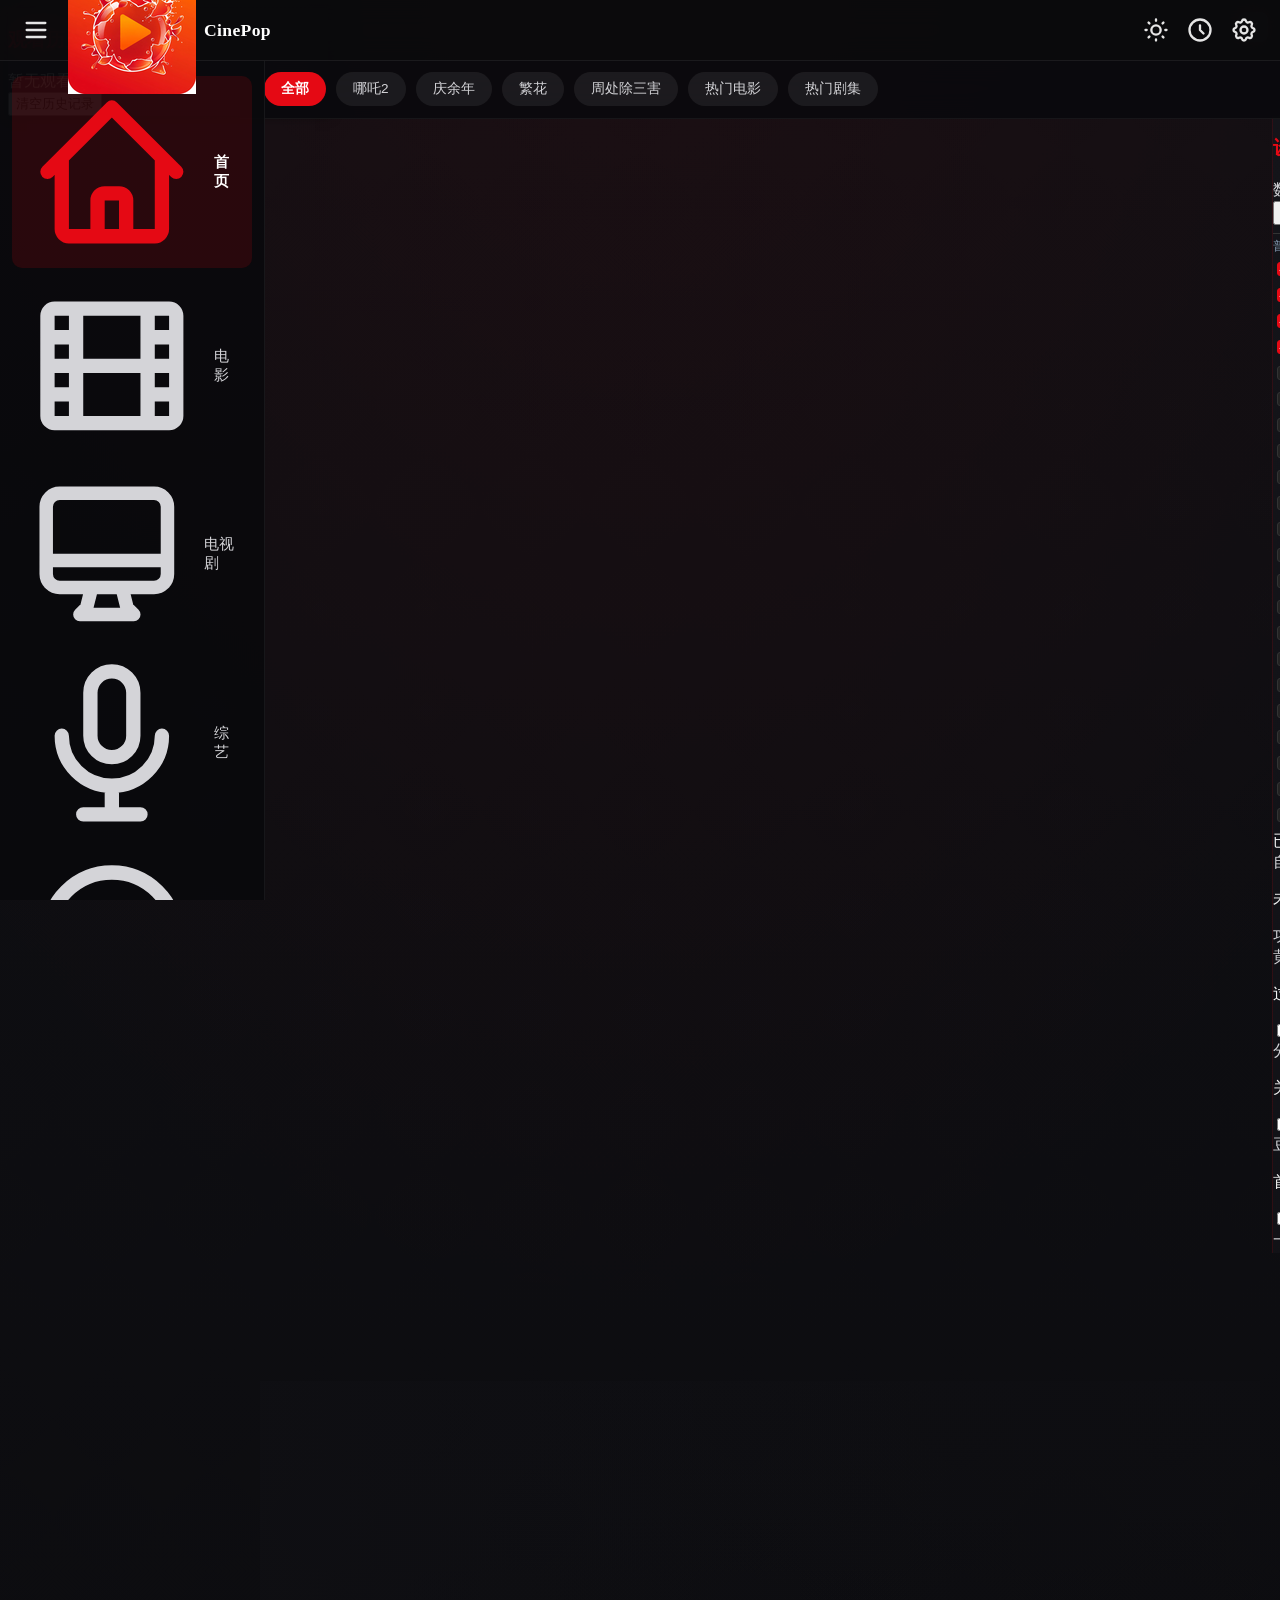
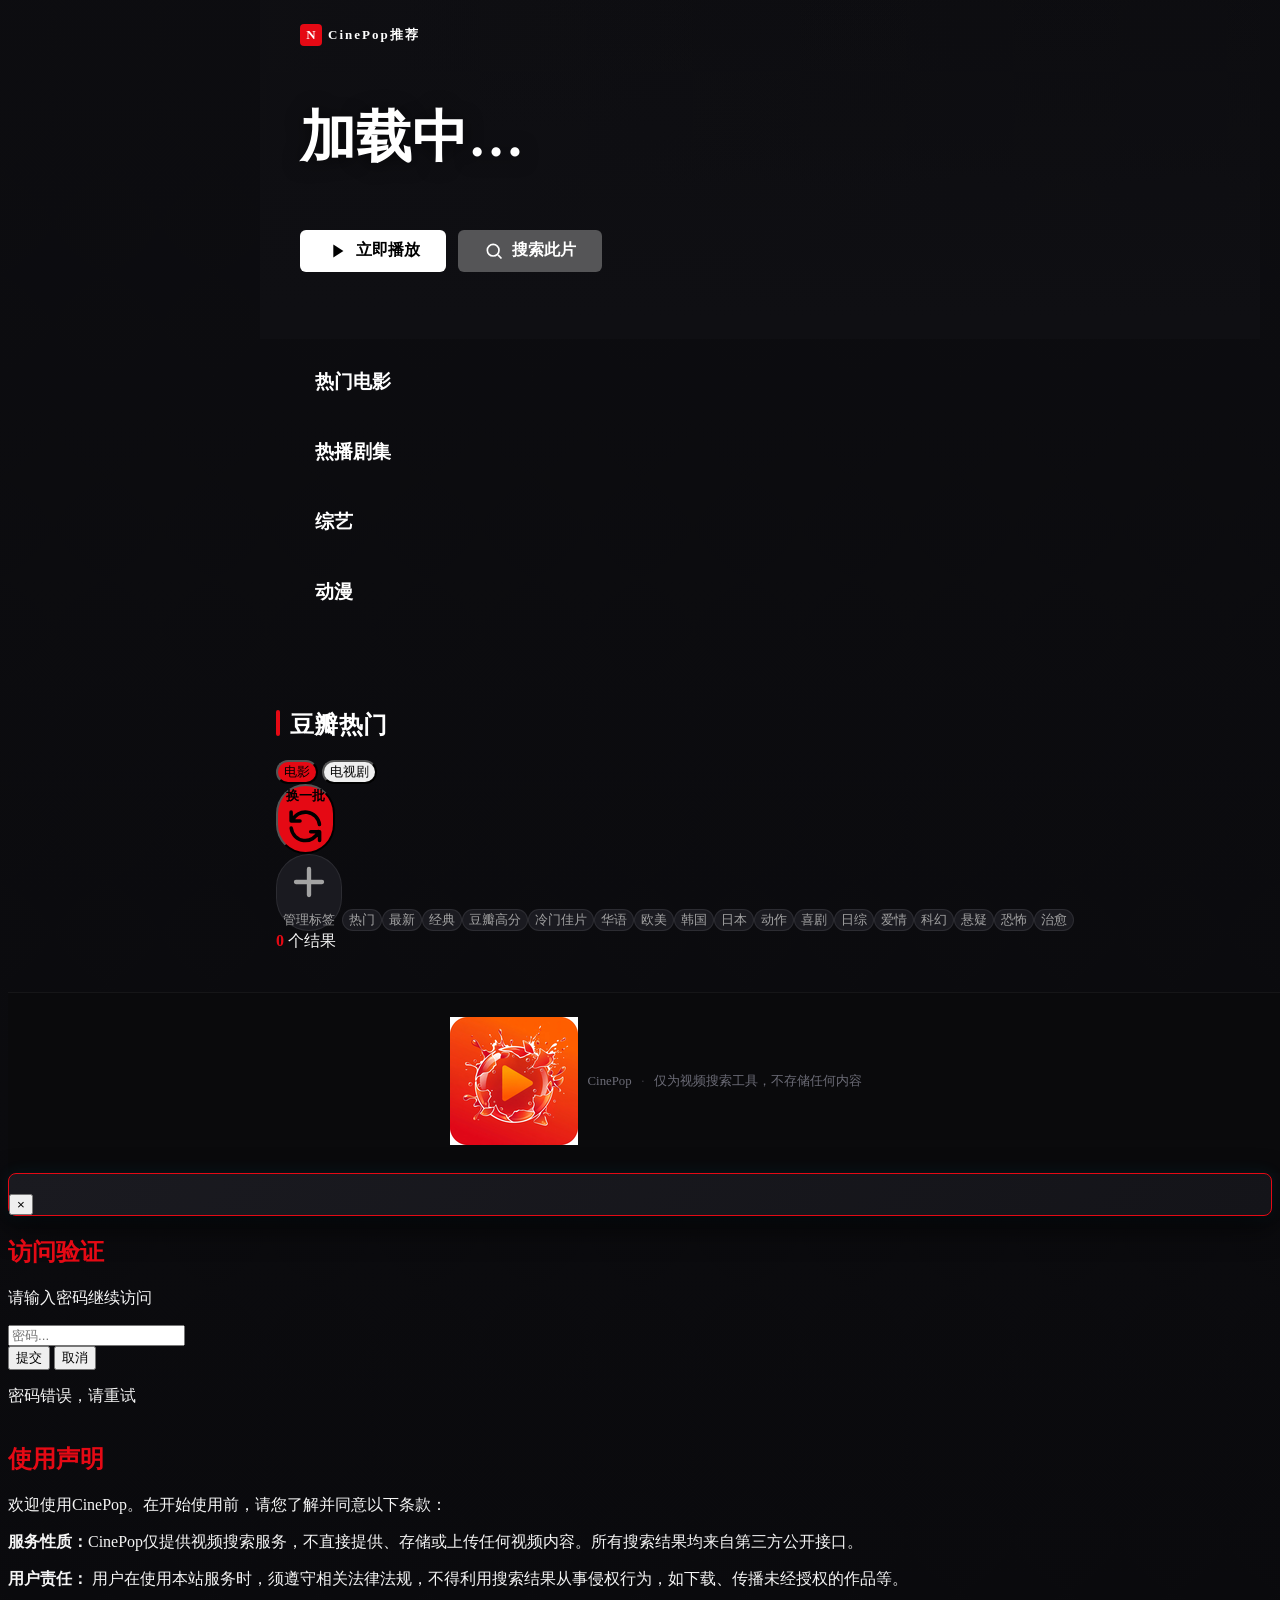
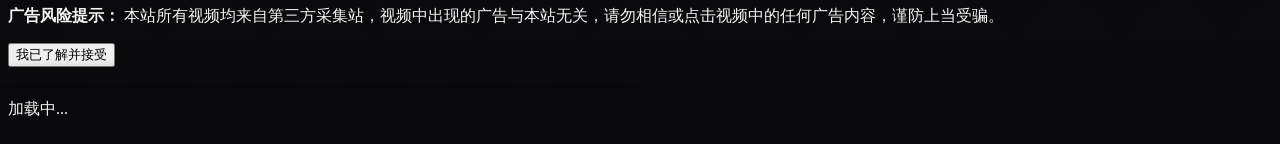
==== commit 019adc4c: "fix: logo 改用 SVG 内嵌格式，修复破图" ====
--- a/index.html
+++ b/index.html
@@ -13,8 +13,8 @@
     <meta name="author" content="CinePop">
 
     <!-- Favicon -->
-    <link rel="icon" href="image/favicon-cinepop.png">
-    <link rel="apple-touch-icon" href="image/favicon-cinepop.png">
+    <link rel="icon" href="image/favicon-cinepop.svg">
+    <link rel="apple-touch-icon" href="image/favicon-cinepop.svg">
     <link rel="manifest" href="manifest.json">
     
     <script src="libs/tailwindcss.min.js"></script>
@@ -35,7 +35,7 @@
                 <svg class="w-6 h-6" fill="none" stroke="currentColor" viewBox="0 0 24 24"><path stroke-linecap="round" stroke-linejoin="round" stroke-width="2" d="M4 6h16M4 12h16M4 18h16"/></svg>
             </button>
             <a href="#" onclick="resetToHome(); return false;" class="yt-logo" aria-label="首页">
-                <img src="image/logo-cinepop.png" alt="CinePop" class="w-8 h-8" />
+                <img src="image/logo-cinepop.svg" alt="CinePop" class="w-8 h-8" />
                 <span>CinePop</span>
             </a>
         </div>
@@ -353,7 +353,7 @@
     <!-- 页脚区域 -->
     <footer class="footer cinema-footer">
         <div class="cinema-footer-inner">
-            <img src="image/logo-cinepop.png" alt="CinePop" class="w-5 h-5" />
+            <img src="image/logo-cinepop.svg" alt="CinePop" class="w-5 h-5" />
             <span>CinePop</span>
             <span class="cinema-footer-dot">·</span>
             <span>仅为视频搜索工具，不存储任何内容</span>
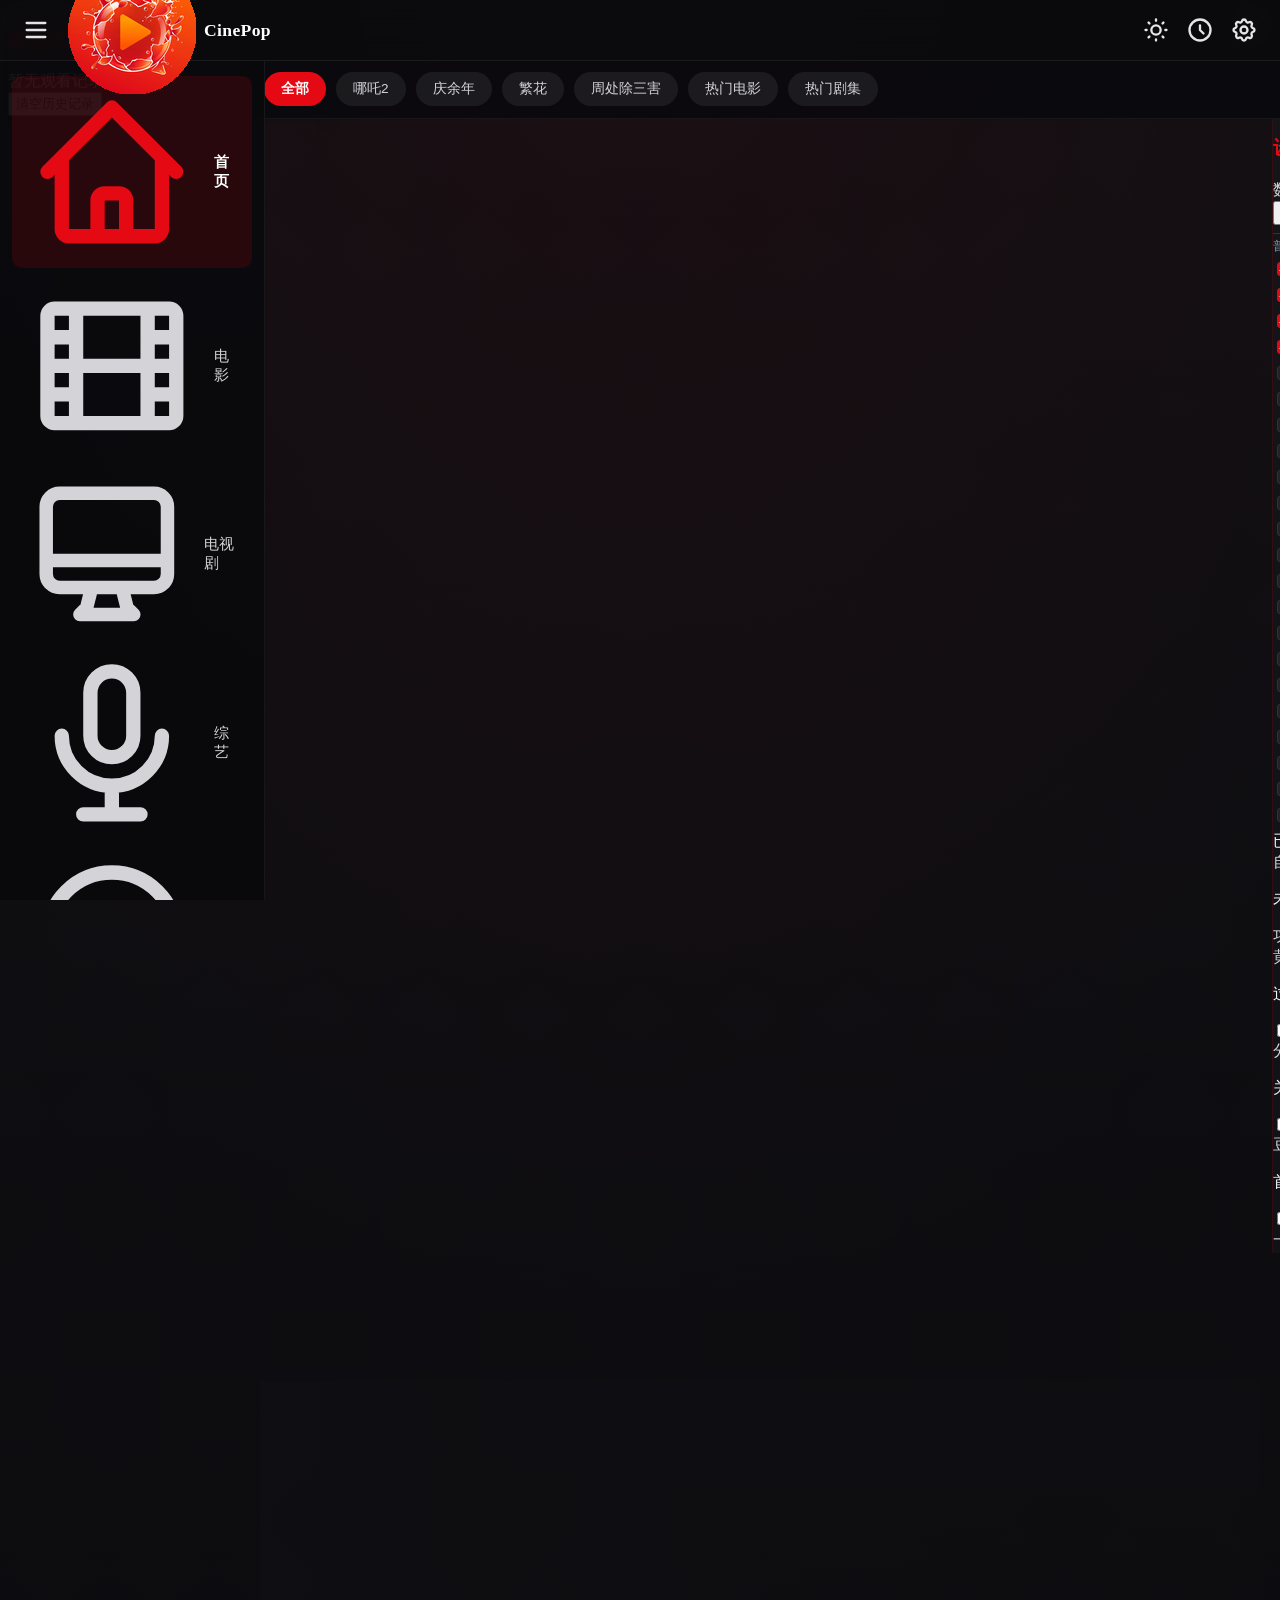
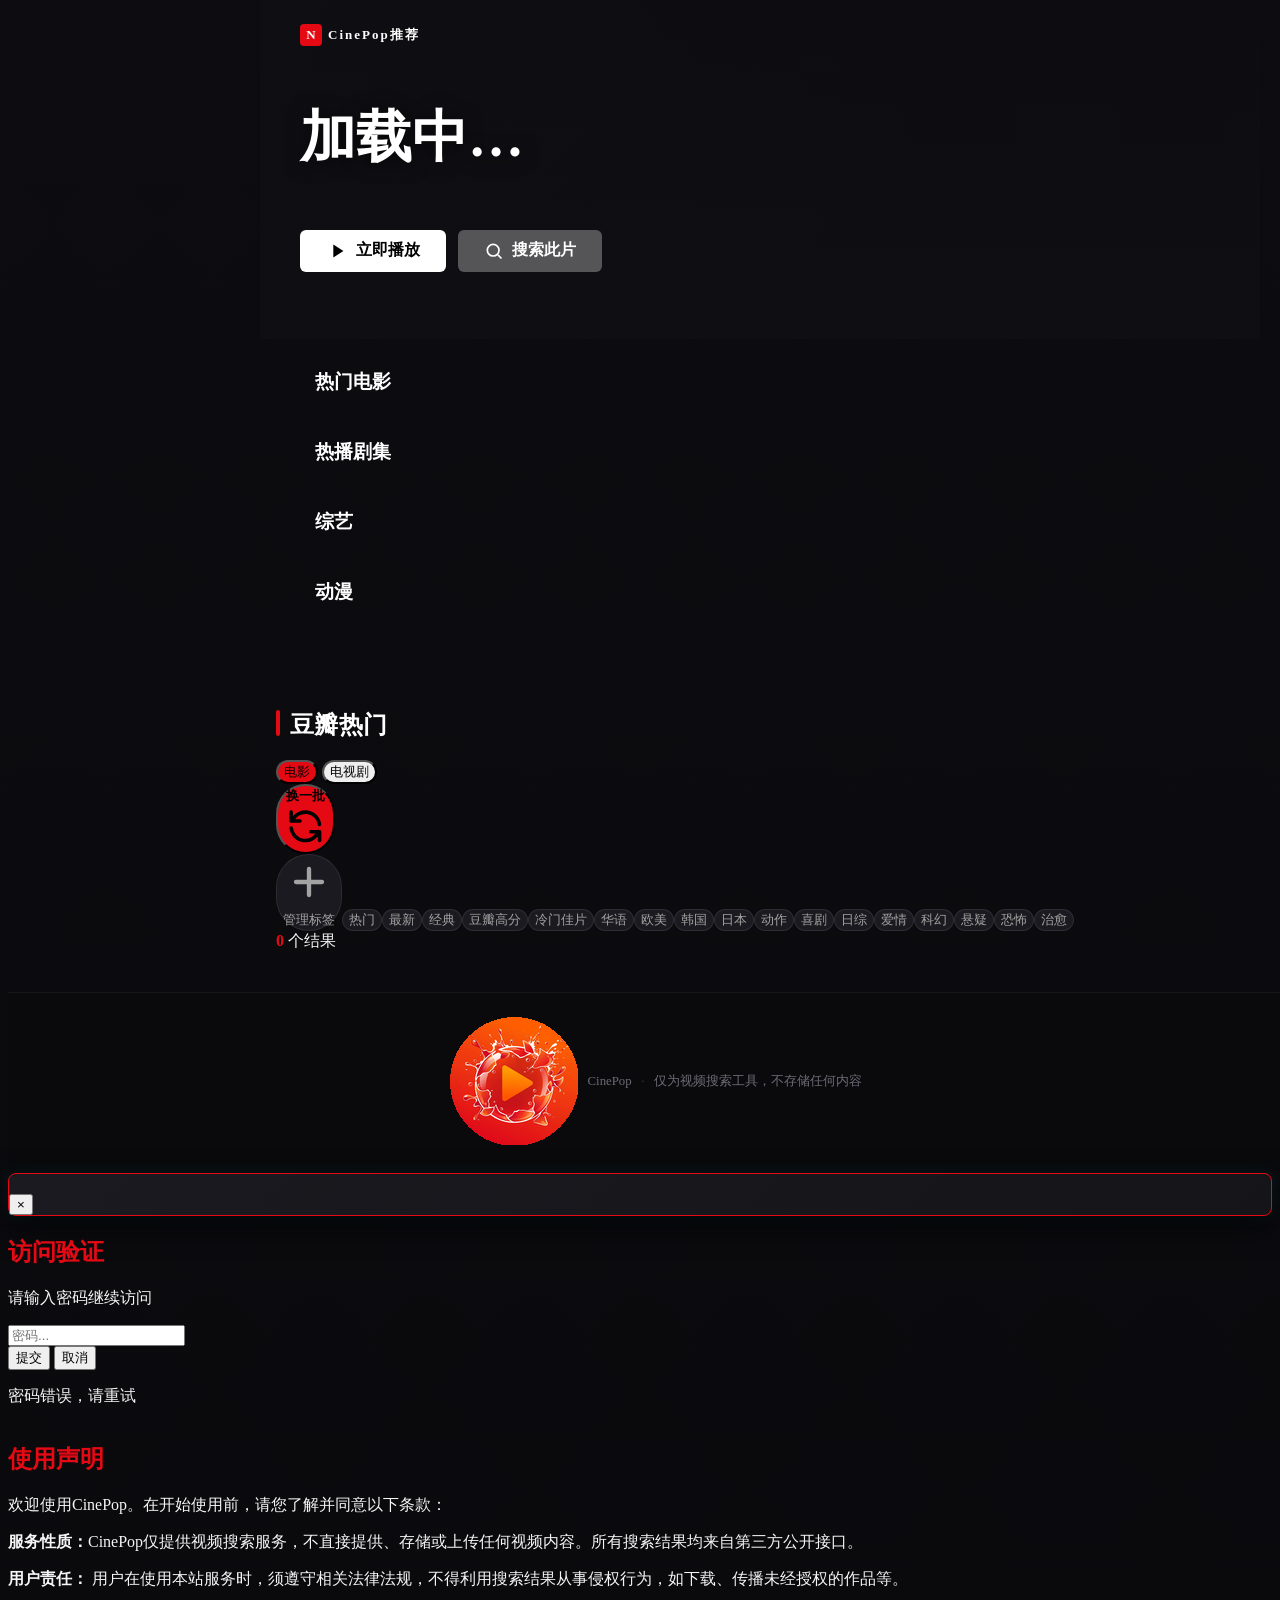
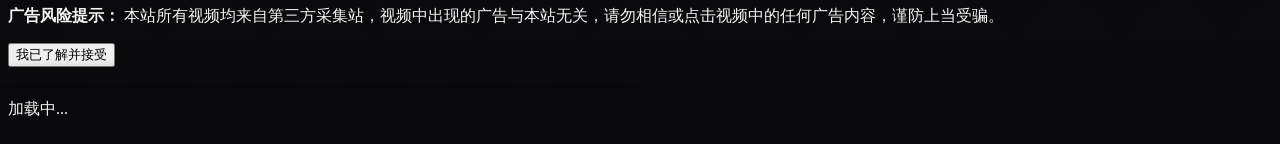
==== commit a1debf96: "feat: TV 遥控器方向键空间导航（tv-nav.js）" ====
--- a/index.html
+++ b/index.html
@@ -459,6 +459,7 @@
     <script src="js/theme.js"></script>
     <script src="js/yt-layout.js"></script>
     <script src="js/netflix.js"></script>
+    <script src="js/tv-nav.js"></script>
     <script src="js/config.js"></script>
     <script src="js/proxy-auth.js"></script>
     <script src="js/ui.js"></script>
--- a/css/styles.css
+++ b/css/styles.css
@@ -1046,3 +1046,17 @@
         font-size: 0.8rem;
     }
 }
+
+/* ===== TV 遥控器导航焦点高亮 ===== */
+.tv-focused {
+    outline: 3px solid #e50914 !important;
+    outline-offset: 2px;
+    border-radius: 6px;
+    box-shadow: 0 0 12px rgba(229, 9, 20, 0.6);
+    z-index: 5;
+    position: relative;
+}
+[data-theme="light"] .tv-focused {
+    outline-color: #e50914 !important;
+    box-shadow: 0 0 12px rgba(229, 9, 20, 0.45);
+}
